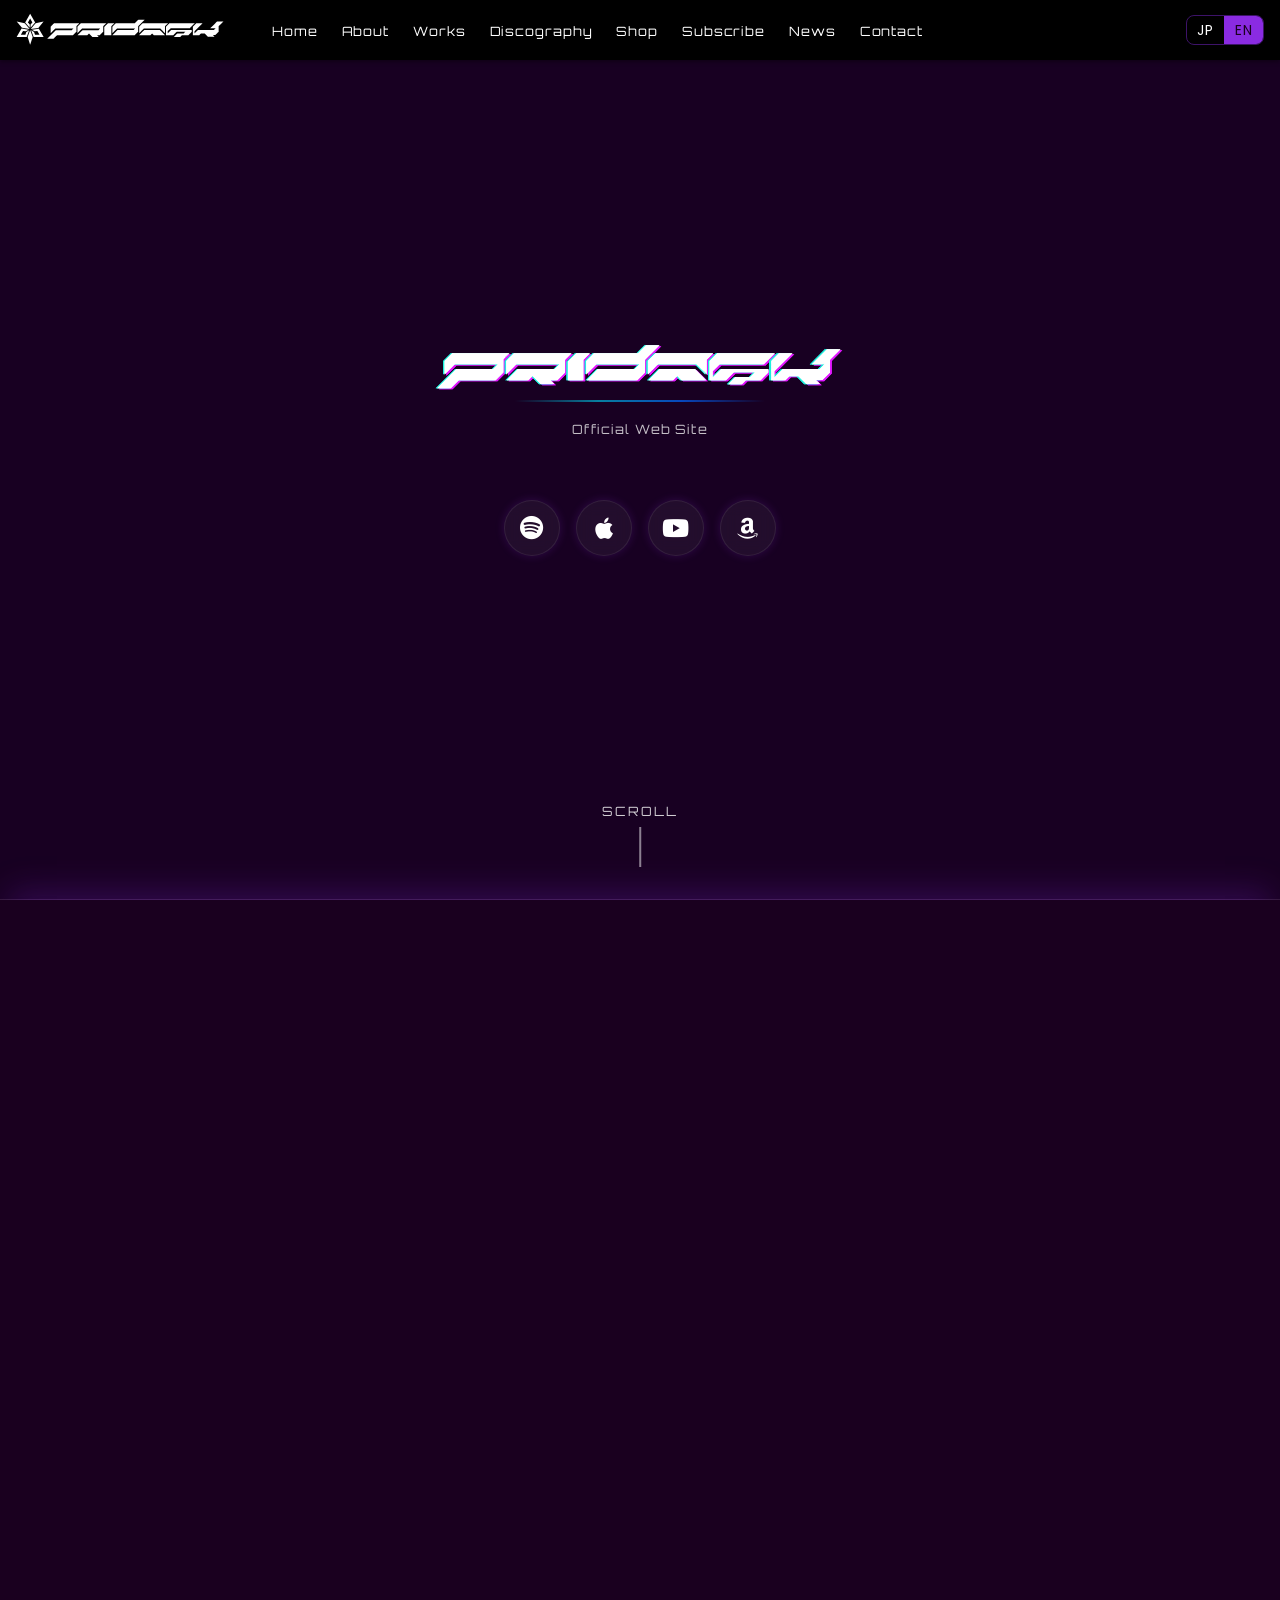
==== en/index.html @ 4b3d3b61 "Initial commit" ====
<!DOCTYPE html>
<html lang="en">
<head>
  <!-- Basic -->
  <meta charset="utf-8">
  <meta http-equiv="X-UA-Compatible" content="IE=edge">
  <meta name="viewport" content="width=device-width, initial-scale=1.0">

  <!-- SEO -->
  <title>PRIDASK | Official Site</title>
  <meta name="description" content="Creating everything themselves: music, 3DCG visuals, and games. The official website of PRIDASK, an independent cyber-music duo from Japan.">
  <meta name="robots" content="index,follow">
  <link rel="canonical" href="https://pridask.com/en/">

  <!-- Multilingual -->
  <link rel="alternate" hreflang="ja" href="https://pridask.com/">
  <link rel="alternate" hreflang="en" href="https://pridask.com/en/">
  <link rel="alternate" hreflang="x-default" href="https://pridask.com/">

  <!-- RSS -->
  <link rel="alternate" type="application/rss+xml" href="https://pridask.tumblr.com/rss">

	
  <!-- Open Graph -->
<meta property="og:type"                content="website"> <!-- article 等に変更可 -->
<meta property="og:site_name"           content="PRIDASK">
<meta property="og:title"               content="PRIDASK | Official Web Site">
<meta property="og:description"         content="Creating everything themselves: music, 3DCG visuals, and games. The official website of PRIDASK, an independent cyber-music duo.">
<meta property="og:url"                 content="https://pridask.com/">
<meta property="og:image"               content="https://pridask.com/assets/og-image.jpg">
<!-- 画像の追加情報（推奨） -->
<meta property="og:image:width"         content="1200">
<meta property="og:image:height"        content="630">
<meta property="og:image:alt"           content="PRIDASK logo Image">
<meta property="og:locale"              content="ja_JP">
<meta property="og:locale:alternate"    content="en_US">

<!-- ——— X (Twitter) Card ――――――――――――――――――――――――――――――― -->
<meta name="twitter:card"        content="summary_large_image">
<meta name="twitter:title"       content="PRIDASK｜Official Web Site">
<meta name="twitter:description" content="Creating everything themselves: music, 3DCG visuals, and games. The official website of PRIDASK, an independent cyber-music duo.">
<meta name="twitter:image"       content="https://pridask.com/assets/og-image.jpg">
<meta name="twitter:image:alt"   content="PRIDASK Cyber-Visual OGP Image">	
	

  <!-- PWA / Theme -->
  <meta name="theme-color" content="#1b0b44">
  <meta name="apple-mobile-web-app-capable" content="yes">
  <meta name="apple-mobile-web-app-status-bar-style" content="black">

  <!-- Icons -->
  <link rel="icon" type="image/png" href="../assets/favicon.png">

  <!-- Privacy / Security -->
  <meta name="referrer" content="no-referrer-when-downgrade">
  <meta name="format-detection" content="telephone=no,email=no,address=no">

  <!-- Performance Hints -->
<link rel="preconnect" href="https://fonts.googleapis.com">
<link rel="preconnect" href="https://fonts.gstatic.com" crossorigin>
<link rel="dns-prefetch" href="//fonts.googleapis.com">

  <!-- Stylesheets -->
  <link rel="stylesheet" href="../css/main.css?v=5.0">
<!-- 主要 CSS を先読み -->
<link rel="preload" href="../css/main.css?v=5.0" as="style" onload="this.rel='stylesheet'">
<noscript><link rel="stylesheet" href="../css/main.css?v=5.0"></noscript>

  <!-- Icon Font: Font Awesome（ストリーミングアイコン用） -->
  <link
    rel="stylesheet"
    href="https://cdnjs.cloudflare.com/ajax/libs/font-awesome/6.2.1/css/all.min.css"
    crossorigin="anonymous"
    referrerpolicy="no-referrer"
  />

  <!-- Web Fonts -->
  <link href="https://fonts.googleapis.com/css2?family=Orbitron:wght@400;700&display=swap" rel="stylesheet">
  <link href="https://fonts.googleapis.com/css2?family=Poppins:wght@300;400;600&display=swap" rel="stylesheet">
</head>

<body>
	
<header>
  <nav class="navbar">
    <a href="index.html" class="logo">
      <img src="../assets/logo.svg" alt="PRIDASK">
    </a>
    <input type="checkbox" id="nav-toggle" class="nav-toggle">
    <label for="nav-toggle" class="nav-toggle-label"><span></span></label>
    <ul class="nav-menu">
      <li><a href="index.html">Home</a></li>
      <li><a href="about.html">About</a></li>
      <li><a href="works.html">Works</a></li>
		<li><a href="https://pridask.bandcamp.com/" target="_blank">Discography</a></li>	
      <li><a href="https://pridask.booth.pm/" target="_blank">Shop</a></li>
	   <li><a href="https://pridask.fanbox.cc/" target="_blank">Subscribe</a></li>
	  <li><a href="https://www.tumblr.com/pridask" target="_blank">News</a></li>
      <li><a href="index.html#contact">Contact</a></li>
    </ul>
    <div class="lang-switch segmented">
      <a href="../index.html">JP</a>
      <a href="index.html" class="active">EN</a>
    </div>
  </nav>
</header>
	
  <section class="hero">
     <video
      id="heroVideo"
      class="hero-bg"
      autoplay
      muted
      loop
      playsinline
      preload="none"
      poster="assets/hero-fallback.webp"
    >
      <!-- ソースはJavaScriptで動的に追加 -->
    </video>
    <div class="hero-content">
      <h1 class="hero-logo-heading">
        <img src="../assets/h1logo.svg" alt="PRIDASK Logo">
      </h1>
      <p class="hero-subtitle">Official Web Site</p>
     
      <div class="streaming-icons">
        <a href="https://open.spotify.com/intl-ja/artist/74riMUdIaFwuAa4f6ITDlO?si=RN3rFYS3QCWPOHnpwjuWKg" aria-label="Spotify" target="_blank"><i class="fab fa-spotify"></i></a>
        <a href="https://music.apple.com/jp/artist/pridask/1217020004" aria-label="Apple Music" target="_blank"><i class="fab fa-apple"></i></a>
        <a href="https://www.youtube.com/@PRIDASK" aria-label="YouTube Music" target="_blank"><i class="fab fa-youtube"></i></a>
        <a href="https://music.amazon.co.jp/artists/B06XQM4Z35/pridask?marketplaceId=A1VC38T7YXB528&musicTerritory=JP&ref=dm_sh_Q0ofk1fM9u1hCtIrHrpxaJR6Y" aria-label="Amazon Music"><i class="fab fa-amazon" target="_blank"></i></a>
      </div>
    </div>
	 
  <!-- ここから追記 -->
  <div class="scroll-indicator">
    <span class="scroll-text">Scroll</span>
    <div class="scroll-line"></div>
  </div>
  <!-- ここまで追記 -->
  </section>
	

<section class="latest-info" id="latest-info">
  <div class="container">
    <h2 class="section-title" id="latest-info-title">Latest Updates</h2>

    <!-- タブ切替ボタン -->
    <div class="info-tabs" role="tablist" aria-labelledby="latest-info-title">
      <button id="tab-music" type="button" role="tab" aria-controls="music" aria-selected="true" class="tab-button active" data-tab="music">Music</button>
      <button id="tab-game" type="button" role="tab" aria-controls="game" aria-selected="false" class="tab-button" data-tab="game">Game</button>
      <button id="tab-video" type="button" role="tab" aria-controls="video" aria-selected="false" class="tab-button" data-tab="video">Video</button>
      <button id="tab-goods" type="button" role="tab" aria-controls="goods" aria-selected="false" class="tab-button" data-tab="goods">Goods</button>
    </div>

    <!-- 各タブのパネル -->
<div class="info-panels">

  <!-- Music Panel -->
  <div id="music" class="info-panel active" role="tabpanel" aria-labelledby="tab-music">
    <div class="info-slider">
      <article class="info-item">
        <img src="https://f4.bcbits.com/img/a0774144128_10.jpg" alt="Doomsday EP Cover">
        <div class="info-item-content">
          <h3>NEW EP『Doomsday』</h3>
              <p class="info-date">Released&nbsp;on&nbsp;April&nbsp;27,&nbsp;2025</p>
           <p class="info-desc">
                    Fantasy, collapse, and rebirth.<br>
                    A 3-track concept EP where ’80s nostalgia intersects modern emotion.<br>
                    PRIDASK’s latest work weaves powerful, emotive vocals with expansively dreamy synthwave sound.
                  </p>
          <div class="release-buttons">
            <a href="https://youtu.be/0MIF5DDwJRA?si=7XxVsACZaUc4lxN4" class="btn" target="_blank"> <i class="fas fa-play"></i>Play</a>
            <a href="https://pridask.com/doomsday/" class="btn-outline">More</a>
          </div>
        </div>
      </article>
    </div>
  </div>

  <!-- Game Panel -->
  <div id="game" class="info-panel" role="tabpanel" aria-labelledby="tab-game" hidden>

    <div class="info-slider">
      <article class="info-item">
        <img src="../assets/new_game.webp" alt="PRIDASK New Game" loading="lazy" >
        <div class="info-item-content">
          <h3>MUSIC MEGAVERSE</h3>
           <p class="info-date">Nominated for The&nbsp;Game&nbsp;Awards&nbsp;2023 – UEFN&nbsp;Category</p>
          <p class="info-desc">
                    Experience a next-dimension live show right now!<br>
                    PRIDASK&rsquo;s first music-experience scavenger-hunt adventure game.<br>
                    Find seven essential items and lead the live show to success!<br><br>
                     <strong>Island code : 3632-2839-9780</strong>
                  </p>
          <a href="#" class="btn-outline" target="_blank">Play Now</a>
        </div>
      </article>
    </div>
  </div>

  <!-- Video Panel -->
  <div id="video" class="info-panel" role="tabpanel" aria-labelledby="tab-video" hidden>
    <div class="info-slider">
      <article class="info-item">
		 <div class="video-wrapper" data-video-id="UG2ybnchGWo" data-inline></div>
        <div class="info-item-content">
          <h3>Never Die / PRIDASK</h3>
          <p class="info-date">New Music Video</p>
          <p class="info-desc">
                    No compromises, even in the smallest details. Every frame, crafted by our own hands.
PRIDASK’s latest music video is a fully self-produced work—filmed, edited, and rendered in 3DCG entirely by us. Immerse yourself in a cyber-visual world shaped by our distinct aesthetic.
                  </p>
          <a href="https://youtu.be/UG2ybnchGWo?si=DPHAXny8h0bVy3TB" class="btn-outline" target="_blank">More</a>
        </div>
      </article>
    </div>
  </div>

  <!-- Goods Panel -->
  <div id="goods" class="info-panel" role="tabpanel" aria-labelledby="tab-goods" hidden>
    <div class="info-slider">
      <article class="info-item">
        <img src="../assets/new_goods.jpg" alt="PRIDASK New Goods"  loading="lazy" >
        <div class="info-item-content">
           <h3>4th&nbsp;Album&nbsp;&ldquo;Humanism&rdquo; (Limited&nbsp;Deluxe&nbsp;Edition)</h3>
                  <p class="info-date">Now&nbsp;Available</p>
                  <p class="info-desc">
                    Limited deluxe booklet edition (B5&nbsp;size, 60&nbsp;pages) including CD-R, poster, download card, postcard, and stickers.<br>
                    Every page is designed by vocalist&nbsp;Aikapin, delivering a luxurious package that lets you savor PRIDASK&rsquo;s cyber-punk dystopian visuals alongside the music!
                  </p>
          <a href="https://booth.pm/en/items/5676474" class="btn-outline" target="_blank">More</a>
        </div>
      </article>
    </div>
  </div>

</div>

  </div>
</section>


<!-- ================= Media Gallery Section ================= -->
<section class="media-gallery" id="gallery">
  <canvas id="gallery-particles"></canvas>
  <div class="container">
    <h2 class="section-title" id="gallery-title">Media Gallery</h2>

    <!-- タブ切替ボタン -->
    <div class="gallery-tabs" role="tablist" aria-labelledby="gallery-title">
      <button id="tab-videos"      type="button" role="tab" aria-selected="true"  class="tab-button active"   data-tab="videos">Movie</button>
      <button id="tab-wallpapers"  type="button" role="tab" aria-selected="false" class="tab-button"          data-tab="wallpapers">Wallpaper</button>
      <button id="tab-screenshots" type="button" role="tab" aria-selected="false" class="tab-button"          data-tab="screenshots">Screenshot</button>
    </div>
  </div>

  <!-- Videos Panel -->
  <div id="videos" class="gallery-panel active" role="tabpanel" aria-labelledby="tab-videos">
    <div class="gallery-frame">
      <div class="media-slider-container">
        <div class="media-slider-track">
         <!-- 動画スライド（5件） -->
          <div class="media-slide" data-caption="PRIDASK - Cybernetics (Music Video)">
            <div class="video-wrapper" data-video-id="bX37BYzof2c"></div>
          </div>
          <div class="media-slide" data-caption="PRIDASK - Virtual Escape (Music Video)">
            <div class="video-wrapper" data-video-id="DrgmwUTTqDg"></div>
          </div>
          <div class="media-slide" data-caption="PRIDASK - Akatsuki (Music Video)">
            <div class="video-wrapper" data-video-id="9eoRNutVUbs"></div>
          </div>
		  <div class="media-slide" data-caption="PRIDASK - Reimei (Music Video)">
            <div class="video-wrapper" data-video-id="SkI8hGJD6ow"></div>
          </div>	
          <div class="media-slide" data-caption="PRIDASK - Never Die (Music Video)">
            <div class="video-wrapper" data-video-id="UG2ybnchGWo"></div>
          </div>
          
        </div>
        <div class="media-slider-button-group">
          <button class="slider-btn prev" aria-label="前へ移動">
            <i class="fas fa-chevron-left"></i>
          </button>
          <span class="media-slider-counter">1/5</span>
          <button class="slider-btn next" aria-label="次へ移動">
            <i class="fas fa-chevron-right"></i>
          </button>
        </div>
      </div>
    </div>
  </div>

  <!-- Wallpapers Panel -->
  <div id="wallpapers" class="gallery-panel" role="tabpanel" aria-labelledby="tab-wallpapers" hidden>
    <div class="gallery-frame">
      <div class="media-slider-container">
        <div class="media-slider-track">
           <!-- 壁紙スライド（5件） -->
          <div class="media-slide" data-full="../assets/Wallpaper01.webp" data-caption="Wallpaper 1">
            <img src="../assets/Wallpaper01_thumb.webp" alt="Wallpaper 1">
          </div>
          <div class="media-slide" data-full="../assets/Wallpaper02.webp" data-caption="Wallpaper 2">
            <img src="../assets/Wallpaper02_thumb.webp" alt="Wallpaper 2" loading="lazy">
          </div>
          <div class="media-slide" data-full="../assets/Wallpaper03.webp" data-caption="Wallpaper 3">
            <img src="../assets/Wallpaper03_thumb.webp" alt="Wallpaper 3" loading="lazy">
          </div>
          <div class="media-slide" data-full="../assets/Wallpaper04.webp" data-caption="Wallpaper 4">
            <img src="../assets/Wallpaper04_thumb.webp" alt="Wallpaper 4" loading="lazy">
          </div>
          <div class="media-slide" data-full="../assets/Wallpaper05.webp" data-caption="Wallpaper 5">
            <img src="../assets/Wallpaper05_thumb.webp" alt="Wallpaper 5" loading="lazy">
          </div>
        </div>
        <div class="media-slider-button-group">
          <button class="slider-btn prev" aria-label="前へ移動">
            <i class="fas fa-chevron-left"></i>
          </button>
          <span class="media-slider-counter">1/5</span>
          <button class="slider-btn next" aria-label="次へ移動">
            <i class="fas fa-chevron-right"></i>
          </button>
        </div>
      </div>
    </div>
  </div>

  <!-- Screenshots Panel -->
  <div id="screenshots" class="gallery-panel" role="tabpanel" aria-labelledby="tab-screenshots" hidden>
    <div class="gallery-frame">
      <div class="media-slider-container">
        <div class="media-slider-track">
           <!-- スクリーンショットスライド（5件） -->
          <div class="media-slide" data-full="../assets/Screenshot01.webp" data-caption="Screenshot 1">
            <img src="../assets/Screenshot01_thumb.webp" alt="Screenshot 1">
          </div>
          <div class="media-slide" data-full="../assets/Screenshot02.webp" data-caption="Screenshot 2">
            <img src="../assets/Screenshot02_thumb.webp" alt="Screenshot 2" loading="lazy">
          </div>
          <div class="media-slide" data-full="../assets/Screenshot03.webp" data-caption="Screenshot 3">
            <img src="../assets/Screenshot03_thumb.webp" alt="Screenshot 3" loading="lazy">
          </div>
          <div class="media-slide" data-full="../assets/Screenshot04.webp" data-caption="Screenshot 4">
            <img src="../assets/Screenshot04_thumb.webp" alt="Screenshot 4" loading="lazy">
          </div>
          <div class="media-slide" data-full="../assets/Screenshot05.webp" data-caption="Screenshot 5">
            <img src="../assets/Screenshot05_thumb.webp" alt="Screenshot 5" loading="lazy">
          </div>
        </div>
        <div class="media-slider-button-group">
          <button class="slider-btn prev" aria-label="前へ移動">
            <i class="fas fa-chevron-left"></i>
          </button>
          <span class="media-slider-counter">1/5</span>
          <button class="slider-btn next" aria-label="次へ移動">
            <i class="fas fa-chevron-right"></i>
          </button>
        </div>
      </div>
    </div>
  </div>

  <!-- Lightbox Overlay -->
  <div id="lightbox-overlay">
    <div id="lightbox-content"></div>
    <span id="lightbox-close">&times;</span>
  </div>
</section>



	
	
<!-- ================= about Section ================= -->
<section class="about-overview" id="about">
  <div class="about-bg-overlay"></div>
  <div class="container about-grid">
    <div class="about-text-block">
      <h2 class="section-title">Profile</h2>
      <p class="about-description">
        PRIDASK is a cyber-music duo formed by vocalist <strong>Aikapin</strong> and producer/DJ <strong>Tomoyuki Sakakida</strong>.<br>
        Blending electronic and game-music roots with a cyber-punk worldview, they combine 3DCG visuals and original game titles to create truly cross-media experiences.<br>
        Operating without any record label or management agency, they remain a fully independent unit—writing, recording, designing, and coding every work themselves.
      </p>
      <a href="about.html" class="btn-outline">View Full Profile</a>
    </div>
    <div class="about-image-block">
      <img src="../assets/about-visual.webp" alt="PRIDASK Visual"/>
    </div>
  </div>
</section>




  <!-- ===== Works Section ===== -->
<section class="about-works" id="works">
  <canvas id="works-particles"></canvas>
  <div class="container">
    <h2 class="section-title">Works</h2>

    <div class="slider-wrapper">
      <!-- Prev button -->
      <button class="slider-btn prev" aria-label="Previous">
        <i class="fas fa-chevron-left"></i>
      </button>

      <!-- Slider -->
      <div class="works-slider">
		  
		   <div class="work-card">
          <i class="fas fa-gamepad work-icon" aria-hidden="true"></i>
          <h3 class="work-title">Netflix Drama Feature</h3>
          <p class="work-desc">
           <p class="work-desc">A track by PRIDASK was featured as an insert song in the Netflix original drama<em>"BET"</em>.</p>
          </p>
        </div>
		  
        <div class="work-card">
          <i class="fas fa-gamepad work-icon" aria-hidden="true"></i>
          <h3 class="work-title">Nominated – The Game Awards</h3>
          <p class="work-desc">
            PRIDASK's debut game <em>“MUSIC MEGAVERSE”</em> was nominated in the UEFN category at <em>The Game Awards</em>, the most prestigious ceremony in the gaming industry.
          </p>
        </div>

        <div class="work-card">
          <i class="fas fa-music work-icon" aria-hidden="true"></i>
          <h3 class="work-title">Music-Game Contributions</h3>
          <p class="work-desc">
            Original tracks featured in “beatmania IIDX,” “DanceDanceRevolution,” “DANCERUSH STARDOM,” “DANCE aROUND,” and more.
          </p>
        </div>

        <div class="work-card">
          <i class="fas fa-tv work-icon" aria-hidden="true"></i>
          <h3 class="work-title">Television Features</h3>
          <p class="work-desc">
            Music videos introduced on NHK E-Tele’s “One-Room Music” and NTV’s prime-time show “The Most Useful School in the World.”
          </p>
        </div>

        <div class="work-card">
          <i class="fas fa-microphone-alt work-icon" aria-hidden="true"></i>
          <h3 class="work-title">Live Performances</h3>
          <p class="work-desc">
            Appeared at the esports × EDM festival <em>BEMANI PRO LEAGUE SEASON 4 FINAL × EDP 2024</em>.
          </p>
        </div>

        <div class="work-card">
          <i class="fas fa-book-open work-icon" aria-hidden="true"></i>
          <h3 class="work-title">Magazine Interview</h3>
          <p class="work-desc">
            In-depth feature published in Japan’s leading CG magazine <em>CG WORLD</em>.
          </p>
        </div>

        <div class="work-card">
          <i class="fas fa-chalkboard-teacher work-icon" aria-hidden="true"></i>
          <h3 class="work-title">Conference Speaker</h3>
          <p class="work-desc">
            Presented at Epic Games Japan’s official conference <em>UNREAL FEST WEST '22</em>.
          </p>
        </div>

        <div class="work-card">
          <i class="fas fa-music work-icon" aria-hidden="true"></i>
          <h3 class="work-title">Songwriting for Artists</h3>
          <p class="work-desc">
            Composed tracks for artists including La Prière, Sennzai, Tsugu, and others.
          </p>
        </div>
        <!-- Add additional cards here if needed -->
      </div><!-- /.works-slider -->

      <!-- Next button -->
      <button class="slider-btn next" aria-label="Next">
        <i class="fas fa-chevron-right"></i>
      </button>
    </div>

    <div class="work-button">
      <a href="works.html" class="btn-outline">View Activity History</a>
    </div>
  </div>
</section>

	
<!-- Discography Section -->
<section class="discography" id="discography">
  <div class="container">
    <!-- セクションタイトル -->
    <h2 class="section-title">Discography</h2>

    <div class="slider-wrapper">
      <!-- 左矢印ボタン -->
      <button class="slider-btn prev" aria-label="左へ移動">
        <i class="fas fa-chevron-left"></i>
      </button>
      
      <!-- スライダー本体 -->
      <div class="works-slider discography-slider">
      
        <!-- Doomsday (EP) -->
        <!-- cover: https://f4.bcbits.com/img/a0774144128_10.jpg  -->
        <article class="discography-item" tabindex="0">
          <img src="https://f4.bcbits.com/img/a0774144128_10.jpg" alt="Doomsday EP Cover">
          <div class="discography-info">
            <h3>Doomsday</h3><p class="discography-type">EP</p>
            <a href="https://pridask.bandcamp.com/album/doomsday-ep" target="_blank" class="btn"> <i class="fas fa-play" ></i>Play</a>
          </div>
        </article>

        <!-- Humanism (Album) -->
        <!-- cover: https://f4.bcbits.com/img/a0366641617_10.jpg  -->
        <article class="discography-item" tabindex="0">
          <img src="https://f4.bcbits.com/img/a0366641617_10.jpg" alt="Humanism Cover" loading="lazy" >
          <div class="discography-info">
            <h3>Humanism </h3><p class="discography-type">4th Album</p>
            <a href="https://pridask.bandcamp.com/album/humanism" target="_blank" class="btn"> <i class="fas fa-play"></i>Play</a>
          </div>
        </article>

        <article class="discography-item" tabindex="0">
          <img src="https://f4.bcbits.com/img/a1102216133_16.jpg" alt="Akatsuki Cover" loading="lazy" >
          <div class="discography-info">
            <h3>Akatsuki (c/w Into the Light)</h3><p class="discography-type">Single</p>
            <a href="https://pridask.bandcamp.com/album/akatsuki-c-w-into-the-light-single" target="_blank" class="btn"> <i class="fas fa-play"></i>Play</a>
          </div>
        </article> 
		<article class="discography-item" tabindex="0">
          <img src="https://f4.bcbits.com/img/a1402451305_16.jpg" alt="Reimei Cover" loading="lazy" >
          <div class="discography-info">
            <h3>Reimei (c/w We Do)</h3><p class="discography-type">Single</p>
            <a href="https://pridask.bandcamp.com/album/reimei-c-w-we-do-single" target="_blank" class="btn"> <i class="fas fa-play"></i>Play</a>
          </div>
        </article>   
		  
        <!-- Dystopian 2 (EP) -->
        <!-- cover: https://f4.bcbits.com/img/a3048387813_10.jpg  -->
        <article class="discography-item" tabindex="0">
          <img src="https://f4.bcbits.com/img/a3048387813_10.jpg" alt="Dystopian 2 Cover" loading="lazy" >
          <div class="discography-info">
            <h3>Dystopian 2</h3><p class="discography-type">No Copyright Album</p>
            <a href="https://pridask.bandcamp.com/album/dystopian-2-sci-fi-future-music-no-copyright-album" target="_blank" class="btn"> <i class="fas fa-play"></i>Play</a>
          </div>
        </article>

        <!-- Dystopian (Album) -->
        <!-- cover: https://f4.bcbits.com/img/a4099187285_10.jpg  -->
        <article class="discography-item" tabindex="0">
          <img src="https://f4.bcbits.com/img/a4099187285_10.jpg" alt="Dystopian Cover" loading="lazy" >
          <div class="discography-info">
            <h3>Dystopian</h3><p class="discography-type">No Copyright Album</p>
            <a href="https://pridask.bandcamp.com/album/dystopian-sci-fi-future-music-no-copyright-album" target="_blank" class="btn"> <i class="fas fa-play"></i>Play</a>
          </div>
        </article>
		<article class="discography-item" tabindex="0">
          <img src="https://f4.bcbits.com/img/a0240494215_16.jpg" alt="Sequence 81 Cover" loading="lazy" >
          <div class="discography-info">
            <h3>Virtual Escape</h3><p class="discography-type">Single</p>
            <a href="https://pridask.bandcamp.com/album/virtual-escape-single" target="_blank" class="btn"> <i class="fas fa-play"></i>Play</a>
          </div>
        </article>
        <!-- MOON SHOT (Album) -->
        <!-- cover: https://f4.bcbits.com/img/a2849639254_10.jpg  -->
        <article class="discography-item" tabindex="0">
          <img src="https://f4.bcbits.com/img/a2849639254_10.jpg" alt="MOON SHOT Cover" loading="lazy" >
          <div class="discography-info">
            <h3>MOON SHOT </h3><p class="discography-type">3rd Album</p>
            <a href="https://pridask.bandcamp.com/album/moon-shot" target="_blank" class="btn"> <i class="fas fa-play"></i>Play</a>
          </div>
        </article>

        <!-- Sequence 81 (EP) -->
        <!-- cover: https://f4.bcbits.com/img/a3923206582_10.jpg  -->
        <article class="discography-item" tabindex="0">
          <img src="https://f4.bcbits.com/img/a3923206582_10.jpg" alt="Sequence 81 Cover" loading="lazy" >
          <div class="discography-info">
            <h3>Sequence 81 </h3><p class="discography-type">EP</p>
            <a href="https://pridask.bandcamp.com/album/sequence-81" target="_blank" class="btn"> <i class="fas fa-play"></i>Play</a>
          </div>
        </article>
  		<!-- Zipangu (EP) -->
        <!-- cover: https://f4.bcbits.com/img/a2237709869_10.jpg  -->
        <article class="discography-item" tabindex="0">
          <img src="https://f4.bcbits.com/img/a2237709869_10.jpg" alt="Zipangu Cover" loading="lazy" >
          <div class="discography-info">
            <h3>Zipangu </h3><p class="discography-type">EP</p>
            <a href="https://pridask.bandcamp.com/album/zipangu-ep" target="_blank" class="btn"> <i class="fas fa-play"></i>Play</a>
          </div>
        </article>
		  
        <!-- 347 Days Later (Album) -->
        <!-- cover: https://f4.bcbits.com/img/a0870371665_10.jpg  -->
        <article class="discography-item" tabindex="0">
          <img src="https://f4.bcbits.com/img/a0870371665_10.jpg" alt="347 Days Later Cover" loading="lazy" >
          <div class="discography-info">
            <h3>347 Days Later </h3><p class="discography-type">2nd Album</p>
            <a href="https://pridask.bandcamp.com/album/347-days-later" target="_blank" class="btn"> <i class="fas fa-play"></i>Play</a>
          </div>
        </article>

        <!-- 20’s (Album) -->
        <!-- cover: https://f4.bcbits.com/img/a0799763893_10.jpg  -->
        <article class="discography-item" tabindex="0">
          <img src="https://f4.bcbits.com/img/a0799763893_10.jpg" alt="20’s Cover" loading="lazy" >
          <div class="discography-info">
            <h3>20’s </h3>  <p class="discography-type">1st Album</p>
            <a href="https://pridask.bandcamp.com/album/20s" target="_blank" class="btn"> <i class="fas fa-play"></i>Play</a>
          </div>
        </article>

      </div><!-- /.works-slider -->

      <!-- 右矢印ボタン -->
      <button class="slider-btn next" aria-label="右へ移動">
        <i class="fas fa-chevron-right"></i>
      </button>
    </div><!-- /.slider-wrapper -->
	   <a href="https://pridask.bandcamp.com/" class="btn-outline" target="_blank">View&nbsp;All&nbsp;Music</a>
  </div><!-- /.container -->
</section>



	
<!-- Merchandise／グッズ紹介セクション -->
<section class="merchandise" id="merchandise">
  <div class="container">
    <!-- セクションタイトル -->
    <h2 class="section-title">Goods</h2>

    <!-- グッズカードグリッド -->
    <div class="goods-grid">
      <!-- Tシャツ -->
      <article class="goods-item">
        <img src="https://booth.pximg.net/59c2d72c-bf43-4514-ab54-0be7a2eda187/i/6926031/c27fc87a-dc02-4f56-b5e9-287b94edaf2d_base_resized.jpg" alt="Logo T-Shirt">
        <h3>Logo T-Shirt</h3>
        <p class="price">¥3,300</p>
        <a href="https://pridask.booth.pm/items/6926031" class="btn" target="_blank">Buy</a>
      </article>
		
	      <!-- Tシャツ -->
      <article class="goods-item">
        <img src="https://booth.pximg.net/59c2d72c-bf43-4514-ab54-0be7a2eda187/i/4969563/5cb44f2f-cb8b-4d32-b3fd-b27a8a680ce3_base_resized.jpg" alt="Sci-Fi T-Shirt(Sale!)">
        <h3>Sci-Fi T-Shirt</h3>
        <p class="price">¥3,300</p>
        <a href="https://pridask.booth.pm/items/4969563
" class="btn" target="_blank">Buy</a>
      </article>
	
 
      <article class="goods-item">
        <img src="https://booth.pximg.net/59c2d72c-bf43-4514-ab54-0be7a2eda187/i/6926108/86686664-8d91-44b3-9f3a-dec7c7eb343a_base_resized.jpg" alt="Logo Towel">
        <h3>Key Case</h3>
        <p class="price">¥2,200</p>
        <a href="https://pridask.booth.pm/items/6926108r" class="btn" target="_blank">Buy</a>
      </article>

      <!-- アクリルスタンド -->
      <article class="goods-item">
        <img src="https://booth.pximg.net/59c2d72c-bf43-4514-ab54-0be7a2eda187/i/6822148/77d72313-2e5a-4c6e-8fbf-5996ccd9ee1e_base_resized.jpg" alt="Doomsday Booklet">
        <h3>Doomsday Booklet</h3>
        <p class="price">¥2,290</p>
        <a href="https://pridask.booth.pm/items/6822148" class="btn" target="_blank">Buy</a>
      </article>

      <!-- ビジュアルブックレット -->
      <article class="goods-item">
        <img src="https://booth.pximg.net/59c2d72c-bf43-4514-ab54-0be7a2eda187/i/5676474/503cc038-c66c-4924-93df-a58ce87899fb_base_resized.jpg" alt="PRIDASK Visual Booklet">
        <h3>Humanism Booklet</h3>
        <p class="price">¥4,000</p>
        <a href="https://booth.pm/en/items/5676474" class="btn" target="_blank">Buy</a>
      </article>
		
	<article class="goods-item">
        <img src="https://booth.pximg.net/59c2d72c-bf43-4514-ab54-0be7a2eda187/i/5218638/16ca886d-d9ce-4a94-8022-6fcc70d1dd0a_base_resized.jpg" alt="Akatsuki + Reimei Set">
        <h3>Akatsuki + Reimei Set</h3>
        <p class="price">¥1,185</p>
        <a href="https://pridask.booth.pm/items/5218638" class="btn" target="_blank">Buy</a>
      </article>
		
    </div>

    <!-- 全商品ページへのリンク -->
     <a href="https://pridask.booth.pm/" class="btn-outline" target="_blank">View&nbsp;All&nbsp;Goods</a>
  </div>
</section>
	
<section class="subscribe" id="subscribe">
  <canvas id="subscribe-particles"></canvas>
  <div class="container subscribe-inner">
    <!-- セクションタイトル -->
    <h2 class="section-title">Subscribe</h2>

    <!-- プラン一覧 -->
    <ul class="plan-list">
      <!-- Explorer Plan -->
      <li class="plan-item">
        <i class="fas fa-moon plan-icon" aria-hidden="true"></i>
        <h3 class="plan-name">Moon&nbsp;Pearl</h3>
        <p class="plan-price">¥100&nbsp;/&nbsp;month</p>
        <ul class="plan-benefits">
          <li>Access to a supporters-only Discord server</li>
          <li>Read subscriber-only blog posts</li>
        </ul>
        <a href="https://pridask.fanbox.cc/" class="btn" target="_blank">Join&nbsp;Now</a>
      </li>

      <!-- Adventurer Plan -->
      <li class="plan-item">
        <i class="fas fa-sun plan-icon" aria-hidden="true"></i>
        <h3 class="plan-name">Sun&nbsp;Ruby</h3>
        <p class="plan-price">¥1,000&nbsp;/&nbsp;month</p>
        <ul class="plan-benefits">
          <li>Download the entire PRIDASK music catalog</li>
          <li>Get live-edit versions, remixes, and unreleased tracks</li>
        </ul>
        <a href="https://pridask.fanbox.cc/" class="btn" target="_blank">Join&nbsp;Now</a>
      </li>

      <!-- Visionary Plan -->
      <li class="plan-item">
        <i class="fas fa-gem plan-icon" aria-hidden="true"></i>
        <h3 class="plan-name">Future&nbsp;Diamond</h3>
        <p class="plan-price">¥5,000&nbsp;/&nbsp;month</p>
        <ul class="plan-benefits">
          <li>Receive exclusive merch&nbsp;+ signed photo every month</li>
          <li>Join our monthly online meet-up</li>
        </ul>
        <a href="https://pridask.fanbox.cc/" class="btn" target="_blank">Join&nbsp;Now</a>
      </li>
    </ul>

    <!-- おまけCTA -->
    <p class="subscribe-note">…and many more perks await you!</p>
    <a href="https://fantbox.com/pridask" class="btn-outline" target="_blank">Visit PRIDASK FANBOX</a>
  </div>
</section>


<!-- Newsセクション -->
<section class="news-feed" id="news">
  <div class="container">
    <h2 class="section-title">News</h2>
    <ul id="news-list" class="news-list"></ul>
  </div>
</section>
		
	
	
<!-- Contact Section -->
<section class="contact" id="contact">
  <div class="container">
    <!-- セクションタイトル -->
    <h2 class="section-title">Contact</h2>
    <p>
      Considering a collaboration or commission?&nbsp;<br>
      Please read the following guidelines before reaching out.
    </p>

    <!-- 注意事項リスト -->
    <ul class="contact-guidelines">
      <li>We welcome inquiries about music production, media interviews, and live bookings.</li>
      <li>When requesting production work, include your project outline, schedule, and budget.</li>
      <li>We are currently not accepting video-production or UEFN-related requests.</li>
      <li>Depending on the inquiry, we may be unable to respond to every message.</li>
      <li>If you understand the above, contact us at the email address below.</li>
    </ul>

    <!-- メールアドレス表示 -->
    <p class="contact-email">
      <a href="mailto:info.pridask@gmail.com">
        <i class="fas fa-envelope contact-email-icon" aria-hidden="true"></i><br>
        info.pridask@gmail.com
      </a>
    </p>
  </div>
</section>
	
	
<footer class="site-footer">
  <div class="footer-inner">
    <!-- フッター上部：サイトマップやコピーライト -->
    <div class="footer-links">
	  <a href="index.html">Home</a>	
	  <a href="about.html">About</a>
      <a href="works.html">Works</a>
	  <a href="https://pridask.bandcamp.com/" target="_blank">Discography</a>
      <a href="https://pridask.booth.pm/" target="_blank">Shop</a>
	  <a href="https://pridask.fanbox.cc/" target="_blank">Subscribe</a>
       <a href="https://www.tumblr.com/pridask" target="_blank">News</a>
      <a href="index.html#contact">Contact</a>
    </div>

    <!-- フッター下部：SNSリンク -->
    <div class="footer-social">
      <a href="https://x.com/aikapin" aria-label="Twitter" target="_blank"><i class="fab fa-twitter"></i></a>
      <a href="https://www.instagram.com/tmykskkd/" aria-label="Instagram" target="_blank"><i class="fab fa-instagram"></i></a>
      <a href="https://www.youtube.com/@PRIDASK" aria-label="YouTube" target="_blank"><i class="fab fa-youtube"></i></a>
      <a href="https://www.facebook.com/pridaskofficial/" aria-label="Facebook" target="_blank"><i class="fab fa-facebook-f"></i></a>
    </div>

    <!-- コピーライト -->
    <small class="footer-copy">© PRIDASK 2016–2025. All Rights Reserved.</small>
  </div>
</footer>
	 
<script>
document.addEventListener("DOMContentLoaded", () => {
  const rssUrl = "https://pridask.tumblr.com/rss";
  // CORS プロキシ経由で RSS XML を生データで取ってくる
  const proxyUrl = "https://api.allorigins.win/raw?url=" + encodeURIComponent(rssUrl);

  fetch(proxyUrl)
    .then(res => {
      if (!res.ok) throw new Error("Network response was not ok: " + res.status);
      return res.text();
    })
    .then(xmlText => {
      // XML を DOM に変換
      const parser = new DOMParser();
      const xml   = parser.parseFromString(xmlText, "application/xml");
      const items = Array.from(xml.querySelectorAll("item")).slice(0, 5);

      const list = document.getElementById("news-list");
      if (!list) return;
      list.innerHTML = "";

      items.forEach(item => {
        const title   = item.querySelector("title")   ?.textContent || "";
        const link    = item.querySelector("link")    ?.textContent || "#";
        const pubDate = item.querySelector("pubDate") ?.textContent || "";
        const d       = new Date(pubDate);
        const dateStr = `${d.getFullYear()}/${String(d.getMonth()+1).padStart(2,"0")}/${String(d.getDate()).padStart(2,"0")}`;

        const li = document.createElement("li");
        li.className = "news-item";
        li.innerHTML = `
          <time class="news-date">${dateStr}</time>
          <a href="${link}" target="_blank" class="news-title">${title}</a>
          <hr class="news-separator">
        `;
        list.appendChild(li);
      });
    })
    .catch(err => console.error('ニュース取得エラー:', err));


// 動的に動画ソースを切り替える
const video = document.getElementById("heroVideo");
const source = document.createElement("source");

const isMobile = window.innerWidth <= 768;
source.src = isMobile
  ? "../videos/hero-720p.mp4"
  : "../videos/hero-1080p.mp4";
source.type = "video/mp4";

video.appendChild(source);

// ポスター表示の余地を与えるため、少し遅延させて load()
setTimeout(() => {
  video.load();
}, 50);

// 再生できるようになったら class 追加してフェードイン
video.addEventListener("canplay", () => {
  video.classList.add("loaded");
});

function setHeroHeight() {
  const vh = window.innerHeight * 0.01;
  document.documentElement.style.setProperty('--vh', `${vh}px`);
}
setHeroHeight();
window.addEventListener('resize', setHeroHeight);


  // ── Latest Updates タブ切替 ──
  {
    const latest = document.querySelector('.latest-info');
    latest.querySelectorAll('.tab-button').forEach(btn => {
      btn.addEventListener('click', () => {
        const target = btn.dataset.tab;
        latest.querySelectorAll('.tab-button')
              .forEach(b => b.classList.toggle('active', b === btn));
        latest.querySelectorAll('.info-panel')
              .forEach(p => {
                const isActive = p.id === target;
                p.hidden = !isActive;
                p.classList.toggle('active', isActive);
              });
      });
    });
  }

  // ── Media Gallery タブ切替 ──
  {
    const gallery = document.querySelector('.media-gallery');
    gallery.querySelectorAll('.gallery-tabs .tab-button').forEach(btn => {
      btn.addEventListener('click', () => {
        const target = btn.dataset.tab;
        gallery.querySelectorAll('.gallery-tabs .tab-button')
               .forEach(b => b.classList.toggle('active', b === btn));
        gallery.querySelectorAll('.gallery-panel')
               .forEach(p => {
                 const isActive = p.id === target;
                 p.hidden = !isActive;
                 p.classList.toggle('active', isActive);
               });
      });
    });
  }

 // ── Latst info動画再生 ──
document.querySelectorAll('.video-wrapper[data-video-id][data-inline]').forEach(wrapper => {
  const id = wrapper.dataset.videoId.trim();

  wrapper.style.backgroundImage = `url('https://img.youtube.com/vi/${id}/hqdefault.jpg')`;
  wrapper.style.backgroundSize = 'cover';
  wrapper.style.backgroundPosition = 'center';
  wrapper.style.cursor = 'pointer';

  wrapper.addEventListener('click', (e) => {
    e.preventDefault();
    e.stopPropagation();

    if (wrapper.querySelector('iframe')) return;

    const iframe = document.createElement('iframe');
    iframe.src = `https://www.youtube.com/embed/${id}?autoplay=1&rel=0`;
    iframe.frameBorder = '0';
    iframe.allow = 'accelerometer; autoplay; clipboard-write; encrypted-media; gyroscope; picture-in-picture';
    iframe.allowFullscreen = true;
    iframe.style.width = '100%';
    iframe.style.height = '100%';

    wrapper.innerHTML = '';
    wrapper.appendChild(iframe);
	wrapper.classList.add('playing');  // ← この行を追加	  
  });
});

	
 // ── 粒子アニメーション初期化 ── 
function initParticles(canvasId, num) {
  const canvas = document.getElementById(canvasId);
  if (!canvas) return;

  const ctx = canvas.getContext('2d');
  const particles = [];

  function resizeCanvas() {
    canvas.width = canvas.clientWidth;
    canvas.height = canvas.clientHeight;
  }

  function createParticle() {
    return {
      x: Math.random() * canvas.width,
      y: Math.random() * canvas.height,
      size: Math.random() * 3 + 1,
      speedY: Math.random() * 2 + 1,
      alpha: Math.random() * 0.7 + 0.1
    };
  }

  function animate() {
    ctx.clearRect(0, 0, canvas.width, canvas.height);
    ctx.fillStyle = '#8a2be2';

    if (particles.length < num) {
      particles.push(createParticle());
    }

    particles.forEach(p => {
      ctx.globalAlpha = p.alpha;
      ctx.beginPath();
      ctx.arc(p.x, p.y, p.size, 0, Math.PI * 2);
      ctx.fill();
      p.y -= p.speedY;
      if (p.y + p.size < 0) {
        Object.assign(p, createParticle(), { y: canvas.height + p.size });
      }
    });

    requestAnimationFrame(animate);
  }

  resizeCanvas();
  animate();
  window.addEventListener('resize', () => {
    resizeCanvas();
  });
}

// 粒子アニメーション初期化
window.addEventListener('load', () => {
  initParticles('subscribe-particles', 150);
  initParticles('works-particles', 200);
  initParticles('gallery-particles', 200);
});


  // ── ギャラリー Lightbox (動画) ──
  document.querySelectorAll('.media-slide .video-wrapper[data-video-id]').forEach(wrapper => {
    const id = wrapper.dataset.videoId.trim();
    wrapper.style.backgroundImage = `url('https://img.youtube.com/vi/${id}/hqdefault.jpg')`;
    wrapper.addEventListener('click', () => {
      const overlay = document.getElementById('lightbox-overlay');
      const content = document.getElementById('lightbox-content');
      content.innerHTML = `
        <iframe
          src="https://www.youtube.com/embed/${id}?autoplay=1&rel=0"
          frameborder="0"
          allow="accelerometer; autoplay; clipboard-write; encrypted-media; gyroscope; picture-in-picture"
          allowfullscreen>
        </iframe>
      `;
      const slide = wrapper.closest('.media-slide');
      const captionText = slide.dataset.caption;
      if (captionText) {
        const capEl = document.createElement('div');
        capEl.className = 'lightbox-caption';
        capEl.textContent = captionText;
        content.appendChild(capEl);
      }
      overlay.classList.add('active');
    });
  });
  document.getElementById('lightbox-overlay')
    .addEventListener('click', e => {
      if (e.target.id === 'lightbox-overlay' || e.target.id === 'lightbox-close') {
        e.currentTarget.classList.remove('active');
        document.getElementById('lightbox-content').innerHTML = '';
      }
    });

  // ── ギャラリー Lightbox (画像) ──
  document.querySelectorAll('.media-slide img').forEach(img => {
    img.style.cursor = 'pointer';
    img.addEventListener('click', () => {
      const overlay = document.getElementById('lightbox-overlay');
      const content = document.getElementById('lightbox-content');
      content.innerHTML = `
        <img
          src="${img.src}"
          alt="${img.alt || ''}"
          style="max-width:90vw; max-height:90vh; display:block; margin:0 auto;"
        />
      `;
      overlay.classList.add('active');
    });
  });
document.querySelectorAll('.media-slide').forEach(slide => {
  slide.addEventListener('click', () => {
    const overlay = document.getElementById('lightbox-overlay');
    const content = document.getElementById('lightbox-content');
    // 1) 動画か画像かを判別
    const videoId = slide.dataset.videoId;
    const fullImg = slide.dataset.full;
    if (videoId) {
      // 動画用ライトボックス
      content.innerHTML = `
        <iframe
          src="https://www.youtube.com/embed/${videoId}?autoplay=1&rel=0"
          frameborder="0"
          allow="autoplay; encrypted-media; picture-in-picture"
          allowfullscreen
          style="width:90vw; height:90vh; display:block; margin:0 auto;"
        ></iframe>
      `;
    } else if (fullImg) {
      // 画像用ライトボックス
      content.innerHTML = `
        <img
          src="${fullImg}"
          alt=""
          style="max-width:90vw; max-height:90vh; display:block; margin:0 auto;"
        />
      `;
    }
    overlay.classList.add('active');
  });
});


  // ── Works スライダー ──
  {
    const slider = document.querySelector('.about-works .works-slider');
    const prev   = document.querySelector('.about-works .slider-btn.prev');
    const next   = document.querySelector('.about-works .slider-btn.next');
    if (slider && prev && next) {
      const amt = slider.clientWidth * 0.8;
      prev.addEventListener('click', () => slider.scrollBy({ left: -amt, behavior: 'smooth' }));
      next.addEventListener('click', () => slider.scrollBy({ left:  amt, behavior: 'smooth' }));
      slider.addEventListener('wheel', e => {
        e.preventDefault();
        slider.scrollBy({ left: e.deltaY, behavior: 'auto' });
      }, { passive: false });
      const update = () => {
        prev.style.display = slider.scrollLeft <= 5 ? 'none' : '';
        next.style.display = slider.scrollLeft + slider.clientWidth >= slider.scrollWidth - 5 ? 'none' : '';
      };
      slider.addEventListener('scroll', update);
      update();
    }
  }
  // ── Discography スライダー ──
  {
    const slider = document.querySelector('.discography .discography-slider');
    const prev   = document.querySelector('.discography .slider-btn.prev');
    const next   = document.querySelector('.discography .slider-btn.next');
    if (slider && prev && next) {
      const amt = slider.clientWidth * 0.8;
      prev.addEventListener('click', () => slider.scrollBy({ left: -amt, behavior: 'smooth' }));
      next.addEventListener('click', () => slider.scrollBy({ left:  amt, behavior: 'smooth' }));
      slider.addEventListener('wheel', e => {
        e.preventDefault();
        slider.scrollBy({ left: e.deltaY, behavior: 'auto' });
      }, { passive: false });
      function updateDisc() {
        prev.style.display = slider.scrollLeft <= 5                                ? 'none' : '';
        next.style.display = slider.scrollLeft + slider.clientWidth >= slider.scrollWidth - 5 ? 'none' : '';
      }
      slider.addEventListener('scroll', updateDisc);
      updateDisc();
    }
  }

  // ── Media Gallery スライダー（修正済み） ──
document.querySelectorAll('.media-gallery .media-slider-container').forEach(container => {
  const track     = container.querySelector('.media-slider-track');
  const prev      = container.querySelector('.slider-btn.prev');
  const next      = container.querySelector('.slider-btn.next');
  const counterEl = container.querySelector('.media-slider-counter');
  const slides    = container.querySelectorAll('.media-slide');
  const total     = slides.length;
  let currentIdx  = 0;
  let suppressScrollUpdate = false; // ← スクロール中の再計算防止

  function updateButtons() {
    prev.disabled = currentIdx <= 0;
    next.disabled = currentIdx >= total - 1;
  }

  function updateCounter() {
    if (counterEl) counterEl.textContent = `${currentIdx + 1}/${total}`;
  }

  prev.addEventListener('click', () => {
    if (currentIdx > 0) {
      currentIdx--;
      suppressScrollUpdate = true;
      const amt = slides[0].offsetWidth;
      track.scrollBy({ left: -amt, behavior: 'smooth' });
      updateButtons();
      updateCounter();
      setTimeout(() => suppressScrollUpdate = false, 300);
    }
  });

  next.addEventListener('click', () => {
    if (currentIdx < total - 1) {
      currentIdx++;
      suppressScrollUpdate = true;
      const amt = slides[0].offsetWidth;
      track.scrollBy({ left: amt, behavior: 'smooth' });
      updateButtons();
      updateCounter();
      setTimeout(() => suppressScrollUpdate = false, 300);
    }
  });

  track.addEventListener('scroll', () => {
    if (suppressScrollUpdate) return;

    updateButtons();
    const centerPos = track.scrollLeft + track.clientWidth / 2;
    let closest = 0;
    slides.forEach((slide, idx) => {
      const slideCenter = slide.offsetLeft + slide.clientWidth / 2;
      if (Math.abs(slideCenter - centerPos) <
          Math.abs((slides[closest].offsetLeft + slides[closest].clientWidth / 2) - centerPos)) {
        closest = idx;
      }
    });
    if (closest !== currentIdx) {
      currentIdx = closest;
      updateCounter();
    }
  }, { passive: true });

  updateButtons();
  updateCounter();
});

});  // ← DOMContentLoaded のコールバックを閉じる
</script>



<svg style="display: none;">
  <filter id="glitch">
    <!-- 元画像を保持 -->
    <feColorMatrix in="SourceGraphic"
      type="matrix"
      values="1 0 0 0 0
              0 1 0 0 0
              0 0 1 0 0
              0 0 0 1 0" result="original"/>

    <!-- RGBズレ -->
    <feOffset in="original" dx="-12" dy="0" result="r"/>
    <feOffset in="original" dx="12" dy="0" result="g"/>

    <!-- 合成：R・Gずれ＋元画像 -->
    <feMerge result="glitchRGB">
      <feMergeNode in="r"/>
      <feMergeNode in="g"/>
      <feMergeNode in="original"/>
    </feMerge>

    <!-- ノイズ生成 -->
    <feTurbulence type="fractalNoise" baseFrequency="0.01 0.02" numOctaves="1" result="noise" seed="2"/>

    <!-- 歪ませる -->
    <feDisplacementMap in="glitchRGB" in2="noise"
      scale="35"
      xChannelSelector="R"
      yChannelSelector="G" />
  </filter>
</svg>

</body>
</html>
---- css/main.css ----
@charset "utf-8";

/* ---------- 0. Variables & Reset ------------------------- */
:root {                                  /* カラーパレット */
  --color-bg:             #1a001f;       /* 深いパープル背景 */
  --color-deep-purple:    #3d1369;       /* ディープパープル */
  --color-electric-purple:#8a2be2;       /* エレクトリックパープル */
  --color-text:           #ffffff;       /* 基本文字色 */
  --color-overlay:        rgba(0,0,0,.4);/* ヒーローの暗幕 */
}

* { margin: 0; padding: 0; box-sizing: border-box; }

html,
body {
  font-family: "Poppins","Montserrat",sans-serif;
  background: var(--color-bg);
  color: var(--color-text);
  overflow-x: hidden;
  letter-spacing: 0.05em;
}

p{font-size: 1rem}	


html, body {
  height: 100%;
  margin: 0;
 overflow-y: auto;     /* または overflow: visible; */
overflow-x: hidden;	
}


/* ==========================================================
   1. NAVBAR  (desktop first)
   ========================================================== */
.navbar {
  position: fixed;
  inset: 0 0 auto 0;              /* top:0; left:0 */
  z-index: 100;
  height: 60px;
  width: 100%;
  padding: 0 1rem;
  display: flex;
  align-items: center;
  justify-content: flex-start;
  background:#000000;
  box-shadow: 0 2px 4px rgba(0,0,0,.35);
}

/* 1‑a  Logo ---------------------------------------------- */
.navbar .logo img {
  width: 13rem;
  max-width: 42vw;
  height: auto;
  transition: transform .2s, filter .2s;
  margin-top: 7px;
}
.navbar .logo:hover img {
  transform: scale(1.05);
  filter: drop-shadow(0 0 2px var(--color-electric-purple))
          drop-shadow(0 0 4px var(--color-electric-purple));
}

/* 1‑b  Menu (desktop row) -------------------------------- */
.nav-menu {
  display: flex;
  gap: 1.5rem;
  margin-left: 3rem;
  list-style: none;
}
.nav-menu a {
  font-family: "Orbitron",sans-serif;
  font-size: .80rem;
  letter-spacing: .07em;
  color: var(--color-text);
  text-decoration: none;
  transition: color .2s;
}
.nav-menu a:hover { color: var(--color-electric-purple); }

/* 1‑c  Language switch ----------------------------------- */
.lang-switch.segmented {
  display: inline-flex;
  border: 1px solid var(--color-deep-purple);
  border-radius: .5rem;
  overflow: hidden;
  font-size: .875rem;
  margin-left: auto;
}
.lang-switch.segmented a {
  padding: .25em .75em;
  color: var(--color-text);
  text-decoration: none;
  transition: background .2s, color .2s;
}
.lang-switch.segmented a.active {
  background: var(--color-electric-purple);
  color: var(--color-bg);
}
.lang-switch.segmented a:not(.active):hover {
  background: var(--color-deep-purple);
}

/* 1‑d  Hamburger toggle ---------------------------------- */
#nav-toggle {          /* keep focusable for a11y */
  position: absolute;
  opacity: 0;
  pointer-events: none;
}

.nav-toggle-label {
  display: none;      /* visible ≤768 px */
  width: 24px;
  height: 20px;
  cursor: pointer;
  position: relative;
  z-index: 110;
}
.nav-toggle-label span,
.nav-toggle-label span::before,
.nav-toggle-label span::after {
  content: "";
  position: absolute;
  width: 100%;
  height: 2px;
  border-radius: 2px;
  background: var(--color-text);
  transition: transform .3s, background .3s;
}
.nav-toggle-label span        { top: 50%; transform: translateY(-50%); }
.nav-toggle-label span::before{ top: -6px; }
.nav-toggle-label span::after { top:  6px; }


/* 各セクションの下に超細いボーダーを入れる */
section:not(:last-child) {
  border-bottom: 1px solid rgba(255,255,255,0.1);
}

/* ==========================================================
   2. HERO SECTION
   ========================================================== */


.hero {
 position: relative;
  width: 100%;
  height: calc(var(--vh, 1vh) * 100); /* 動的に上書きされる */
  min-height: 100vh; /* ← 初期描画時のフォールバック高さ */
  overflow: hidden;
}

.hero-bg {
  position: absolute;
  top: 0;               /* 上端に揃えて */
  left: 0;              /* 左端に揃えて */
  width: 100%;          /* 親コンテナ幅いっぱい */
  height: 100%;   
	min-height: 100%; 
  object-fit: cover;    /* アスペクト比を保ったまま切り抜き拡大 */
  z-index: 1;
  opacity: 0;                    /* 動画読み込み後にfadeイン */
  transition: opacity 0.8s ease;
 overflow: hidden;
  	
}
.hero::before {                      /* 暗幕 */
  content: "";
  position: absolute;
  inset:0;
  background: rgba(20, 0, 40, 0.3);
 height: 100%;  	
  z-index:2;
}

.hero-bg.loaded {
  opacity: 1;
}

/* モバイル・モーション低減時の静止画フォールバック */
.hero-bg-static {
  position: absolute;
  top: 0;
  left: 0;
  width: 100%;
  height: 100%;
  background-image: url("../assets/hero-fallback.webp");
  background-size: cover;
  background-position: center;
  z-index: 1;
  opacity: 0;
  transition: opacity 0.5s ease;
}
.hero-bg-static.visible {
  opacity: 1;
}

.hero-content {
  position: relative;
  z-index: 3;
  height: 100%;
  padding: 0 1.5rem;
  display: flex;
  flex-direction: column;
  align-items: center;
  justify-content: center;
  text-align: center;
  gap: 1.2rem;
}


/* ロゴ & サブタイトル ------------------------------------ */

/* ▼ PRIDASK ロゴ：グリッチ演出
   初回 → glitchIntro（激しいRGBズレ）
   常時 → glitchPulse（SVGフィルター使用、軽いズレ）
*/
@keyframes glitchIntro {
  0%   { opacity: 1; filter: none; transform: none; }
  10%  { opacity: 0.3; filter: url(#glitch); transform: translate(-4px, 1px) scale(1.05); }
  20%  { opacity: 1; filter: none; transform: translate(1px, -2px); }
  30%  { opacity: 0.4; filter: url(#glitch); transform: translate(-4px, 3px) rotate(0.5deg); }
  40%, 100% { opacity: 1; filter: none; transform: none; }
}

@keyframes glitchPulse {
  0%, 96%, 100% {
    filter: none;
    transform: none;
  }
  97%, 98%, 99% {
    filter: url(#glitch);
    transform: translateX(-4px) rotate(0.2deg);
  }
}

.hero-logo-heading img {
  width: 26rem;
  height: auto;	
  animation:
    glitchIntro 0.7s ease-out 0s 1,
    glitchPulse 2.0s steps(1) 1s infinite;
}

.hero-logo-heading{text-shadow:
    2px 2px 0   rgba(255, 0, 200, 0.8),  /* pink */
   -2px -2px 0  rgba(0, 255, 255, 0.8); /* cyan */
}

.hero-logo-heading::after {
  content: "";
  display: block;
  height: 2px;
  margin: 0rem auto 0;
  width: 60%;
  background: linear-gradient(to right, transparent, #00b6d6, #0065ff, transparent);
  opacity: 0.7;
  animation: pulseLine 2s infinite ease-in-out;
}



@keyframes pulseLine {
  0%, 100% { opacity: 0.3; transform: scaleX(1); }
  50%      { opacity: 1; transform: scaleX(1.05); }
}





.hero-subtitle {
  font-family: "Orbitron",sans-serif;
  font-size: 0.8rem;
  font-weight: 300;
  color: rgba(255,255,255,.75);
  letter-spacing: .09em;
  margin: 0 0 1.2rem;
}



/* ==========================================================
   3. BUTTONS & ICONS
   ========================================================== */

/* a. CTA 基本ボタン ---------------------------------------- */
.btn {
  gap: 0.5rem;	
  display: inline-flex;
  align-items: center;
  justify-content: center;
  padding: 0.75rem 1.5rem;
  border-radius: 999px;
  background: rgba(255, 255, 255, 0.05);
  backdrop-filter: blur(8px);
  border: 1px solid rgba(255, 255, 255, 0.08);
  color: var(--color-text);
  font-size: 0.8rem;
  font-weight: 600;
  text-decoration: none;
  position: relative;
  z-index: 1;
  transition: transform 0.3s ease, box-shadow 0.3s ease, color 0.3s ease;
  box-shadow: 0 0 10px rgba(138, 43, 226, 0.2);
}

.btn::after {
  content: '';
  position: absolute;
  inset: 0;
  border-radius: 999px;
  background: radial-gradient(circle at center, var(--color-electric-purple) 0%, transparent 70%);
  opacity: 0;
  transition: opacity 0.4s ease;
  z-index: -1;
}

.btn:hover {
  transform: translateY(-4px) scale(1.1);
  box-shadow: 0 0 10px var(--color-electric-purple), 0 0 30px var(--color-electric-purple);
}

.btn:hover::after {
  opacity: 0.3;
}

.hero-content .btn i {
  margin-right: 1rem;
  font-size: 0.85em;
  vertical-align: middle;
}

/* b. アウトラインボタン ------------------------------------ */
.btn-outline {
  display: inline-flex;
  align-items: center;
  justify-content: center;
  padding: 0.75rem 1.5rem;
  border-radius: 999px;
  background-color: #8a2be2;
  color: #fff;
  font-size: 0.8rem;
  font-weight: 600;
  text-decoration: none;
  position: relative;
  z-index: 1;
  transition: transform 0.3s ease, box-shadow 0.3s ease;
  box-shadow: 0 0 8px rgba(138, 43, 226, 0.4);
  border: none;
}

.btn-outline::after {
  content: '';
  position: absolute;
  inset: 0;
  border-radius: 999px;
  background: radial-gradient(circle at center, rgba(138, 43, 226, 0.6) 0%, transparent 70%);
  opacity: 0;
  transition: opacity 0.3s ease;
  z-index: -1;
}

.btn-outline:hover {
  transform: scale(1.08);
  box-shadow: 0 0 10px #8a2be2, 0 0 30px rgba(138, 43, 226, 0.6);
}

.btn-outline:hover::after {
  opacity: 0.25;
}

/* c. “今すぐ聴く” グラデボタン ------------------------------ */
.btn-listen {
  display: inline-block;
  padding: 0.75em 2em;
  font-size: 1.1rem;
  font-weight: 700;
  color: #fff;
  background: linear-gradient(90deg, #8A2BE2, #00FFFF);
  border-radius: 0.5rem;
  position: relative;
  text-decoration: none;
  overflow: hidden;
  transition: box-shadow .3s;
}


.btn-listen::before {
  content: '\f144'; /* Font Awesomeの再生アイコン */
  font-family: 'Font Awesome 6 Free';
  font-weight: 900;
  margin-right: 0.5em;
}

.btn-listen::after {
  content: "";
  position: absolute;
  inset: 0;
  background: inherit;
  filter: blur(8px);
  opacity: .6;
  z-index: -1;
}


.btn-listen:hover {
  box-shadow: 0 0 20px #00FFFF,
              0 0 40px var(--color-electric-purple);
}

/* d. Streaming service icons ------------------------------- */
.streaming-icons {
  display: flex;
  flex-wrap: wrap;
  justify-content: center;
  gap: 1rem;
  margin-top: 1.5rem;
}

.streaming-icons a {
  width: 3.5rem;
  height: 3.5rem;
  flex: 0 0 3.5rem; /* アイコン1個分の固定幅 */
  max-width: 25%;   /* 画面幅の25%まで */
  display: flex;
  align-items: center;
  justify-content: center;
  font-size: 1.5rem;
  color: var(--color-text);
  text-decoration: none;
  border-radius: 50%;
  background: rgba(255, 255, 255, 0.05);
  backdrop-filter: blur(8px);
  border: 1px solid rgba(255, 255, 255, 0.08);
  box-shadow: 0 0 10px rgba(138, 43, 226, 0.2);
  transition: transform 0.3s ease, box-shadow 0.3s ease, color 0.3s ease;
  position: relative;
  z-index: 1;
}

.streaming-icons a::after {
  content: '';
  position: absolute;
  inset: 0;
  border-radius: 50%;
  background: radial-gradient(circle at center, var(--color-electric-purple) 0%, transparent 70%);
  opacity: 0;
  transition: opacity 0.4s ease;
  z-index: -1;
}

.streaming-icons a:hover {
  transform: translateY(-4px) scale(1.1);
  box-shadow: 0 0 20px var(--color-electric-purple), 0 0 30px var(--color-electric-purple);
  color: var(--color-electric-purple);
}

.streaming-icons a:hover::after {
  opacity: 0.3;
}

/* e. scroll ------------------------------- */

.scroll-indicator {
  position: absolute;
  bottom: 2rem;
  left: 50%;
  transform: translateX(-50%);
  z-index: 10;               /* hero-content の上に表示 */
  display: flex;
  flex-direction: column;
  align-items: center;
  pointer-events: none;      /* 下のボタン操作を邪魔しない */
}

.scroll-indicator .scroll-text {
  font-family: "Orbitron", sans-serif;
  font-size: 0.8rem;
  color: #fff;
  letter-spacing: 0.15em;
  text-transform: uppercase;
  margin-bottom: 0.5rem;
  opacity: 0.8;
}

.scroll-indicator .scroll-line {
  position: relative;
  width: 2px;
  height: 40px;
  background: rgba(255,255,255,0.5);
  overflow: hidden;
}

.scroll-indicator .scroll-line::before {
  content: "";
  position: absolute;
  top: -10px;
  left: 0;
  width: 100%;
  height: 10px;
  background: #fff;
  animation: scrollLine 2s infinite ease-in-out;
}

@keyframes scrollLine {
  0%, 100% { top: -10px; opacity: 0; }
  10%, 90% { opacity: 1; }
  50%      { top: 40px; opacity: 1; }
}

/* モバイル用微調整 */
@media (max-width: 768px) {
  .scroll-indicator {
    bottom: 1.5rem;
  }
  .scroll-indicator .scroll-text {
    font-size: 0.7rem;
  }
  .scroll-indicator .scroll-line {
    height: 30px;
  }
}
/* ==========================================================
   4. LATEST Updates
   ========================================================== */

.latest-info {
box-shadow:
    0 20px 30px -10px rgba(138,43,226,0.3),
    0 -20px 30px -10px rgba(138,43,226,0.3);	
  text-align: center;	 	
   display: flex;
  justify-content: center;
  align-items: center;
  flex-direction: column; /* ← 縦並びが前提なら必要 */
  min-height: 100vh;      /* ← 画面中央にしたいなら高さが必要 */
  padding: 6rem 1rem;        /* padding-top/bottom はなくす */
  position: relative;
  background: url("../assets/background01.svg") center center/cover no-repeat;
  overflow: hidden;
	
}


.latest-info::after {
  content: "";
  position: absolute;
  inset: 0;
  z-index: 1;
  background: rgba(0, 0, 0, 0.3);
  pointer-events: none;
}

.latest-info .container {
  position: relative;
  z-index: 2;
  border-radius: 1rem;
  height: auto;
  display: flex;              /* ← これを足す */
  flex-direction: column;
  justify-content: center;   /* ← 中身の縦揃えにも有効 */
  align-items: center;
  text-align: center;
}


@media (min-width: 769px) {
  /* 各タブパネルの高さを揃える */
  .latest-info{
    height: 100% ;
	  overflow: hidden;
  }
	.media-gallery .container{
		padding: 0 6rem;
	}

}

.section-title {
  font-family: "Orbitron", sans-serif;
  letter-spacing: 0.04em;
font-size:2rem;
  display: inline-block;
  margin: 0 0 4rem;
  position: relative;
  border-radius: 0.5rem;
  z-index: 1;
    color: #fff;
  /* ピンクを右下、ブルーを左上にずらしたシャドウ */
  text-shadow:
    1.3px 1.3px 0   rgba(255, 0, 200, 0.8),  /* pink */
   -1.3px -1.3px 0  rgba(0, 255, 255, 0.8); /* cyan */
}


/* ② 下揃いの白い点滅ラインを疑似要素で */
.section-title::after {
  content: "";
  position: absolute;
  bottom: 2px;                     /* 親要素の下端に揃える */
  width: 1rem;                 /* 線の長さ */
  height: 2px;                   /* 線の太さ */
  background-color: #fff;        /* 線は白 */
  animation: blinkLine 1s steps(1) infinite;
}

/* ③ 点滅アニメーション（変更不要） */
@keyframes blinkLine {
  0%, 50%   { opacity: 1; }
  51%, 100% { opacity: 0; }
}


@keyframes underlineExpand {
  to { transform: translateX(-50%) scaleX(1); }
}



.video-wrapper.playing::after {
  display: none;
}

/* === タブ切替ボタン === */
.info-tabs {
  display: flex;
  justify-content: center;
  gap: 2rem;
  flex-wrap: wrap;
  margin-bottom: 2.5rem;
}


.tab-button {
  background: none;
  border: none;
  padding: 0.5em 1.2em;
  font-family: "Orbitron", sans-serif;
  font-size: 1rem;
  color: var(--color-text);
  cursor: pointer;
  border-radius: 0.5rem;
  transition: transform 0.2s ease, background 0.3s ease;
}

.tab-button.active,
.tab-button:hover {
  background: var(--color-electric-purple);
  color: var(--color-bg);
  box-shadow: 0 0 10px rgba(138, 43, 226, 0.5);
  transform: translateY(-3px) scale(1.03);
}

.tab-button:focus {
  outline: 2px solid var(--color-electric-purple);
  outline-offset: 2px;
}



.info-slider {
  display: flex;
  flex-direction: column;
  align-items: center;
  gap: 2rem;
  overflow-x: auto;
  scroll-snap-type: x mandatory;
  -webkit-overflow-scrolling: touch;
  padding-bottom: 2rem;
  scrollbar-width: none;
  overflow: visible; /* auto → visible */
	
}
.info-slider::-webkit-scrollbar {
  display: none;
}

/* --- カード全体 --- */
.info-item {
  display: flex;
  flex-direction: row;
  gap: 1.5rem;
  width: 100%;
  max-width: 1000px;
  background: rgba(0, 0, 0, 0.2);
  padding: 2rem;
  border: 1px solid rgba(255, 255, 255, 0.1);
  border-radius: 1rem;
  backdrop-filter: blur(3px);
  box-shadow: 0 0 20px rgba(138, 43, 226, 0.3);
  transition: transform 0.3s ease, box-shadow 0.3s ease;
  scroll-snap-align: center;
  text-align: left;
  align-items: flex-start;
}



/* --- ホバー時の効果 --- */
.info-item:hover {
  transform: translateY(-4px);
  box-shadow: 0 0 20px rgba(138, 43, 226, 0.5);
}

/* --- 画像 or iframe ラップ --- */
.info-item img,
.info-item .video-wrapper {
  width: 320px;
  max-width: 50%;
  border-radius: 0.75rem;
  flex-shrink: 0;
}

/* --- テキスト側コンテンツ --- */
.info-item-content {
  flex: 1;
  display: flex;
  flex-direction: column;
  justify-content: space-between;
}

/* --- 見出しと本文 --- */
.info-item-content h3 {
  font-family: "Orbitron", sans-serif;
  font-size: 1.3rem;
  margin-bottom: 0.5rem;
}
.info-date {
  font-size: 0.9rem;
  color: #aaa;
  margin-bottom: 1rem;
}
.info-desc {
  line-height: 1.6;
  margin-bottom: 1rem;
}

/* --- ボタン群 --- */
.release-buttons {
  display: flex;
  gap: 1rem;
  flex-wrap: wrap;
  justify-content: flex-start;
  margin-top: 1rem;
}

/* --- Video wrapper (16:9対応) --- */
.video-wrapper {
  position: relative;
  width: 100%;
  height: 100%;
  max-width: 1000px;   /* お好みで調整 */
  aspect-ratio: 16/9;     /* 縦横比を固定 */
  background-color: #000; /* サムネ背景 */
  background-size: cover;
  background-position: center;
  cursor: pointer;
  border-radius: .75rem;
  box-shadow: 0 0 20px rgba(0,0,0,0.3);
}

/* 再生アイコン */
.video-wrapper::after {
  content: "\f144"; /* Font Awesome の再生マーク */
  font-family: "Font Awesome 6 Free";
  font-weight: 900;
  position: absolute;
  top: 50%; left: 50%;
  transform: translate(-50%, -50%);
  font-size: 3rem;
  color: rgba(255,255,255,0.85);
  pointer-events: none;
  text-shadow: 0 0 8px rgba(0,0,0,0.7);
}
.video-wrapper iframe {
  position: absolute;
  top: 0;
  left: 0;
  width: 100%;
  height: 100%;
  border: 0;
}
/* === 追記：Video Panel の動画枠横幅拡張=== */
.info-panel#video .video-wrapper {
  aspect-ratio: 16 / 9;
  width: 100%;
  max-width: 50%;
  height: auto;
  padding-bottom: 0;
  margin: 0 auto;
}




/* --- スマホレイアウト --- */
@media (max-width: 768px) {
  .info-item {
    flex-direction: column;
   
  }
  .info-item img,
  .info-item .video-wrapper {
    max-width: 100%;
    width: 100%;
  }
  .release-buttons {
    justify-content: center;
  }

  .info-item img,
  .info-item .video-wrapper {
    max-width: 100%;
    width: 100%;
  }

  .info-panel#video .video-wrapper {
    width: 100% !important;
    max-width: 100%;
  }
	
	
}




/* ================= About Section ================= */

.about-overview {
  position: relative;
  padding: 4rem 1rem;
  background: radial-gradient(ellipse at center, #0a001f, #000);
  color: #fff;
  overflow: hidden;
}


/* グリッチを断続的に発動させるアニメーション定義 */
@keyframes glitchToggle {
  0%, 5%, 3%   { filter: none; }
  3%, 1%         { filter: url('#glitch'); }
  3%, 1%        { filter: url('#glitch'); }
}


/* セクション直下のラッパー要素にフィルターをかける */
.about-overview {
  animation: glitchToggle 4s infinite;
}

.about-bg-overlay {
  position: absolute;
  inset: 0;
  background: url("../assets/scanlines.svg") repeat;
	 background-size: 15px 15px;  /* ← 2倍に拡大 */
  opacity: 0.5;
  pointer-events: none;
  z-index: 0;
}

.about-overview .about-grid {
  width: 100%;       /* 横幅は親コンテナいっぱいまで */
  max-width: 1500px; /* 最大幅を1200pxに */
  margin: 0 auto;    /* 左右中央寄せ */
}

.about-grid {
  display: grid;
  grid-template-columns: 1fr 1fr;
  gap: 3rem;
  align-items: center;
  position: relative;
  z-index: 1;
  max-width: 900px;
}

.about-text-block {
  line-height: 1.8;
}

.about-text-block .tagline {
  display: block;
  margin-top: 1.5rem;
  color: #8a2be2;
  font-weight: bold;
}

.about-image-block img {
  max-width: 100%;
  border-radius: 1rem;
  box-shadow: 0 0 20px rgba(138, 43, 226, 0.3);
}

.about-description{
	margin-bottom: 30px;
}



/* =====================  Works Section ===================== */


/* セクション本体 */
.about-works {
  position: relative;
  padding: 6rem 0rem;
 background: radial-gradient(ellipse at center, #0a001f, #000);
  color: var(--color-text);
  border-top: 1px solid rgba(255,255,255,0.05);
	overflow: hidden;
  isolation: isolate; /* ← Safari描画安定化に有効 */	
}

/* ① 粒子キャンバスを最背面 */
#works-particles {
  position: absolute;
  top: 0; left: 0;
  width: 100%;
  height: 100%;
  z-index: 0;
}

/* ② ビネット（周辺暗転） */
.about-works::before {
  content: "";
  position: absolute;
  inset: 0;
  background: radial-gradient(
    ellipse at center,
    rgba(0, 0, 0, 0) 50%,
    rgba(0, 0, 0, 0.8) 100%
  );
  pointer-events: none;
  z-index: 1;
}


/* コンテナ：中央揃え */
.about-works .container {
	width: 100%;
  margin: 0 auto;
  text-align: center;
	 z-index: 2;
}

/* スライダーラッパー */
.slider-wrapper {
  position: relative;
  overflow: visible;    /* 矢印を隠さない */
}

/* スライダー本体 */
.works-slider {
  display: flex;
  gap: 1.5rem;            /* カード間のギャップ */
  overflow-x: auto;
  scroll-snap-type: x mandatory;
  -webkit-overflow-scrolling: touch;
  padding: 1rem 0 1rem 20px;      /* 上下余白 */
	z-index: 2;
  scroll-behavior: smooth;
	
}
.works-slider::-webkit-scrollbar {
  display: none;
}


.about-works p{
	font-size: 0.8rem;}


/* カード：幅を(全体幅 − ギャップ3×2rem)/3.5 に */
.work-card {
  flex: 0 0 calc((100% - 6rem) / 4.5);
  max-width: calc((100% - 6rem) / 4.5);
  position: relative;   /* 追加：カードを新しいスタッキングコンテキスト化 */
  z-index: 4;           /* 追加：親オーバーレイ(z-index:2)より前面に配置 */
  border: 1px solid rgba(138,43,226,0.4);
  border-radius: 0.75rem;
  padding: 2rem 1.5rem;
  scroll-snap-align: center;
  backdrop-filter: blur(3px);
-webkit-backdrop-filter: blur(3px); /* ← これがiOS必須 */
  box-shadow: 0 0 20px rgba(138,43,226,0.3);
  transition: transform 0.3s ease, box-shadow 0.3s ease;
  overflow: hidden;	
}
.work-card:hover {	
  box-shadow: 0 0 20px rgba(138,43,226,0.5);
  transform: translateY(-4px);	
}

/* 矢印ボタン */
.slider-btn {
  position: absolute;
  top: 45%;
   background: rgba(0,0,0,0.8);
  border: 2px solid var(--color-electric-purple);
  border-radius: 0.5rem;
  padding: 0.5rem 0.8rem;
  font-size: 1.5rem;
  color: var(--color-electric-purple);
  cursor: pointer;
  transition: background 0.2s, color 0.2s, transform 0.2s;
}
.slider-btn:hover {
  background: var(--color-electric-purple);
  color: #fff;
}

.slider-btn:disabled {
  border-color: #999;
  color: #999;
  cursor: default;
  pointer-events: none;
}

.slider-btn.prev {
  left: 0;
  margin-left: 1rem;
	z-index: 6;
}
.slider-btn.next {
  right: 0;
  margin-right: 1rem;
	z-index: 5;
}





/* 「全ての制作事例を見る」ボタン */
.work-button {
  margin-top: 2rem;
  text-align: center;
}

.work-icon {
  font-size: 2rem;
  margin-bottom: 1.5rem;    /* ← ここを変更 */
  color: var(--color-electric-purple);
}

.work-title {
  font-family: "Orbitron", sans-serif;
  font-size: 1.1rem;
  margin-bottom: 1rem;      /* 必要に応じて1.2remなどに調整 */
}

/* モバイル時調整 */
@media (max-width: 1024px) {
		
	.slider-wrapper {
    padding: 0 1rem;
  }
  .work-card {
    flex: 0 0 70vw;
    max-width: 70vw;
  }
}

@media (min-width: 768px) {
	.about-works{
		height:100%;
display: flex;             /* フレックスレイアウトに */
  flex-direction: column;    /* 子要素を縦方向に積む */
  justify-content: center;   /* 縦方向の中央揃え */
	}
	
}

/* ================= Media Gallery Section ================= */
.media-gallery {
  padding: 6rem 0;
  color: var(--color-text);
  position: relative;
  background: radial-gradient(
    ellipse at center,
    #0a001f 0%,
    #000 100%
  );
  overflow-x: hidden;   /* 横スクロールは隠すが */
  overflow-y: visible;  /* 縦方向のはみ出しは表示 */
	
}	

/* ③ 既存コンテンツを最前面に */
.media-gallery .container {
  position: relative;
  z-index: 3;
  margin: 0 auto;        /* 中央寄せ */
  text-align: center;	
}


/* ② ビネット（周辺暗転） */
.media-gallery::before {
  content: "";
  position: absolute;
  inset: 0;
  background: radial-gradient(
    ellipse at center,
    rgba(0, 0, 0, 0) 50%,
    rgba(0, 0, 0, 0.8) 100%
  );
  pointer-events: none;
  z-index: 3;
}


/*  粒子キャンバス：最背面 */
#gallery-particles {
  position: absolute;
  top: 0; left: 0;
  width: 100%;
  height: 100%;
  z-index: 1;
}


/* ── Media Gallery：タブレイアウト ── */
.media-gallery .gallery-tabs {
  display: flex;
  justify-content: center;
  gap: 2.5rem;              /* ボタン同士の間隔 */
  margin-bottom: 2rem;
}

/* タブボタン共通 */
.media-gallery .gallery-tabs .tab-button {
  font-family: "Orbitron", sans-serif;
  padding: 0.5em 1.2em;
  background: transparent;
  border: none;
  border-radius: 0.5rem;
  color: var(--color-text);
  cursor: pointer;
  transition: transform 0.2s ease, background 0.3s ease, color 0.3s ease;
  white-space: nowrap;
}

/* アクティブ／ホバー時 */
.media-gallery .gallery-tabs .tab-button.active,
.media-gallery .gallery-tabs .tab-button:hover {
  background: var(--color-electric-purple);
  color: var(--color-bg);
}

.media-gallery .gallery-frame {
  position: relative;  /* スライダー本体も同様に */
  z-index: 3;  
  overflow: visible;	
	
}

.media-slider-button-group {
  display: flex;             
  justify-content: center;   /* ← ここで横中央に */
  align-items: center;       /* ← 高さ方向も中央に */
  gap: 1.5rem;               
  margin-top: 3rem;         
}


/* ── 最初・最後で無効化されたときのグレー表示 ── */
.media-slider-container .slider-btn:disabled {
	border-color: #999;      /* グレーボーダー */
  color: #999;             /* グレーアイコン */
   background: rgba(0,0,0,0.8);
  cursor: default;         /* ポインタを通常に */
  pointer-events: none;    /* クリック無効 */
  transform: none;         /* 拡大などを解除 */
}

/* スライドトラック */
.media-slider-track {
	width: 100%;   
  grid-area: track; 	
  display: flex;
  gap: 1.5rem;
  overflow-x: auto;
  scroll-snap-type: x mandatory;
  -webkit-overflow-scrolling: touch;
  margin-left: 30px;
	margin-right: 30px;
	padding: 10px;
  overflow-y: visible !important;/* 縦方向のはみ出しを可視化 */
	
}
.media-slider-track::-webkit-scrollbar {
  display: none;
}

/* 各スライド */
.media-slide {
  flex: 0 0 80%;
  max-width: 700px;
	  overflow: hidden; 
  scroll-snap-align: center;
  display: flex;
  justify-content: center;
  align-items: center;
  transition: transform 0.3s ease, box-shadow 0.3s ease;
  position: relative;	
	box-shadow:rgba(138, 43, 226, 0.3) 0px 0px 20px;
	
}

.media-slider-counter {
  margin: 0 0.75rem;
  font-family: "Orbitron", sans-serif;
  font-size: 1rem;
  color: var(--color-electric-purple);
}

.media-slide:hover {
  transform: translateY(-3px);
	box-shadow:rgba(138, 43, 226, 0.5) 0px 0px 20px;
	border-radius: 0.75rem;
	
}


.media-slide:hover img,
.media-slide:hover .video-wrapper {
  box-shadow: 0 0 20px rgba(138, 43, 226, 0.3);
	z-index: 5;
}


/* 矢印ボタン */
.media-slider-container .slider-btn {
  position: static;          /* 絶対位置を解除 */
  transform: none;           /* translateY 解除 */
  border: 2px solid var(--color-electric-purple);
  border-radius: 0.5rem;
  padding: 0.5rem 1rem;
  font-size: 1.5rem;
  color: var(--color-electric-purple);
  cursor: pointer;
  transition: background 0.2s, color 0.2s, transform 0.2s;
	background: rgba(0,0,0,0.8);
	
}


.media-slider-container .slider-btn.prev {
  grid-area: prev;      
  justify-self: start;  /* 左セルの左寄せ */
  left: auto;           /* グローバルな left 指定を解除 */
  margin-left: 0;       /* 同じくマージンをリセット */                    /* 左下に配置 */
}
.media-slider-container .slider-btn.next {
  grid-area: next;
  justify-self: end;    /* 右セルの右寄せ */
  right: auto;          /* グローバルな right 指定を解除 */
  margin-right: 0;      /* 同じくマージンをリセット */
 }


.media-slider-container .slider-btn:hover {
  background: var(--color-electric-purple);
  color: #fff;
  transform: scale(1.2);
}

/* スライド内メディア */
.media-slide img,
.media-slide iframe,
.media-slide .video-wrapper {
  width: 100%;
  height: auto;
  border-radius: 0.75rem;
  box-shadow: 0 0 20px rgba(138,43,226,0.3);
	border: 1px solid rgba(138,43,226,0.4);
  backdrop-filter: blur(10px);}

/* 動画ラッパー */
.media-slide .video-wrapper {
  position: relative;
  width: 100%;
  padding-bottom: 56.25%; /* 16:9 */
  height: 0;
  overflow: hidden;
  background-color: #000;
  background-size: cover;
  background-position: center;
}
.media-slide .video-wrapper iframe {
  position: absolute;
  top: 0;
  left: 0;
  width: 100%;
  height: 100%;
  border: 0;
}


.media-slide .video-wrapper::after {
  content: "\f144";                  /* Font Awesome 再生アイコン */
  font-family: "Font Awesome 6 Free";
  font-weight: 900;
  position: absolute;
  top: 50%; left: 50%;
  transform: translate(-50%, -50%);
  font-size: 3rem;
  color: rgba(255,255,255,0.85);
  pointer-events: none;
  text-shadow: 0 0 8px rgba(0,0,0,0.7);
}

/* ── Lightbox Overlay ── */
#lightbox-overlay {
  position: fixed;
  inset: 0;
  display: none;
  align-items: center;
  justify-content: center;
  background: rgba(0,0,0,0.8);
  z-index: 10000;
}
#lightbox-overlay.active {
  display: flex;
}

/* Lightbox コンテンツ */
#lightbox-content {
  position: relative;
  width: 70vw;
  max-width: 90vw;
  aspect-ratio: 16 / 9;
	
	
}
#lightbox-content img,
#lightbox-content iframe {
  width: 100%;
  height: 100%;
}

/* 閉じるボタン */
#lightbox-close {
  position: absolute;
  top: 5%;
  right: 2%;
  font-size: 2.5rem;
  color: #fff;
  cursor: pointer;
  z-index: 10001;
}

.lightbox-caption {
  margin-top: 1rem;
  color: #fff;
  font-size: 1rem;
  text-align: center;
  line-height: 1.4;
}



@media (min-width: 1024px) {
  .media-slide {
    flex: 0 0 40%;}
}


@media (min-width: 768px) {

	.about-overview{
	height:100%;
display: flex;             /* フレックスレイアウトに */
  flex-direction: column;    /* 子要素を縦方向に積む */
  justify-content: center;   /* 縦方向の中央揃え */
	}
}



/* ================= Subscribe Section ================= */

.subscribe {
  position: relative;
  overflow: hidden;
  /* ラジアルグラデ：中心から深いパープル→黒 */
  background: radial-gradient(
    ellipse at center,
    #0a001f 0%,
    #000      100%
  );  
  color: var(--color-text);
  padding: 6rem 1rem; /* 必要に応じて調整 */
}
.subscribe {
  position: relative;
  overflow: hidden;
  /* ラジアルグラデ：中心から深いパープル→黒 */
  background: radial-gradient(
    ellipse at center,
    #0a001f 0%,
    #000      100%
  );  
  color: var(--color-text);
  padding: 6rem 1rem; /* 必要に応じて調整 */
}

/* ① 粒子キャンバスを最背面に */
#subscribe-particles {
  position: absolute;
  top: 0; left: 0;
  width: 100%; height: 100%;
  z-index: 1;
}

/* ② ビネット（周辺暗転） */
.subscribe::before {
  content: "";
  position: absolute;
  inset: 0;
  background: radial-gradient(
    ellipse at center,
    rgba(0, 0, 0, 0)  50%,
    rgba(0, 0, 0, 0.7) 100%
  );
  pointer-events: none;
  z-index: 2;
}


.subscribe-inner {
  max-width: 1100px;
  margin: 0 auto;
  text-align: center;
  position: relative; 
	z-index: 3;	
}
.subscribe-title {
  font-family: 'Orbitron', sans-serif;
  font-size: 2.5rem;
  margin-bottom: 0.5rem;
}
.subscribe-subtitle {
  font-size: 1rem;
  margin-bottom: 2rem;
  opacity: 0.8;
}

/* ---------- Plan List (Cards) ---------- */
.plan-list {
  display: grid;
  grid-template-columns: repeat(auto-fit, minmax(240px, 1fr));
  gap: 2rem;
  margin-bottom: 2rem;
  padding: 0;
  list-style: none;
}
.plan-item {
  backdrop-filter: blur(3px);
  border: 1px solid rgba(138, 43, 226, 0.5);
  border-radius: 0.75rem;
  padding: 2rem 1.5rem;
  display: flex;
  flex-direction: column;
  align-items: center;
  transition: transform 0.3s ease, box-shadow 0.3s ease;
  box-shadow:0 0 20px rgba(138, 43, 226, 0.3);
}
.plan-item:hover {
  transform: translateY(-5px);
  box-shadow: 0 0 20px rgba(138, 43, 226, 0.5);
}
.plan-icon {
  font-size: 3rem;
  color: var(--color-electric-purple);
  margin-bottom: 1rem;
}
.plan-name {
  font-family: 'Orbitron', sans-serif;
  font-size: 1.25rem;
  margin: 0.5rem 0;
}
.plan-price {
  font-size: 1rem;
  margin-bottom: 1rem;
  color: var(--color-electric-purple);
}
.plan-benefits {
  font-size: 0.8rem;
  text-align: left;
  margin-bottom: 1.5rem;
  padding-left: 1rem;
}
.plan-benefits li {
  margin-bottom: 0.5rem;
}
.plan-item .btn {
  margin-top: auto;
}

/* ---------- CTA Note & Button ---------- */
.subscribe-note {
  font-size: 0.875rem;
  margin-bottom: 1rem;
  opacity: 0.7;
 text-align: center;
}
.btn-cta {
  display: inline-block;
  padding: 0.75em 2em;
  font-size: 1rem;
  font-weight: 700;
  text-decoration: none;
  background: linear-gradient(90deg, #00FFFF, #FF00C8);
  color: var(--color-text);
  border-radius: 0.5rem;
  box-shadow: 0 0 15px rgba(255, 0, 200, 0.4);
  transition: box-shadow 0.3s ease, transform 0.3s ease;
}
.btn-cta:hover {
  transform: translateY(-2px);
  box-shadow: 0 0 25px rgba(255, 0, 200, 0.6);
}

/* ================= Responsive: Mobile ================= */
@media (max-width: 768px) {
  .plan-list {
    grid-template-columns: 1fr;
  }
  .subscribe-title {
    font-size: 2rem;
  }
  .subscribe-subtitle {
    font-size: 0.9rem;
  }
}


@media (min-width: 768px) {
  .subscribe {
    height: 100%;
    display: flex;
    flex-direction: column;
    justify-content: center;
  }

 /* ── Subscribe 内のカードを横3列に固定 ── */
 .plan-list {
   display: grid;                         /* グリッドレイアウト */
   grid-template-columns: repeat(3, 1fr); /* 3列固定 */
   gap: 2rem;                           /* カード間の隙間 */
 }
}
/* ================= Discography Section ================= */
.discography {
  padding: 6rem 0rem;
  position: relative;
  overflow: hidden;
    background: radial-gradient(ellipse at center, #0a001f, #000);
}


.discography::before {
  content: "";
  position: absolute;
  inset: 0;
  background-image:
    repeating-radial-gradient(
      circle at 0 0,
      rgba(138, 43, 226, 0.2) 0,
      rgba(138, 43, 226, 0.2) 1px,
      transparent 5px,
      transparent 10px
    );
  pointer-events: none;
  z-index: 0;
}

.discography .container {
	width: 100%;
  margin: 0 auto;
  text-align: center;
  z-index: 2;
	position: relative;  /* これで z-index が効くように */
	
}


/* ── Discography Slider ── */
/* スライダーコンテナ */
.discography .slider-wrapper {
  position: relative;
  overflow: visible;
}
/* スライダートラック */
.discography-slider {
  display: flex;
  gap: 1.5rem;
  overflow-x: auto;
	margin-bottom: 1.5rem;
  scroll-snap-type: x mandatory;
  -webkit-overflow-scrolling: touch;
}
.discography-slider::-webkit-scrollbar {
  display: none;
}

/* ── Card Design （Works と統一） ── */
.discography-slider .discography-item {
  flex: 0 0 calc((100% - 10rem) / 4.5);
  min-width: calc((100% - 10rem) / 4.5);
  background: rgba(20,0,40,0.6);
  border: 1px solid rgba(138,43,226,0.4);
  border-radius: 1rem;
  scroll-snap-align: center;
  backdrop-filter: blur(12px);
  box-shadow: 0 0 20px rgba(138,43,226,0.3);
  transition: transform 0.3s ease, box-shadow 0.3s ease;
}
.discography-slider .discography-item:hover {
  box-shadow: 0 0 20px rgba(138,43,226,0.5);
  transform: translateY(-4px);

}

/* カバー画像 */
.discography-slider .discography-item img {
  display: block;
  width: 100%;
  height: auto;
  border-top-left-radius: 1rem;
  border-top-right-radius: 1rem;
}

/* Infoブロック */
.discography-slider .discography-info {
  padding: 1rem 0 1.5rem 0;
  text-align: center;
}
.discography-slider .discography-info h3 {
  font-family: 'Orbitron', sans-serif;
  font-size: 1rem;
}
.discography-slider .discography-type {
  font-size: 1rem;
  color: var(--color-electric-purple);
	margin-bottom: 15px;
	margin-top: 2px;
	text-align: center;
}
.discography-slider .discography-date {
  font-size: 0.875rem;
  color: rgba(255, 255, 255, 0.7);
  margin-top: 0.5rem;
}

@media (max-width: 1024px) {
	.discography-slider .discography-item {
  flex: 0 0 calc((100% - 4rem) / 3);
	}}

/* ── モバイル時：矢印を内側に ── */
@media (max-width: 768px) {
  .discography .slider-wrapper {
    padding: 0 0.1rem;
  }
  .discography .slider-wrapper .slider-btn.prev {
    left: 1rem !important;
    margin-left: 10px;
  }
  .discography .slider-wrapper .slider-btn.next {
    right: 1rem !important;
    margin-right: 0px;
  }
  .discography-slider .discography-item {
    flex: 0 0 75vw;
    max-width: 75vw;
  }
	.discography-slider .discography-type{
		font-size: 0.8rem;}	
}

@media (min-width: 768px) {

.discography{
height:100%;
display: flex;  
  flex-direction: column;    /* 子要素を縦方向に積む */
  justify-content: center;   /* 縦方向の中央揃え */
	}
}

/* ================= Merchandise Section ================= */
.merchandise {
  /* 背景にサブtleなグラデーション */
  position: relative;
  overflow: hidden;
  background: linear-gradient(
    45deg,
    rgba(148, 0, 255, 0.3),
    rgba(0, 182, 255, 0.3)
  );
  padding: 6rem 1rem;
  color: var(--color-text);
	
}

.merchandise .container {
  max-width: 1800px;
  margin: 0 auto;
  text-align: center;
    position: relative;	
   z-index: 1;
}

.merchandise::before {
  content: "";
  position: absolute;
  top:    0;
  left:   0;
  width:  200%;   /* 幅は200%のまま */
  height: 100%;
  background: linear-gradient(
    120deg,
    transparent 30%,
    rgba(255,255,255,0.15) 50%,
    transparent 70%
  );
  /* 初期状態で左外へ完全にオフセット */
  transform: translateX(-100%);
  animation: shimmer 4s infinite;
  pointer-events: none;
  z-index: 0;
}

@keyframes shimmer {
  0%   { transform: translateX(-100%); }  /* 画面外（左） */
  100% { transform: translateX(100%); }   /* 画面外（右） */
}
/* ---------- Goods Grid ---------- */
.goods-grid {
  display: grid;
  grid-template-columns: repeat(6, 1fr);
  gap: 1.5rem;
  margin-bottom: 2rem;
  padding: 0;
  list-style: none;
}

/* 横幅1024px以下：3列 */
@media (max-width: 1024px) {
  .goods-grid {
    grid-template-columns: repeat(3, 1fr);
  gap: 1rem;
	  
  }
}

/* スマホ版768px以下：2列 */
@media (max-width: 768px) {
  .goods-grid {
    grid-template-columns: repeat(2, 1fr);
  }
}

/* ---------- Goods Item Card ---------- */
.goods-item {
  background: rgba(0, 0, 0, 0.4);
  border: 1px solid rgba(138, 43, 226, 0.5);
  border-radius: 0.75rem;
  overflow: hidden;
  display: flex;
  flex-direction: column;
  align-items: center;
  transition: transform 0.3s ease, box-shadow 0.3s ease;
	padding-bottom: 20px;
}
.goods-item:hover {
  transform: translateY(-5px);
  box-shadow: 0 8px 20px rgba(0, 0, 0, 0.4);
}

/* ---------- Cover Image ---------- */
.goods-item img {
  width: 100%;
  height: auto;
  display: block;
  border-top-left-radius: 0.75rem;
  border-top-right-radius: 0.75rem;
}

/* ---------- Info Block ---------- */
.goods-item h3 {
  font-family: 'Orbitron', sans-serif;
  font-size: 0.8rem;
  margin: 1rem 0 0.3rem;
}
.price {
  font-size: 1rem;
  color: var(--color-electric-purple);
  margin-bottom: 1rem;
}

/* ---------- Buttons ---------- */
.goods-item .btn-outline {
  margin-bottom: 1rem;
}
.merchandise .btn {
  display: inline-block;
}



/* ================= Responsive: Mobile ================= */
@media (max-width: 768px) {
  .merchandise .section-subtitle {
    font-size: 0.9rem;
  }
	.price {
	font-size: 0.8rem; 	
	}}


@media (min-width: 768px) {

.merchandise{
height:100%;
display: flex;             /* フレックスレイアウトに */
  flex-direction: column;    /* 子要素を縦方向に積む */
  justify-content: center;   /* 縦方向の中央揃え */	
	}
}

/* ================= News Feed: シンプルリストデザイン ================= */
#news-list {
  text-align: left;      /* 本文は左揃え */
	list-style: none;
	margin-top: 40px;
	box-shadow:0 0 20px rgba(138, 43, 226, 0.3);
	
}


.news-feed .container {
  margin: 0 auto;
  text-align: center;    /* タイトルを中央に */
  position: relative;   /* 追加：擬似要素より上に表示 */
 z-index: 1;           /* 追加：擬似要素(z-index:0)の上面へ */	
}

.news-feed .section-title {
  display: inline-block !important;  /* タイトル幅に合わせる */
  margin: 0 auto 2rem;               /* 下に余白をキープ */
  padding: 0 1rem;                    /* グラデーション余白を同じに */
  position: relative;                 /* ::before を正しく相対位置に */
}
.news-feed{
	box-shadow:
    0 20px 30px -10px rgba(138,43,226,0.7),
    0 -20px 30px -10px rgba(138,43,226,0.7);
 background: url("../assets/background02.svg") center center/cover no-repeat;
  padding: 6rem 0rem;
  color: var(--color-text);
   position: relative;
  overflow: hidden;
}

.news-feed::after {
  content: "";
  position: absolute;
  inset: 0;
  z-index: 0;   
  background: rgba(0, 0, 0, 0.5); /* ← これが全体を覆う */
  pointer-events: none;
}

.news-list {
  flex-direction: row;
  gap: 2rem;
  width: 100%;
  max-width: 1000px;
  padding: 2rem;
  border: 1px solid rgba(255, 255, 255, 0.1);
  border-radius: 1rem;
  backdrop-filter: blur(6px);
  box-shadow: 0 0 20px rgba(138, 43, 226, 0.3);
  transition: transform 0.3s ease, box-shadow 0.3s ease;
  scroll-snap-align: center;
  text-align: left;
  align-items: flex-start;
  margin: 0 auto;
	
}

.news-date {
  display: block;
  font-size: 0.8rem;
  color: rgba(255, 255, 255, 0.7);
  margin-bottom: 0.3rem;
}

.news-title {
  display: block;
  font-size: 1rem;
  color: #FFF;
  text-decoration: none;
  margin-bottom: 0.5rem;
}

.news-title:hover {
  text-decoration: underline;
}

.news-separator {
  border: none;
  border-top: 1px solid rgba(255, 255, 255, 0.2);
  margin: 0.5rem 0;
}

.news-list a {
 font-size: 0.95rem;	
  color: #FFFFFF;    /* リンクテキストを白に */
}
.news-list a:hover {
  color: #8a2be2;;    /* ホバー時も白に */
}




/* ================= Contact Section ================= */



.contact {
  position: relative;
  /* 他セクションと揃えたパディング */
  padding: 6rem 1rem;
  background: radial-gradient(circle at center, #110022 0%, #000000 100%);
  color: var(--color-text);
  text-align: center;
  overflow: hidden;
}

.contact .container {
  max-width: 800px;
  margin: 0 auto;
  position: relative;
  z-index: 2;
}

.contact p {
  font-size: 1rem;
  line-height: 1.6;
  margin-bottom: 2.5rem;
}

/* メールアドレス＆コピーボタンコンテナ */
.contact-email {
  display: inline-flex;
  align-items: center;
  justify-content: center;
  gap: 1rem;
  background: rgba(255, 255, 255, 0.03);
  border: 1px solid rgba(138, 43, 226, 0.3);
  padding: 0.75rem 1.5rem;
  border-radius: 50px;
  margin-bottom: 3rem;
  box-shadow: 0 0 20px rgba(138, 43, 226, 0.15);
  transition: border-color 0.3s, box-shadow 0.3s;
}

.contact-email:hover {
  border-color: #00FFFF;
  box-shadow: 0 0 25px rgba(0, 255, 255, 0.25);
}

.contact-email a {
  font-family: 'Orbitron', sans-serif;
  font-size: 1.3rem;
  color: var(--color-electric-purple);
  text-decoration: none;
  transition: color 0.2s ease, text-shadow 0.2s ease;
}

.contact-email a:hover {
  color: #00FFFF;
  text-shadow: 0 0 8px #00FFFF;
}

/* コピーボタンのスタイリング */
.copy-btn {
  background: rgba(138, 43, 226, 0.2);
  border: 1px solid var(--color-electric-purple);
  color: #fff;
  padding: 0.4rem 0.9rem;
  border-radius: 20px;
  font-family: 'Poppins', sans-serif;
  font-size: 0.8rem;
  cursor: pointer;
  display: inline-flex;
  align-items: center;
  gap: 0.4rem;
  transition: all 0.2s ease;
}

.copy-btn:hover {
  background: var(--color-electric-purple);
  box-shadow: 0 0 10px var(--color-electric-purple);
  transform: scale(1.05);
}

.copy-btn:active {
  transform: scale(0.95);
}

/* ガイドライン枠 */
.contact-guidelines {
  background-color: #111111;
  padding: 2rem;
  border-radius: 1rem;
  max-width: 800px;
  margin: 0 auto;
  box-sizing: border-box;
  border: 1px solid rgba(255, 255, 255, 0.05);
}

#contact-particles {
  position: absolute;
  top: 0;
  left: 0;
  display: block;
  width: 100%;
  height: 100%;
  z-index: 1;
  pointer-events: none;
}

/* ==========================================================
   Responsive: Mobile / Tablet Adjustments
   ========================================================== */
/* タブレット（中画面）以下で2カラムに、1000px以下でもボタンを保持 */
@media (max-width: 1024px) {
  .social-grid {
    grid-template-columns: repeat(2, 1fr);
    gap: 1.25rem;
  }
}

/* スマートフォン（小画面）では1カラム化 */
@media (max-width: 768px) {
  .social-section, .contact {
    padding: 4rem 1rem; /* スマホ用に上下パディングを若干タイトに調整 */
  }
  
  .social-grid {
    grid-template-columns: 1fr;
    gap: 1.5rem;
  }
  
  .contact-email {
    flex-direction: column;
    border-radius: 20px;
    padding: 1rem;
    width: 100%;
    max-width: 400px;
  }
  
  .contact-email a {
    font-size: 1.1rem;
  }
  
  .contact-guidelines {
    padding: 1.5rem;
    border-radius: 0.75rem;
  }
}

#contact-particles {
  position: absolute;
  top: 0;
  left: 0;
  display: block;
  width: 100%;
  height: 100%;
  z-index: 0;
  pointer-events: none;
}



/* ================= Responsive: Mobile ================= */
@media (max-width: 768px) {
 .contact p{
	text-align:center;
	 }	
	
  .contact-email a {
    font-size: 1rem;
  }
	
#news-list {
	margin: 40px 20px 0 20px;
	
}
	
.news-list{
		width: auto; 
	}	
	
}


/* ================= Footer Section ================= */
.site-footer {
  background: var(--color-deep-purple);
  color: var(--color-text);
  padding: 2rem 1rem;
}

/* フッター 内部コンテナ */
.footer-inner {
  max-width: 1100px;
  margin: 0 auto;
  text-align: center;
  display: flex;
  flex-direction: column;
  gap: 1.4rem;
}

/* サイトマップリンク */
.footer-links {
  display: flex;
  justify-content: center;
  gap: 1rem;
}
.footer-links a {
  color: var(--color-text);
  text-decoration: none;
  font-size: 0.9rem;
  transition: color 0.2s;
  
}
.footer-links a:hover {
  color: var(--color-electric-purple);
}

/* SNSリンク */
.footer-social {
  display: flex;
  justify-content: center;
  gap: 1rem;
}
.footer-social a {
  font-size: 1.25rem;
  color: var(--color-text);
  transition: color 0.2s;
}
.footer-social a:hover {
  color: var(--color-electric-purple);
}

/* コピーライト */
.footer-copy {
  font-size: 0.6rem;
  opacity: 0.7;
}

/* Mobile 調整 */
@media (max-width: 768px) {
  .footer-inner {
    gap: 1rem;
  }
  .footer-links a {
    font-size: 0.7rem;
  }
  .footer-social a {
    font-size: 1rem;
  }
	  .footer-links {
    flex-wrap: wrap;
    justify-content: center;
    row-gap: 0.5rem;
    column-gap: 1rem;
  }
}



/* ================= About Page ================= */

main#aboutMain {
  position: relative;    /* canvas を絶対位置で敷くため */
  isolation: isolate;
}

main#aboutMain > canvas#gallery-particles {
  position: absolute;
  inset: 0;
  width: 100%;
  height: 100%;
  z-index: -1;           /* コンテンツより背面に */
  pointer-events: none;
}

/* 必要に応じてビネット（周辺暗転）を追加 */
main#aboutMain::before {
  content: "";
  position: absolute;
  inset: 0;
  background: radial-gradient(
    ellipse at center,
    rgba(0,0,0,0) 60%,
    rgba(0,0,0,0.8) 100%
  );
   background-color: rgba(0, 0, 0, 0.3);	
  z-index: 0;
  pointer-events: none;
}

canvas {
  position: absolute;
  top: 0;
  left: 0;
  display: block;
  width: 100%;
  height: 100%;
  z-index: 0;
  pointer-events: none;
}

/* -------------------------------------------------------------------- */
/* 3. HERO  (.about-hero)                                               */
/* -------------------------------------------------------------------- */
.about-hero{
  position:relative;
     height: 40vh;
  margin:3.8rem 0 0 0;
  display:flex;align-items:center;justify-content:center;
  background:url("../assets/about-banner.webp") center/cover no-repeat;
  text-align:center;
	border-bottom:none !important;
}
.about-hero::before {
  content: "";
  position: absolute;
  inset: 0;
  background: rgba(0, 0, 0, 0.3); /* 透過率はお好みで調整（0.6＝60%黒） */
  z-index: 1;
}


/* -------------------------------------------------------------------- */
/* 4. ABOUT OVERVIEW  (.about-overview)                                 */
/* -------------------------------------------------------------------- */
.sub-about {
  position: relative;    /* 擬似要素を相対基準に */
  margin: 0 auto;
  padding: 4rem 1rem;
  
  overflow: hidden;
  animation: glitchToggle 4s infinite;
  /* z-index は省略または auto */
}

/* ----- レイアウト：画像 → テキスト の縦並び ----- */
.sub-about .grid-two{
  display:grid;
  grid-template-columns:1fr;
  gap:2.5rem;
  max-width:800px;
  margin:0 auto;
  position:relative;
  z-index:1;
	padding-bottom: 4rem;
}
.sub-about .image-block{order:-1}
.image-block img{
  width:100%;border-radius:1rem;
  box-shadow:0 0 20px rgba(138,43,226,.3);
}
.text-block{line-height:1.8;font-size:1rem}

.sub-about p{
	margin-bottom: 2rem;
}

/* -------------------------------------------------------------------- */
/* 6. TEAM SECTION (.about-team)                                        */
/* -------------------------------------------------------------------- */

.about-team {
  position: relative;                                             /* 疑似要素の基準 */
  overflow: hidden;                                               /* はみ出しを隠す */
  background: radial-gradient(ellipse at center, #0a001f 0%, #000 100%);
  padding: 4rem 1rem;                                           /* 既存の padding を保持 */
  animation: glitchToggle 4s infinite;                            /* グリッチアニメーション */
  z-index: 1;                                                     /* コンテンツより前面に */
}

/* スキャンラインのオーバーレイ（グリッド模様） */
.about-team::before {
  content: "";
  position: absolute;
  inset: 0;
  background: url("../assets/scanlines.svg") repeat;
  background-size: 15px 15px;
  opacity: 0.7;
  pointer-events: none;
  z-index: 0;                                                     /* 背景のさらに後ろ */
}

/* 中のコンテナを前面に */
.about-team .container {
  max-width:1200px;
  margin:0 auto;
  display:grid;
  grid-template-columns:repeat(auto-fit,minmax(280px,1fr));
  gap:2rem;	
  position: relative;
  z-index: 2;
}
/* ----- PROFILE CARD 基本 ----- */
.profile-card{
  background:rgba(255,255,255,.05);
  backdrop-filter:blur(8px);
  border-radius:1.5rem;
  padding:2rem 1.5rem;
  text-align:center;
  color:#eee;
  transition:transform .3s,box-shadow .3s;
  box-shadow:0 10px 25px rgba(0,0,0,.4);
}
.profile-card:hover{
  transform:translateY(-6px);
  box-shadow:0 15px 30px rgba(138,43,226,.45);
}
.profile-card img{
  width:100%;
	 border-radius:1.5rem;
}
.profile-card h3{
  font-size:1.2rem;margin:1rem 0;color:#fff
}
.profile-card h3 span{
  display:block;font-size:1rem;font-weight:400;color:#ccc
}
.profile-card p{font-size:.95rem;
	line-height:1.6;
	color:#ddd}

/* ----- SNS LINKS ----- */
.social-links{
  list-style:none;padding:0;
  display:flex;justify-content:center;gap:1rem;margin-top:1rem;
}
.social-links a{color:#fff;font-size:1.4rem;transition:color .3s}


/* Aikapin  ─ purple accent
   （カード要素に data-role="aikapin" を付与しておくと分かりやすい） */
.profile-card[data-role="aikapin"],
.profile-card:nth-of-type(1){
  --accent:#8a2be2;
  border:0.5px solid var(--accent);
}
.profile-card[data-role="aikapin"] h3,
.profile-card[data-role="aikapin"] span,
.profile-card[data-role="aikapin"] .social-links a,
.profile-card:nth-of-type(1) h3,
.profile-card:nth-of-type(1) span,
.profile-card:nth-of-type(1) .social-links a{
  color:var(--accent);
}
.profile-card[data-role="aikapin"] .social-links a:hover,
.profile-card:nth-of-type(1) .social-links a:hover{
  color:#fff;
  text-shadow:0 0 6px var(--accent);
}

/* Sakakida ─ cyan accent (rgba 0,255,255,0.7) */
.profile-card[data-role="sakakida"],
.profile-card:nth-of-type(2){
  --accent:rgba(0,255,255,0.7);
  border:0.5px solid var(--accent);
}
.profile-card[data-role="sakakida"] h3,
.profile-card[data-role="sakakida"] span,
.profile-card[data-role="sakakida"] .social-links a,
.profile-card:nth-of-type(2) h3,
.profile-card:nth-of-type(2) span,
.profile-card:nth-of-type(2) .social-links a{
  color:var(--accent);
}
.profile-card[data-role="sakakida"] .social-links a:hover,
.profile-card:nth-of-type(2) .social-links a:hover{
  color:#fff;
  text-shadow:0 0 6px var(--accent);
}
/* -------------------------------------------------------------------- */
/* 7. RESPONSIVE ADJUSTMENTS                                            */
/* -------------------------------------------------------------------- */
@media(max-width:768px){
  .text-block{font-size:.9rem}
	.profile-card h2{font-size:1.3rem}
  .profile-card h3{font-size:1.3rem}
  .profile-card p{font-size:.9rem}
}


/* ================= Works Page ================= */


/* Works Main 背景（about.html の #aboutMain と同じ） */
main#worksMain {
  position: relative;
  isolation: isolate;
}
main#worksMain::before {
  content: "";
  position: absolute;
  inset: 0;
  background: radial-gradient(ellipse at center,
             rgba(255, 0, 200, 0.8) 0%,
             rgba(0, 255, 255, 0.6) 45%,
             transparent 100%);
  animation: aboutBgPulse 12s linear infinite; /* about.html と同じアニメーション名 */
  z-index: -2;
  pointer-events: none;
}

/* Works Hero（.about-hero とまったく同じデザイン） */
.works-hero {
  position: relative;
  height: 40vh;
 margin:3.8rem 0 0 0;
  display: flex;
  align-items: center;
  justify-content: center;
  background: url("../assets/works-banner.webp") center/cover no-repeat;
  text-align: center;
  border-bottom: none !important;
   z-index: 3;	
}
.works-hero::before {
  content: "";
  position: absolute;
  inset: 0;
  background: rgba(0, 0, 0, 0.3);
  z-index: 1;
}
/* Sub-Works セクション */
.sub-works {
  position: relative;
  padding: 4rem 1rem;
  background: radial-gradient(ellipse at center,
             #0a001f 0%, #000 100%);
  overflow: hidden;
}
.sub-works::before {
  content: "";
  position: absolute;
  inset: 0;
  background: url("./assets/background02.svg") center/cover no-repeat;
  opacity: 0.3;
  pointer-events: none;
  z-index: 0;
}
.sub-works .container {
  position: relative;
  z-index: 1;
  max-width: 1200px;
  margin: 0 auto;
}

/* タイムラインレイアウト */
.works-timeline {
  display: grid;
  grid-template-columns: 1fr;
  gap: 2rem;
}
@media (min-width: 768px) {
  .works-timeline {
    grid-template-columns: repeat(2, 1fr);
    gap: 3rem;
  }
}

/* 年ブロック */
.works-year-block {
  background: rgba(0, 0, 0, 0.2);
  border-left: 4px solid var(--color-electric-purple);
  padding: 1rem 1.5rem;
  border-radius: 0.5rem;
  backdrop-filter: blur(3px);	
  box-shadow:0 15px 30px rgba(138,43,226,.3);
}
.works-year {
  font-family: 'Orbitron', sans-serif;
  font-size: 1.5rem;
  color: var(--color-electric-purple);
  margin-bottom: 1.5rem;
}

/* リスト装飾 */
.works-timeline ul {
  list-style: none;
  padding: 0;
  margin: 0;
}
.works-timeline li {
  margin-bottom: 0.7rem;
  font-size: 0.85rem;
  color: var(--color-text);
    /* 既存のスタイルの下に追加 */
  border-bottom: 0.5px solid rgba(200, 200, 200, 0.2);  /* 灰色の薄い下線 */
  padding-bottom: 0.5rem;                             /* 下線とテキストの間隔 */
}
.works-timeline li a {
  color: var(--color-electric-purple);
  text-decoration: none;
	font-weight: 700;
}
.works-timeline li a:hover {
  text-decoration: underline;
}

/* ==========================================================
   6. RESPONSIVE  ≤ 768 px
   ========================================================== */
@media (max-width: 1024px) {

  .about-overview .about-text-block{
    text-align: center;
  }	
	p{text-align: left;
	font-size: 0.85rem}	
	
	 /* —— 6‑a: Mobile Navbar Layout Override —— */
  .navbar {
    justify-content: flex-start !important;
  }
  .navbar .logo {
    order: 1 !important;
  }
  .nav-toggle-label {
    order: 2 !important;
    margin-left: auto !important;
	height: 24px !important;  
  }
  .lang-switch.segmented {
    order: 3 !important;
    margin-left: 1rem !important;
  }
	
  /* 6‑a  Navbar (hamburger) ------------------------------- */
  .nav-toggle-label {display: block;}
	
  /* ── Full‑width overlay ── */
  .nav-menu {
    display: none;
    position: fixed !important;           /* ビューポート基準に */
    top: 60px;
    left: 0 !important;
    right: 0 !important;
    width: 100vw !important;              /* 横いっぱい */
    flex-direction: column;
    align-items: center;
    gap: 1rem;
    margin: 0 !important;                 /* 余白リセット */
    padding: 1.25rem 0 2rem;              /* 上下パディングのみ */
    background: #000000;
    box-shadow: 0 6px 12px rgba(0,0,0,.4);
  }
	
  #nav-toggle:checked + .nav-toggle-label + .nav-menu { display: flex; }

  /* hamburger → close icon animation */
   /* ── Close icon: 中央で交差 ── */
  .nav-toggle-label span,
  .nav-toggle-label span::before,
  .nav-toggle-label span::after {
    transform-origin: center center;     /* 回転の中心を中央に */
  }
  #nav-toggle:checked + .nav-toggle-label span {
    background: transparent !important;
  }
  #nav-toggle:checked + .nav-toggle-label span::before {
    top: 50% !important;                /* 真ん中に寄せ */
    transform: rotate(45deg) !important;
  }
  #nav-toggle:checked + .nav-toggle-label span::after {
    top: 50% !important;
    transform: rotate(-45deg) !important;
  }
	.section-title{
		font-size:1.5rem;
	}	
#lightbox-content {
  width: 95vw;}	
	
	.streaming-icons a	{
		font-size: 1.2rem;
	}
	

 .merchandise::before {
    animation-duration: 3s; /* スマホは少し速めでも自然 */
  }	
	
}


@media (max-width: 768px) {
  /* 6‑b  Hero -------------------------------------------- */
  .hero-content       { gap: 1rem;}
  .hero-logo-heading img { width: 60vw; }
  .hero-subtitle {
    font-size: clamp(0.5rem, 2vw, 0.9rem) !important;
  }
	
	/* streaming-icons size */ 
   .streaming-icons {
    display: flex;
    flex-wrap: wrap;
    justify-content: center;
    gap: 0.7rem;
    margin-top: 1rem;
	 font-size: 1rem;
  }

  .streaming-icons a {
    flex: 0 0 auto;
    width: clamp(28px, 12vw, 36px);     /* ← 小さめに調整 */
    height: clamp(28px, 12vw, 36px);    /* ← 高さも一致させて正円維持 */
    display: flex;
    align-items: center;
    justify-content: center;
    border-radius: 50%;
    padding: 0;
    background: rgba(255,255,255,0.05);
    transition: transform 0.2s ease;
  }

  .streaming-icons a:hover {
    transform: scale(1.15);
    background: rgba(255, 0, 255, 0.15);
  }

  .streaming-icons img {
    width: 50%;
    height: auto;
  }
	
	.btn,.btn-outline {
    padding: 0.6rem 1rem;
    font-size: 0.7rem;
  }
	

  /* 6‑c  Latest Release ---------------------------------- */
  .latest-release .container { flex-direction: column; }
  .release-buttons           { flex-direction: column; }
  .release-image img         { max-width: 100%; }
	
  .latest-info .info-slider {
    padding: 0 5px !important;
  }

  /* --- 6‑e: Mobile Info Tabs - force 4 columns --- */
  .info-tabs {
    display: flex;             /* 横並び固定 */
    gap: 1rem;               /* ボタン間の隙間 */
  }
  .info-tabs .tab-button {
    flex: 1;                   /* 均等幅 */
    font-size: clamp(0.7rem, 3.5vw, 0.9rem); /* 小さく可変 */
    padding: 0.4em 0.5rem;     /* 高さをコンパクトに */
    white-space: nowrap;       /* 改行させず */
  }	
	
	.media-gallery .gallery-tabs {
    display: flex;             /* 横並び固定 */
    gap: 1rem;               /* ボタン間の隙間 */
	margin: 0 30px 2.5rem 30px;
  }
.gallery-tabs .tab-button {
    flex: 1;                   /* 均等幅 */
    font-size: clamp(0.7rem, 3.5vw, 0.9rem); /* 小さく可変 */
    padding: 0.4em 0.5rem;     /* 高さをコンパクトに */
    white-space: nowrap;       /* 改行させず */
  }	
		
	
	/* 6‑f  about ------------------------------------- */
  .about-grid {
    grid-template-columns: 1fr;
    gap: 3rem;
    text-align: left;
  }

  .about-text-block {
    font-size: 1rem;
  }

  .about-text-block .tagline {
    font-size: 0.95rem;
	
  }	
	
/* 6‑g  gallery------------------------------------- */
     .gallery-frame {
    margin-top: 1.5rem;
  }
  .audio-embeds {
    grid-template-columns: 1fr;
  }
  .video-thumbs {
    flex-direction: column;
    gap: 1.5rem;
  }
  .image-grid {
    grid-template-columns: repeat(auto-fit, minmax(150px, 1fr));
    gap: 1rem;
  }


.about-works .container {
		 padding: 0rem;
}	
.discography .container {
		 padding: 0px;
}

	.contact-guidelines li {
		font-size: 0.8rem;
}
	
.about-works .slider-btn.prev {
  left: 0;
  margin-left: 1.5rem;
	z-index: 6;
}
.about-works  .slider-btn.next {
  right: 0;
  margin-right: 1.5rem;
	z-index: 5;
}
	
	
	.news-list a{
		font-size: 0.8rem;}
		
}
@media (min-width: 769px) {

  .about-description {
    font-size: 0.95rem; /* ← デフォルトより少し小さく */
    line-height: 1.8;
  }
}

/* ==========================================================
   PERFORMANCE: font-display & resource hints (追加最適化)
   ========================================================== */

/* ── 画像の遅延読み込みをCSS側でサポート ── */
img {
  content-visibility: auto;
}

/* ── アニメーション：モーション低減設定を尊重 ── */
@media (prefers-reduced-motion: reduce) {
  *,
  *::before,
  *::after {
    animation-duration: 0.01ms !important;
    animation-iteration-count: 1 !important;
    transition-duration: 0.01ms !important;
  }
}


/* ==========================================================
   SPOTIFY SECTION
   ========================================================== */

.spotify-section {
  padding: 6rem 1rem;
  background: linear-gradient(180deg, #0a001f 0%, #050010 100%);
  text-align: center;
}

.spotify-embed {
  max-width: 700px;
  margin: 0 auto 2rem;
  border-radius: 12px;
  overflow: hidden;
  box-shadow: 0 0 30px rgba(138, 43, 226, 0.25);
}

.streaming-links {
  display: flex;
  flex-wrap: wrap;
  justify-content: center;
  gap: 0.75rem;
  margin-top: 1.5rem;
}

.stream-btn {
  display: inline-flex;
  align-items: center;
  gap: 0.5rem;
  padding: 0.55rem 1.2rem;
  border-radius: 999px;
  font-size: 0.8rem;
  font-weight: 600;
  letter-spacing: 0.04em;
  text-decoration: none;
  border: 1px solid rgba(255,255,255,0.12);
  background: rgba(255,255,255,0.04);
  color: var(--color-text);
  transition: all 0.25s ease;
}

.stream-btn:hover        { transform: translateY(-2px); }
.stream-btn.spotify:hover  { background: #1DB954; border-color: #1DB954; color: #000; }
.stream-btn.apple:hover    { background: #fc3c44; border-color: #fc3c44; color: #fff; }
.stream-btn.youtube:hover  { background: #FF0000; border-color: #FF0000; color: #fff; }
.stream-btn.bandcamp:hover { background: #1da0c3; border-color: #1da0c3; color: #fff; }
.stream-btn.amazon:hover   { background: #FF9900; border-color: #FF9900; color: #000; }

/* ==========================================================
   SHORTS GRID
   ========================================================== */

.shorts-grid {
  display: flex;
  justify-content: center;
  gap: 1rem;
  flex-wrap: wrap;
  padding: 1.5rem 1rem;
}

.short-item {
  width: 220px;
  flex-shrink: 0;
}

.short-wrapper {
  aspect-ratio: 9 / 16;
  width: 100%;
  border-radius: 12px;
  overflow: hidden;
  background: #0a001f;
  box-shadow: 0 0 20px rgba(138, 43, 226, 0.2);
}

.shorts-more {
  display: flex;
  flex-wrap: wrap;
  justify-content: center;
  gap: 1rem;
  margin-top: 1.5rem;
  padding-bottom: 1rem;
}

.shorts-more .btn-outline {
  display: inline-flex;
  align-items: center;
  gap: 0.5rem;
}

/* ==========================================================
   DISCORD CTA
   ========================================================== */

.discord-cta {
  margin-top: 3rem;
  padding: 0 1rem;
}

.discord-cta-inner {
  display: flex;
  align-items: center;
  gap: 1.5rem;
  background: linear-gradient(135deg, rgba(88, 101, 242, 0.15) 0%, rgba(88, 101, 242, 0.05) 100%);
  border: 1px solid rgba(88, 101, 242, 0.35);
  border-radius: 16px;
  padding: 2rem 2.5rem;
  max-width: 800px;
  margin: 0 auto;
  flex-wrap: wrap;
}

.discord-cta-icon {
  font-size: 3rem;
  color: #5865F2;
  flex-shrink: 0;
}

.discord-cta-text {
  flex: 1;
  min-width: 200px;
}

.discord-cta-text h3 {
  font-family: 'Orbitron', sans-serif;
  font-size: 1.1rem;
  color: #5865F2;
  margin: 0 0 0.4rem;
}

.discord-cta-text p {
  font-size: 0.875rem;
  color: rgba(255, 255, 255, 0.65);
  margin: 0;
  line-height: 1.6;
}

.discord-btn {
  background: #5865F2;
  border-color: #5865F2;
  color: #fff;
  flex-shrink: 0;
  display: inline-flex;
  align-items: center;
  gap: 0.5rem;
}

.discord-btn:hover {
  background: #4752c4;
  border-color: #4752c4;
  box-shadow: 0 0 20px rgba(88, 101, 242, 0.4);
}

/* モバイル対応 */
@media (max-width: 768px) {
  .discord-cta-inner {
    flex-direction: column;
    text-align: center;
    padding: 1.5rem;
  }

  .short-item {
    width: 160px;
  }

  .streaming-links {
    gap: 0.5rem;
  }

  .stream-btn {
    font-size: 0.75rem;
    padding: 0.45rem 0.9rem;
  }

  .ticker-item {
    font-size: 0.65rem;
    padding: 0 1.2rem;
  }
}

/* ==========================================================
   SNS SECTION
   ========================================================== */

.sns-section {
  padding: 5rem 1rem;
  background: linear-gradient(180deg, #050010 0%, #0a001f 100%);
	
}

.sns-tabs {
  display: flex;
  justify-content: center;
  gap: 0.75rem;
  margin-bottom: 2.5rem;
  flex-wrap: wrap;
}

.sns-panel {
  max-width: 560px;
  margin: 0 auto;
}

.sns-embed-wrap {
  background: rgba(255,255,255,0.02);
  border: 1px solid rgba(138,43,226,0.2);
  border-radius: 16px;
  overflow: hidden;
  min-height: 400px;
  display: flex;
  align-items: flex-start;
  justify-content: center;
  padding: 1rem;
}

.tiktok-wrap {
  min-height: 500px;
}

.sns-link {
  text-align: center;
  margin-top: 1.5rem;
}

.sns-link .btn-outline {
  display: inline-flex;
  align-items: center;
  gap: 0.5rem;
}

/* Twitter dark override */
.twitter-timeline {
  color-scheme: dark;
}

@media (max-width: 768px) {
  .sns-embed-wrap {
    min-height: 320px;
    padding: 0.5rem;
  }
}

/* ==========================================================
   SOCIAL SECTION
   ========================================================== */

.social-section {
  position: relative;
  overflow: hidden;
  text-align: center;
  /* 各セクション共通の上下パディングに統一 */
  padding: 6rem 1rem;
}

/* 背景演出 */
.social-bg {
  position: absolute;
  inset: 0;
  z-index: 0;
  background: radial-gradient(ellipse 120% 80% at 10% 20%, rgba(88,101,242,0.22) 0%, transparent 55%),
              radial-gradient(ellipse 100% 70% at 90% 80%, rgba(138,43,226,0.28) 0%, transparent 50%),
              radial-gradient(ellipse 80% 60% at 50% 50%, rgba(0,200,255,0.06) 0%, transparent 60%),
              #03000e;
}

.social-bg-grid {
  position: absolute;
  inset: 0;
  background-image: linear-gradient(rgba(255,255,255,0.015) 1px, transparent 1px),
                    linear-gradient(90deg, rgba(255,255,255,0.015) 1px, transparent 1px);
  background-size: 40px 40px;
}

.social-section .container {
  max-width: 1400px;
  margin: 0 auto;
  position: relative;
  z-index: 2;
}

.section-subtitle {
  font-size: 1rem;
  color: rgba(255,255,255,0.7);
  margin-bottom: 3rem;
}

/* 4カラム表示のグリッドシステム（縦幅も自動で揃います） */
.social-grid {
  display: grid;
  grid-template-columns: repeat(4, 1fr);
  gap: 1.5rem;
  align-items: stretch; /* 子要素（カード）の縦幅を揃える */
}

/* ソーシャルカード基本設定 */
.social-card {
  background: rgba(12, 5, 28, 0.65);
  backdrop-filter: blur(16px);
  -webkit-backdrop-filter: blur(16px);
  border: 1px solid rgba(138, 43, 226, 0.25);
  border-radius: 1rem;
  overflow: hidden;
  display: flex;
  flex-direction: column;
  height: 100%; /* 高さをグリッドいっぱいに引き伸ばす */
  box-shadow: 0 8px 32px rgba(0,0,0,0.4),
              0 0 20px rgba(138,43,226,0.1);
  transition: transform 0.3s ease, border-color 0.3s ease, box-shadow 0.3s ease;
}

.social-card:hover {
  transform: translateY(-5px);
  border-color: var(--color-electric-purple);
  box-shadow: 0 12px 40px rgba(0,0,0,0.5),
              0 0 25px rgba(138,43,226,0.25);
}

/* ヘッダー：1000px以下でも崩れずボタンを維持する設定 */
.social-card-header {
  display: flex;
  align-items: center;
  justify-content: space-between;
  padding: 1rem 1.25rem;
  background: rgba(255,255,255,0.03);
  border-bottom: 1px solid rgba(255,255,255,0.05);
  gap: 0.5rem;
}

.social-icon {
  font-size: 1.5rem;
  flex-shrink: 0;
}

.social-card-name {
  font-family: "Orbitron", sans-serif;
  font-weight: 700;
  font-size: 1rem;
  letter-spacing: 0.05em;
  margin-right: auto;
  white-space: nowrap;
  overflow: hidden;
  text-overflow: ellipsis;
}

/* フォローボタン：縮小に耐えられるようインラインブロック・可変幅に調整 */
.social-follow-btn {
  font-family: "Poppins", sans-serif;
  font-size: 0.75rem;
  font-weight: 600;
  padding: 0.4rem 0.8rem;
  border-radius: 4px;
  border: 1px solid rgba(255,255,255,0.3);
  background: transparent;
  color: var(--color-text);
  text-decoration: none;
  transition: all 0.25s ease;
  white-space: nowrap;
  flex-shrink: 0;
}

.social-follow-btn:hover {
  background: var(--color-electric-purple);
  border-color: var(--color-electric-purple);
  box-shadow: 0 0 10px var(--color-electric-purple);
}

/* 各ブランドカラー */
.x-color { color: #ffffff; }
.youtube-color { color: #ff0000; }
.instagram-color { color: #e1306c; }
.tiktok-color { color: #00f2fe; }

/* 埋め込みエリア設定 */
.social-embed {
  padding: 0;
  flex-grow: 1; /* 残りの高さをすべて埋める */
  background: #000;
  min-height: 450px;
  overflow-y: auto;
}

/* YouTube専用の高さ調整 */
.social-youtube-embed {
  background: #000;
  display: flex;
  align-items: center;
}
.social-youtube-embed iframe {
  display: block;
  width: 100%;
  height: 100%;
  min-height: 450px;
  border: none;
}

.social-tiktok-embed {
  display: flex;
  align-items: flex-start;
  justify-content: center;
  padding: 0.5rem;
}

/* タブレット（中画面）以下で2カラムに、1000px以下でもボタンを保持 */
@media (max-width: 1024px) {
  .social-grid {
    grid-template-columns: repeat(2, 1fr);
    gap: 1.25rem;
  }
}

/* スマートフォン（小画面）では1カラム化 */
@media (max-width: 768px) {
  .social-section, .contact {
    padding: 4rem 1rem; /* スマホ用に上下パディングを若干タイトに調整 */
  }
  
  .social-grid {
    grid-template-columns: 1fr;
    gap: 1.5rem;
  }
｝
---- css/main.css ----
@charset "utf-8";

/* ---------- 0. Variables & Reset ------------------------- */
:root {                                  /* カラーパレット */
  --color-bg:             #1a001f;       /* 深いパープル背景 */
  --color-deep-purple:    #3d1369;       /* ディープパープル */
  --color-electric-purple:#8a2be2;       /* エレクトリックパープル */
  --color-text:           #ffffff;       /* 基本文字色 */
  --color-overlay:        rgba(0,0,0,.4);/* ヒーローの暗幕 */
}

* { margin: 0; padding: 0; box-sizing: border-box; }

html,
body {
  font-family: "Poppins","Montserrat",sans-serif;
  background: var(--color-bg);
  color: var(--color-text);
  overflow-x: hidden;
  letter-spacing: 0.05em;
}

p{font-size: 1rem}	


html, body {
  height: 100%;
  margin: 0;
 overflow-y: auto;     /* または overflow: visible; */
overflow-x: hidden;	
}


/* ==========================================================
   1. NAVBAR  (desktop first)
   ========================================================== */
.navbar {
  position: fixed;
  inset: 0 0 auto 0;              /* top:0; left:0 */
  z-index: 100;
  height: 60px;
  width: 100%;
  padding: 0 1rem;
  display: flex;
  align-items: center;
  justify-content: flex-start;
  background:#000000;
  box-shadow: 0 2px 4px rgba(0,0,0,.35);
}

/* 1‑a  Logo ---------------------------------------------- */
.navbar .logo img {
  width: 13rem;
  max-width: 42vw;
  height: auto;
  transition: transform .2s, filter .2s;
  margin-top: 7px;
}
.navbar .logo:hover img {
  transform: scale(1.05);
  filter: drop-shadow(0 0 2px var(--color-electric-purple))
          drop-shadow(0 0 4px var(--color-electric-purple));
}

/* 1‑b  Menu (desktop row) -------------------------------- */
.nav-menu {
  display: flex;
  gap: 1.5rem;
  margin-left: 3rem;
  list-style: none;
}
.nav-menu a {
  font-family: "Orbitron",sans-serif;
  font-size: .80rem;
  letter-spacing: .07em;
  color: var(--color-text);
  text-decoration: none;
  transition: color .2s;
}
.nav-menu a:hover { color: var(--color-electric-purple); }

/* 1‑c  Language switch ----------------------------------- */
.lang-switch.segmented {
  display: inline-flex;
  border: 1px solid var(--color-deep-purple);
  border-radius: .5rem;
  overflow: hidden;
  font-size: .875rem;
  margin-left: auto;
}
.lang-switch.segmented a {
  padding: .25em .75em;
  color: var(--color-text);
  text-decoration: none;
  transition: background .2s, color .2s;
}
.lang-switch.segmented a.active {
  background: var(--color-electric-purple);
  color: var(--color-bg);
}
.lang-switch.segmented a:not(.active):hover {
  background: var(--color-deep-purple);
}

/* 1‑d  Hamburger toggle ---------------------------------- */
#nav-toggle {          /* keep focusable for a11y */
  position: absolute;
  opacity: 0;
  pointer-events: none;
}

.nav-toggle-label {
  display: none;      /* visible ≤768 px */
  width: 24px;
  height: 20px;
  cursor: pointer;
  position: relative;
  z-index: 110;
}
.nav-toggle-label span,
.nav-toggle-label span::before,
.nav-toggle-label span::after {
  content: "";
  position: absolute;
  width: 100%;
  height: 2px;
  border-radius: 2px;
  background: var(--color-text);
  transition: transform .3s, background .3s;
}
.nav-toggle-label span        { top: 50%; transform: translateY(-50%); }
.nav-toggle-label span::before{ top: -6px; }
.nav-toggle-label span::after { top:  6px; }


/* 各セクションの下に超細いボーダーを入れる */
section:not(:last-child) {
  border-bottom: 1px solid rgba(255,255,255,0.1);
}

/* ==========================================================
   2. HERO SECTION
   ========================================================== */


.hero {
 position: relative;
  width: 100%;
  height: calc(var(--vh, 1vh) * 100); /* 動的に上書きされる */
  min-height: 100vh; /* ← 初期描画時のフォールバック高さ */
  overflow: hidden;
}

.hero-bg {
  position: absolute;
  top: 0;               /* 上端に揃えて */
  left: 0;              /* 左端に揃えて */
  width: 100%;          /* 親コンテナ幅いっぱい */
  height: 100%;   
	min-height: 100%; 
  object-fit: cover;    /* アスペクト比を保ったまま切り抜き拡大 */
  z-index: 1;
  opacity: 0;                    /* 動画読み込み後にfadeイン */
  transition: opacity 0.8s ease;
 overflow: hidden;
  	
}
.hero::before {                      /* 暗幕 */
  content: "";
  position: absolute;
  inset:0;
  background: rgba(20, 0, 40, 0.3);
 height: 100%;  	
  z-index:2;
}

.hero-bg.loaded {
  opacity: 1;
}

/* モバイル・モーション低減時の静止画フォールバック */
.hero-bg-static {
  position: absolute;
  top: 0;
  left: 0;
  width: 100%;
  height: 100%;
  background-image: url("../assets/hero-fallback.webp");
  background-size: cover;
  background-position: center;
  z-index: 1;
  opacity: 0;
  transition: opacity 0.5s ease;
}
.hero-bg-static.visible {
  opacity: 1;
}

.hero-content {
  position: relative;
  z-index: 3;
  height: 100%;
  padding: 0 1.5rem;
  display: flex;
  flex-direction: column;
  align-items: center;
  justify-content: center;
  text-align: center;
  gap: 1.2rem;
}


/* ロゴ & サブタイトル ------------------------------------ */

/* ▼ PRIDASK ロゴ：グリッチ演出
   初回 → glitchIntro（激しいRGBズレ）
   常時 → glitchPulse（SVGフィルター使用、軽いズレ）
*/
@keyframes glitchIntro {
  0%   { opacity: 1; filter: none; transform: none; }
  10%  { opacity: 0.3; filter: url(#glitch); transform: translate(-4px, 1px) scale(1.05); }
  20%  { opacity: 1; filter: none; transform: translate(1px, -2px); }
  30%  { opacity: 0.4; filter: url(#glitch); transform: translate(-4px, 3px) rotate(0.5deg); }
  40%, 100% { opacity: 1; filter: none; transform: none; }
}

@keyframes glitchPulse {
  0%, 96%, 100% {
    filter: none;
    transform: none;
  }
  97%, 98%, 99% {
    filter: url(#glitch);
    transform: translateX(-4px) rotate(0.2deg);
  }
}

.hero-logo-heading img {
  width: 26rem;
  height: auto;	
  animation:
    glitchIntro 0.7s ease-out 0s 1,
    glitchPulse 2.0s steps(1) 1s infinite;
}

.hero-logo-heading{text-shadow:
    2px 2px 0   rgba(255, 0, 200, 0.8),  /* pink */
   -2px -2px 0  rgba(0, 255, 255, 0.8); /* cyan */
}

.hero-logo-heading::after {
  content: "";
  display: block;
  height: 2px;
  margin: 0rem auto 0;
  width: 60%;
  background: linear-gradient(to right, transparent, #00b6d6, #0065ff, transparent);
  opacity: 0.7;
  animation: pulseLine 2s infinite ease-in-out;
}



@keyframes pulseLine {
  0%, 100% { opacity: 0.3; transform: scaleX(1); }
  50%      { opacity: 1; transform: scaleX(1.05); }
}





.hero-subtitle {
  font-family: "Orbitron",sans-serif;
  font-size: 0.8rem;
  font-weight: 300;
  color: rgba(255,255,255,.75);
  letter-spacing: .09em;
  margin: 0 0 1.2rem;
}



/* ==========================================================
   3. BUTTONS & ICONS
   ========================================================== */

/* a. CTA 基本ボタン ---------------------------------------- */
.btn {
  gap: 0.5rem;	
  display: inline-flex;
  align-items: center;
  justify-content: center;
  padding: 0.75rem 1.5rem;
  border-radius: 999px;
  background: rgba(255, 255, 255, 0.05);
  backdrop-filter: blur(8px);
  border: 1px solid rgba(255, 255, 255, 0.08);
  color: var(--color-text);
  font-size: 0.8rem;
  font-weight: 600;
  text-decoration: none;
  position: relative;
  z-index: 1;
  transition: transform 0.3s ease, box-shadow 0.3s ease, color 0.3s ease;
  box-shadow: 0 0 10px rgba(138, 43, 226, 0.2);
}

.btn::after {
  content: '';
  position: absolute;
  inset: 0;
  border-radius: 999px;
  background: radial-gradient(circle at center, var(--color-electric-purple) 0%, transparent 70%);
  opacity: 0;
  transition: opacity 0.4s ease;
  z-index: -1;
}

.btn:hover {
  transform: translateY(-4px) scale(1.1);
  box-shadow: 0 0 10px var(--color-electric-purple), 0 0 30px var(--color-electric-purple);
}

.btn:hover::after {
  opacity: 0.3;
}

.hero-content .btn i {
  margin-right: 1rem;
  font-size: 0.85em;
  vertical-align: middle;
}

/* b. アウトラインボタン ------------------------------------ */
.btn-outline {
  display: inline-flex;
  align-items: center;
  justify-content: center;
  padding: 0.75rem 1.5rem;
  border-radius: 999px;
  background-color: #8a2be2;
  color: #fff;
  font-size: 0.8rem;
  font-weight: 600;
  text-decoration: none;
  position: relative;
  z-index: 1;
  transition: transform 0.3s ease, box-shadow 0.3s ease;
  box-shadow: 0 0 8px rgba(138, 43, 226, 0.4);
  border: none;
}

.btn-outline::after {
  content: '';
  position: absolute;
  inset: 0;
  border-radius: 999px;
  background: radial-gradient(circle at center, rgba(138, 43, 226, 0.6) 0%, transparent 70%);
  opacity: 0;
  transition: opacity 0.3s ease;
  z-index: -1;
}

.btn-outline:hover {
  transform: scale(1.08);
  box-shadow: 0 0 10px #8a2be2, 0 0 30px rgba(138, 43, 226, 0.6);
}

.btn-outline:hover::after {
  opacity: 0.25;
}

/* c. “今すぐ聴く” グラデボタン ------------------------------ */
.btn-listen {
  display: inline-block;
  padding: 0.75em 2em;
  font-size: 1.1rem;
  font-weight: 700;
  color: #fff;
  background: linear-gradient(90deg, #8A2BE2, #00FFFF);
  border-radius: 0.5rem;
  position: relative;
  text-decoration: none;
  overflow: hidden;
  transition: box-shadow .3s;
}


.btn-listen::before {
  content: '\f144'; /* Font Awesomeの再生アイコン */
  font-family: 'Font Awesome 6 Free';
  font-weight: 900;
  margin-right: 0.5em;
}

.btn-listen::after {
  content: "";
  position: absolute;
  inset: 0;
  background: inherit;
  filter: blur(8px);
  opacity: .6;
  z-index: -1;
}


.btn-listen:hover {
  box-shadow: 0 0 20px #00FFFF,
              0 0 40px var(--color-electric-purple);
}

/* d. Streaming service icons ------------------------------- */
.streaming-icons {
  display: flex;
  flex-wrap: wrap;
  justify-content: center;
  gap: 1rem;
  margin-top: 1.5rem;
}

.streaming-icons a {
  width: 3.5rem;
  height: 3.5rem;
  flex: 0 0 3.5rem; /* アイコン1個分の固定幅 */
  max-width: 25%;   /* 画面幅の25%まで */
  display: flex;
  align-items: center;
  justify-content: center;
  font-size: 1.5rem;
  color: var(--color-text);
  text-decoration: none;
  border-radius: 50%;
  background: rgba(255, 255, 255, 0.05);
  backdrop-filter: blur(8px);
  border: 1px solid rgba(255, 255, 255, 0.08);
  box-shadow: 0 0 10px rgba(138, 43, 226, 0.2);
  transition: transform 0.3s ease, box-shadow 0.3s ease, color 0.3s ease;
  position: relative;
  z-index: 1;
}

.streaming-icons a::after {
  content: '';
  position: absolute;
  inset: 0;
  border-radius: 50%;
  background: radial-gradient(circle at center, var(--color-electric-purple) 0%, transparent 70%);
  opacity: 0;
  transition: opacity 0.4s ease;
  z-index: -1;
}

.streaming-icons a:hover {
  transform: translateY(-4px) scale(1.1);
  box-shadow: 0 0 20px var(--color-electric-purple), 0 0 30px var(--color-electric-purple);
  color: var(--color-electric-purple);
}

.streaming-icons a:hover::after {
  opacity: 0.3;
}

/* e. scroll ------------------------------- */

.scroll-indicator {
  position: absolute;
  bottom: 2rem;
  left: 50%;
  transform: translateX(-50%);
  z-index: 10;               /* hero-content の上に表示 */
  display: flex;
  flex-direction: column;
  align-items: center;
  pointer-events: none;      /* 下のボタン操作を邪魔しない */
}

.scroll-indicator .scroll-text {
  font-family: "Orbitron", sans-serif;
  font-size: 0.8rem;
  color: #fff;
  letter-spacing: 0.15em;
  text-transform: uppercase;
  margin-bottom: 0.5rem;
  opacity: 0.8;
}

.scroll-indicator .scroll-line {
  position: relative;
  width: 2px;
  height: 40px;
  background: rgba(255,255,255,0.5);
  overflow: hidden;
}

.scroll-indicator .scroll-line::before {
  content: "";
  position: absolute;
  top: -10px;
  left: 0;
  width: 100%;
  height: 10px;
  background: #fff;
  animation: scrollLine 2s infinite ease-in-out;
}

@keyframes scrollLine {
  0%, 100% { top: -10px; opacity: 0; }
  10%, 90% { opacity: 1; }
  50%      { top: 40px; opacity: 1; }
}

/* モバイル用微調整 */
@media (max-width: 768px) {
  .scroll-indicator {
    bottom: 1.5rem;
  }
  .scroll-indicator .scroll-text {
    font-size: 0.7rem;
  }
  .scroll-indicator .scroll-line {
    height: 30px;
  }
}
/* ==========================================================
   4. LATEST Updates
   ========================================================== */

.latest-info {
box-shadow:
    0 20px 30px -10px rgba(138,43,226,0.3),
    0 -20px 30px -10px rgba(138,43,226,0.3);	
  text-align: center;	 	
   display: flex;
  justify-content: center;
  align-items: center;
  flex-direction: column; /* ← 縦並びが前提なら必要 */
  min-height: 100vh;      /* ← 画面中央にしたいなら高さが必要 */
  padding: 6rem 1rem;        /* padding-top/bottom はなくす */
  position: relative;
  background: url("../assets/background01.svg") center center/cover no-repeat;
  overflow: hidden;
	
}


.latest-info::after {
  content: "";
  position: absolute;
  inset: 0;
  z-index: 1;
  background: rgba(0, 0, 0, 0.3);
  pointer-events: none;
}

.latest-info .container {
  position: relative;
  z-index: 2;
  border-radius: 1rem;
  height: auto;
  display: flex;              /* ← これを足す */
  flex-direction: column;
  justify-content: center;   /* ← 中身の縦揃えにも有効 */
  align-items: center;
  text-align: center;
}


@media (min-width: 769px) {
  /* 各タブパネルの高さを揃える */
  .latest-info{
    height: 100% ;
	  overflow: hidden;
  }
	.media-gallery .container{
		padding: 0 6rem;
	}

}

.section-title {
  font-family: "Orbitron", sans-serif;
  letter-spacing: 0.04em;
font-size:2rem;
  display: inline-block;
  margin: 0 0 4rem;
  position: relative;
  border-radius: 0.5rem;
  z-index: 1;
    color: #fff;
  /* ピンクを右下、ブルーを左上にずらしたシャドウ */
  text-shadow:
    1.3px 1.3px 0   rgba(255, 0, 200, 0.8),  /* pink */
   -1.3px -1.3px 0  rgba(0, 255, 255, 0.8); /* cyan */
}


/* ② 下揃いの白い点滅ラインを疑似要素で */
.section-title::after {
  content: "";
  position: absolute;
  bottom: 2px;                     /* 親要素の下端に揃える */
  width: 1rem;                 /* 線の長さ */
  height: 2px;                   /* 線の太さ */
  background-color: #fff;        /* 線は白 */
  animation: blinkLine 1s steps(1) infinite;
}

/* ③ 点滅アニメーション（変更不要） */
@keyframes blinkLine {
  0%, 50%   { opacity: 1; }
  51%, 100% { opacity: 0; }
}


@keyframes underlineExpand {
  to { transform: translateX(-50%) scaleX(1); }
}



.video-wrapper.playing::after {
  display: none;
}

/* === タブ切替ボタン === */
.info-tabs {
  display: flex;
  justify-content: center;
  gap: 2rem;
  flex-wrap: wrap;
  margin-bottom: 2.5rem;
}


.tab-button {
  background: none;
  border: none;
  padding: 0.5em 1.2em;
  font-family: "Orbitron", sans-serif;
  font-size: 1rem;
  color: var(--color-text);
  cursor: pointer;
  border-radius: 0.5rem;
  transition: transform 0.2s ease, background 0.3s ease;
}

.tab-button.active,
.tab-button:hover {
  background: var(--color-electric-purple);
  color: var(--color-bg);
  box-shadow: 0 0 10px rgba(138, 43, 226, 0.5);
  transform: translateY(-3px) scale(1.03);
}

.tab-button:focus {
  outline: 2px solid var(--color-electric-purple);
  outline-offset: 2px;
}



.info-slider {
  display: flex;
  flex-direction: column;
  align-items: center;
  gap: 2rem;
  overflow-x: auto;
  scroll-snap-type: x mandatory;
  -webkit-overflow-scrolling: touch;
  padding-bottom: 2rem;
  scrollbar-width: none;
  overflow: visible; /* auto → visible */
	
}
.info-slider::-webkit-scrollbar {
  display: none;
}

/* --- カード全体 --- */
.info-item {
  display: flex;
  flex-direction: row;
  gap: 1.5rem;
  width: 100%;
  max-width: 1000px;
  background: rgba(0, 0, 0, 0.2);
  padding: 2rem;
  border: 1px solid rgba(255, 255, 255, 0.1);
  border-radius: 1rem;
  backdrop-filter: blur(3px);
  box-shadow: 0 0 20px rgba(138, 43, 226, 0.3);
  transition: transform 0.3s ease, box-shadow 0.3s ease;
  scroll-snap-align: center;
  text-align: left;
  align-items: flex-start;
}



/* --- ホバー時の効果 --- */
.info-item:hover {
  transform: translateY(-4px);
  box-shadow: 0 0 20px rgba(138, 43, 226, 0.5);
}

/* --- 画像 or iframe ラップ --- */
.info-item img,
.info-item .video-wrapper {
  width: 320px;
  max-width: 50%;
  border-radius: 0.75rem;
  flex-shrink: 0;
}

/* --- テキスト側コンテンツ --- */
.info-item-content {
  flex: 1;
  display: flex;
  flex-direction: column;
  justify-content: space-between;
}

/* --- 見出しと本文 --- */
.info-item-content h3 {
  font-family: "Orbitron", sans-serif;
  font-size: 1.3rem;
  margin-bottom: 0.5rem;
}
.info-date {
  font-size: 0.9rem;
  color: #aaa;
  margin-bottom: 1rem;
}
.info-desc {
  line-height: 1.6;
  margin-bottom: 1rem;
}

/* --- ボタン群 --- */
.release-buttons {
  display: flex;
  gap: 1rem;
  flex-wrap: wrap;
  justify-content: flex-start;
  margin-top: 1rem;
}

/* --- Video wrapper (16:9対応) --- */
.video-wrapper {
  position: relative;
  width: 100%;
  height: 100%;
  max-width: 1000px;   /* お好みで調整 */
  aspect-ratio: 16/9;     /* 縦横比を固定 */
  background-color: #000; /* サムネ背景 */
  background-size: cover;
  background-position: center;
  cursor: pointer;
  border-radius: .75rem;
  box-shadow: 0 0 20px rgba(0,0,0,0.3);
}

/* 再生アイコン */
.video-wrapper::after {
  content: "\f144"; /* Font Awesome の再生マーク */
  font-family: "Font Awesome 6 Free";
  font-weight: 900;
  position: absolute;
  top: 50%; left: 50%;
  transform: translate(-50%, -50%);
  font-size: 3rem;
  color: rgba(255,255,255,0.85);
  pointer-events: none;
  text-shadow: 0 0 8px rgba(0,0,0,0.7);
}
.video-wrapper iframe {
  position: absolute;
  top: 0;
  left: 0;
  width: 100%;
  height: 100%;
  border: 0;
}
/* === 追記：Video Panel の動画枠横幅拡張=== */
.info-panel#video .video-wrapper {
  aspect-ratio: 16 / 9;
  width: 100%;
  max-width: 50%;
  height: auto;
  padding-bottom: 0;
  margin: 0 auto;
}




/* --- スマホレイアウト --- */
@media (max-width: 768px) {
  .info-item {
    flex-direction: column;
   
  }
  .info-item img,
  .info-item .video-wrapper {
    max-width: 100%;
    width: 100%;
  }
  .release-buttons {
    justify-content: center;
  }

  .info-item img,
  .info-item .video-wrapper {
    max-width: 100%;
    width: 100%;
  }

  .info-panel#video .video-wrapper {
    width: 100% !important;
    max-width: 100%;
  }
	
	
}




/* ================= About Section ================= */

.about-overview {
  position: relative;
  padding: 4rem 1rem;
  background: radial-gradient(ellipse at center, #0a001f, #000);
  color: #fff;
  overflow: hidden;
}


/* グリッチを断続的に発動させるアニメーション定義 */
@keyframes glitchToggle {
  0%, 5%, 3%   { filter: none; }
  3%, 1%         { filter: url('#glitch'); }
  3%, 1%        { filter: url('#glitch'); }
}


/* セクション直下のラッパー要素にフィルターをかける */
.about-overview {
  animation: glitchToggle 4s infinite;
}

.about-bg-overlay {
  position: absolute;
  inset: 0;
  background: url("../assets/scanlines.svg") repeat;
	 background-size: 15px 15px;  /* ← 2倍に拡大 */
  opacity: 0.5;
  pointer-events: none;
  z-index: 0;
}

.about-overview .about-grid {
  width: 100%;       /* 横幅は親コンテナいっぱいまで */
  max-width: 1500px; /* 最大幅を1200pxに */
  margin: 0 auto;    /* 左右中央寄せ */
}

.about-grid {
  display: grid;
  grid-template-columns: 1fr 1fr;
  gap: 3rem;
  align-items: center;
  position: relative;
  z-index: 1;
  max-width: 900px;
}

.about-text-block {
  line-height: 1.8;
}

.about-text-block .tagline {
  display: block;
  margin-top: 1.5rem;
  color: #8a2be2;
  font-weight: bold;
}

.about-image-block img {
  max-width: 100%;
  border-radius: 1rem;
  box-shadow: 0 0 20px rgba(138, 43, 226, 0.3);
}

.about-description{
	margin-bottom: 30px;
}



/* =====================  Works Section ===================== */


/* セクション本体 */
.about-works {
  position: relative;
  padding: 6rem 0rem;
 background: radial-gradient(ellipse at center, #0a001f, #000);
  color: var(--color-text);
  border-top: 1px solid rgba(255,255,255,0.05);
	overflow: hidden;
  isolation: isolate; /* ← Safari描画安定化に有効 */	
}

/* ① 粒子キャンバスを最背面 */
#works-particles {
  position: absolute;
  top: 0; left: 0;
  width: 100%;
  height: 100%;
  z-index: 0;
}

/* ② ビネット（周辺暗転） */
.about-works::before {
  content: "";
  position: absolute;
  inset: 0;
  background: radial-gradient(
    ellipse at center,
    rgba(0, 0, 0, 0) 50%,
    rgba(0, 0, 0, 0.8) 100%
  );
  pointer-events: none;
  z-index: 1;
}


/* コンテナ：中央揃え */
.about-works .container {
	width: 100%;
  margin: 0 auto;
  text-align: center;
	 z-index: 2;
}

/* スライダーラッパー */
.slider-wrapper {
  position: relative;
  overflow: visible;    /* 矢印を隠さない */
}

/* スライダー本体 */
.works-slider {
  display: flex;
  gap: 1.5rem;            /* カード間のギャップ */
  overflow-x: auto;
  scroll-snap-type: x mandatory;
  -webkit-overflow-scrolling: touch;
  padding: 1rem 0 1rem 20px;      /* 上下余白 */
	z-index: 2;
  scroll-behavior: smooth;
	
}
.works-slider::-webkit-scrollbar {
  display: none;
}


.about-works p{
	font-size: 0.8rem;}


/* カード：幅を(全体幅 − ギャップ3×2rem)/3.5 に */
.work-card {
  flex: 0 0 calc((100% - 6rem) / 4.5);
  max-width: calc((100% - 6rem) / 4.5);
  position: relative;   /* 追加：カードを新しいスタッキングコンテキスト化 */
  z-index: 4;           /* 追加：親オーバーレイ(z-index:2)より前面に配置 */
  border: 1px solid rgba(138,43,226,0.4);
  border-radius: 0.75rem;
  padding: 2rem 1.5rem;
  scroll-snap-align: center;
  backdrop-filter: blur(3px);
-webkit-backdrop-filter: blur(3px); /* ← これがiOS必須 */
  box-shadow: 0 0 20px rgba(138,43,226,0.3);
  transition: transform 0.3s ease, box-shadow 0.3s ease;
  overflow: hidden;	
}
.work-card:hover {	
  box-shadow: 0 0 20px rgba(138,43,226,0.5);
  transform: translateY(-4px);	
}

/* 矢印ボタン */
.slider-btn {
  position: absolute;
  top: 45%;
   background: rgba(0,0,0,0.8);
  border: 2px solid var(--color-electric-purple);
  border-radius: 0.5rem;
  padding: 0.5rem 0.8rem;
  font-size: 1.5rem;
  color: var(--color-electric-purple);
  cursor: pointer;
  transition: background 0.2s, color 0.2s, transform 0.2s;
}
.slider-btn:hover {
  background: var(--color-electric-purple);
  color: #fff;
}

.slider-btn:disabled {
  border-color: #999;
  color: #999;
  cursor: default;
  pointer-events: none;
}

.slider-btn.prev {
  left: 0;
  margin-left: 1rem;
	z-index: 6;
}
.slider-btn.next {
  right: 0;
  margin-right: 1rem;
	z-index: 5;
}





/* 「全ての制作事例を見る」ボタン */
.work-button {
  margin-top: 2rem;
  text-align: center;
}

.work-icon {
  font-size: 2rem;
  margin-bottom: 1.5rem;    /* ← ここを変更 */
  color: var(--color-electric-purple);
}

.work-title {
  font-family: "Orbitron", sans-serif;
  font-size: 1.1rem;
  margin-bottom: 1rem;      /* 必要に応じて1.2remなどに調整 */
}

/* モバイル時調整 */
@media (max-width: 1024px) {
		
	.slider-wrapper {
    padding: 0 1rem;
  }
  .work-card {
    flex: 0 0 70vw;
    max-width: 70vw;
  }
}

@media (min-width: 768px) {
	.about-works{
		height:100%;
display: flex;             /* フレックスレイアウトに */
  flex-direction: column;    /* 子要素を縦方向に積む */
  justify-content: center;   /* 縦方向の中央揃え */
	}
	
}

/* ================= Media Gallery Section ================= */
.media-gallery {
  padding: 6rem 0;
  color: var(--color-text);
  position: relative;
  background: radial-gradient(
    ellipse at center,
    #0a001f 0%,
    #000 100%
  );
  overflow-x: hidden;   /* 横スクロールは隠すが */
  overflow-y: visible;  /* 縦方向のはみ出しは表示 */
	
}	

/* ③ 既存コンテンツを最前面に */
.media-gallery .container {
  position: relative;
  z-index: 3;
  margin: 0 auto;        /* 中央寄せ */
  text-align: center;	
}


/* ② ビネット（周辺暗転） */
.media-gallery::before {
  content: "";
  position: absolute;
  inset: 0;
  background: radial-gradient(
    ellipse at center,
    rgba(0, 0, 0, 0) 50%,
    rgba(0, 0, 0, 0.8) 100%
  );
  pointer-events: none;
  z-index: 3;
}


/*  粒子キャンバス：最背面 */
#gallery-particles {
  position: absolute;
  top: 0; left: 0;
  width: 100%;
  height: 100%;
  z-index: 1;
}


/* ── Media Gallery：タブレイアウト ── */
.media-gallery .gallery-tabs {
  display: flex;
  justify-content: center;
  gap: 2.5rem;              /* ボタン同士の間隔 */
  margin-bottom: 2rem;
}

/* タブボタン共通 */
.media-gallery .gallery-tabs .tab-button {
  font-family: "Orbitron", sans-serif;
  padding: 0.5em 1.2em;
  background: transparent;
  border: none;
  border-radius: 0.5rem;
  color: var(--color-text);
  cursor: pointer;
  transition: transform 0.2s ease, background 0.3s ease, color 0.3s ease;
  white-space: nowrap;
}

/* アクティブ／ホバー時 */
.media-gallery .gallery-tabs .tab-button.active,
.media-gallery .gallery-tabs .tab-button:hover {
  background: var(--color-electric-purple);
  color: var(--color-bg);
}

.media-gallery .gallery-frame {
  position: relative;  /* スライダー本体も同様に */
  z-index: 3;  
  overflow: visible;	
	
}

.media-slider-button-group {
  display: flex;             
  justify-content: center;   /* ← ここで横中央に */
  align-items: center;       /* ← 高さ方向も中央に */
  gap: 1.5rem;               
  margin-top: 3rem;         
}


/* ── 最初・最後で無効化されたときのグレー表示 ── */
.media-slider-container .slider-btn:disabled {
	border-color: #999;      /* グレーボーダー */
  color: #999;             /* グレーアイコン */
   background: rgba(0,0,0,0.8);
  cursor: default;         /* ポインタを通常に */
  pointer-events: none;    /* クリック無効 */
  transform: none;         /* 拡大などを解除 */
}

/* スライドトラック */
.media-slider-track {
	width: 100%;   
  grid-area: track; 	
  display: flex;
  gap: 1.5rem;
  overflow-x: auto;
  scroll-snap-type: x mandatory;
  -webkit-overflow-scrolling: touch;
  margin-left: 30px;
	margin-right: 30px;
	padding: 10px;
  overflow-y: visible !important;/* 縦方向のはみ出しを可視化 */
	
}
.media-slider-track::-webkit-scrollbar {
  display: none;
}

/* 各スライド */
.media-slide {
  flex: 0 0 80%;
  max-width: 700px;
	  overflow: hidden; 
  scroll-snap-align: center;
  display: flex;
  justify-content: center;
  align-items: center;
  transition: transform 0.3s ease, box-shadow 0.3s ease;
  position: relative;	
	box-shadow:rgba(138, 43, 226, 0.3) 0px 0px 20px;
	
}

.media-slider-counter {
  margin: 0 0.75rem;
  font-family: "Orbitron", sans-serif;
  font-size: 1rem;
  color: var(--color-electric-purple);
}

.media-slide:hover {
  transform: translateY(-3px);
	box-shadow:rgba(138, 43, 226, 0.5) 0px 0px 20px;
	border-radius: 0.75rem;
	
}


.media-slide:hover img,
.media-slide:hover .video-wrapper {
  box-shadow: 0 0 20px rgba(138, 43, 226, 0.3);
	z-index: 5;
}


/* 矢印ボタン */
.media-slider-container .slider-btn {
  position: static;          /* 絶対位置を解除 */
  transform: none;           /* translateY 解除 */
  border: 2px solid var(--color-electric-purple);
  border-radius: 0.5rem;
  padding: 0.5rem 1rem;
  font-size: 1.5rem;
  color: var(--color-electric-purple);
  cursor: pointer;
  transition: background 0.2s, color 0.2s, transform 0.2s;
	background: rgba(0,0,0,0.8);
	
}


.media-slider-container .slider-btn.prev {
  grid-area: prev;      
  justify-self: start;  /* 左セルの左寄せ */
  left: auto;           /* グローバルな left 指定を解除 */
  margin-left: 0;       /* 同じくマージンをリセット */                    /* 左下に配置 */
}
.media-slider-container .slider-btn.next {
  grid-area: next;
  justify-self: end;    /* 右セルの右寄せ */
  right: auto;          /* グローバルな right 指定を解除 */
  margin-right: 0;      /* 同じくマージンをリセット */
 }


.media-slider-container .slider-btn:hover {
  background: var(--color-electric-purple);
  color: #fff;
  transform: scale(1.2);
}

/* スライド内メディア */
.media-slide img,
.media-slide iframe,
.media-slide .video-wrapper {
  width: 100%;
  height: auto;
  border-radius: 0.75rem;
  box-shadow: 0 0 20px rgba(138,43,226,0.3);
	border: 1px solid rgba(138,43,226,0.4);
  backdrop-filter: blur(10px);}

/* 動画ラッパー */
.media-slide .video-wrapper {
  position: relative;
  width: 100%;
  padding-bottom: 56.25%; /* 16:9 */
  height: 0;
  overflow: hidden;
  background-color: #000;
  background-size: cover;
  background-position: center;
}
.media-slide .video-wrapper iframe {
  position: absolute;
  top: 0;
  left: 0;
  width: 100%;
  height: 100%;
  border: 0;
}


.media-slide .video-wrapper::after {
  content: "\f144";                  /* Font Awesome 再生アイコン */
  font-family: "Font Awesome 6 Free";
  font-weight: 900;
  position: absolute;
  top: 50%; left: 50%;
  transform: translate(-50%, -50%);
  font-size: 3rem;
  color: rgba(255,255,255,0.85);
  pointer-events: none;
  text-shadow: 0 0 8px rgba(0,0,0,0.7);
}

/* ── Lightbox Overlay ── */
#lightbox-overlay {
  position: fixed;
  inset: 0;
  display: none;
  align-items: center;
  justify-content: center;
  background: rgba(0,0,0,0.8);
  z-index: 10000;
}
#lightbox-overlay.active {
  display: flex;
}

/* Lightbox コンテンツ */
#lightbox-content {
  position: relative;
  width: 70vw;
  max-width: 90vw;
  aspect-ratio: 16 / 9;
	
	
}
#lightbox-content img,
#lightbox-content iframe {
  width: 100%;
  height: 100%;
}

/* 閉じるボタン */
#lightbox-close {
  position: absolute;
  top: 5%;
  right: 2%;
  font-size: 2.5rem;
  color: #fff;
  cursor: pointer;
  z-index: 10001;
}

.lightbox-caption {
  margin-top: 1rem;
  color: #fff;
  font-size: 1rem;
  text-align: center;
  line-height: 1.4;
}



@media (min-width: 1024px) {
  .media-slide {
    flex: 0 0 40%;}
}


@media (min-width: 768px) {

	.about-overview{
	height:100%;
display: flex;             /* フレックスレイアウトに */
  flex-direction: column;    /* 子要素を縦方向に積む */
  justify-content: center;   /* 縦方向の中央揃え */
	}
}



/* ================= Subscribe Section ================= */

.subscribe {
  position: relative;
  overflow: hidden;
  /* ラジアルグラデ：中心から深いパープル→黒 */
  background: radial-gradient(
    ellipse at center,
    #0a001f 0%,
    #000      100%
  );  
  color: var(--color-text);
  padding: 6rem 1rem; /* 必要に応じて調整 */
}
.subscribe {
  position: relative;
  overflow: hidden;
  /* ラジアルグラデ：中心から深いパープル→黒 */
  background: radial-gradient(
    ellipse at center,
    #0a001f 0%,
    #000      100%
  );  
  color: var(--color-text);
  padding: 6rem 1rem; /* 必要に応じて調整 */
}

/* ① 粒子キャンバスを最背面に */
#subscribe-particles {
  position: absolute;
  top: 0; left: 0;
  width: 100%; height: 100%;
  z-index: 1;
}

/* ② ビネット（周辺暗転） */
.subscribe::before {
  content: "";
  position: absolute;
  inset: 0;
  background: radial-gradient(
    ellipse at center,
    rgba(0, 0, 0, 0)  50%,
    rgba(0, 0, 0, 0.7) 100%
  );
  pointer-events: none;
  z-index: 2;
}


.subscribe-inner {
  max-width: 1100px;
  margin: 0 auto;
  text-align: center;
  position: relative; 
	z-index: 3;	
}
.subscribe-title {
  font-family: 'Orbitron', sans-serif;
  font-size: 2.5rem;
  margin-bottom: 0.5rem;
}
.subscribe-subtitle {
  font-size: 1rem;
  margin-bottom: 2rem;
  opacity: 0.8;
}

/* ---------- Plan List (Cards) ---------- */
.plan-list {
  display: grid;
  grid-template-columns: repeat(auto-fit, minmax(240px, 1fr));
  gap: 2rem;
  margin-bottom: 2rem;
  padding: 0;
  list-style: none;
}
.plan-item {
  backdrop-filter: blur(3px);
  border: 1px solid rgba(138, 43, 226, 0.5);
  border-radius: 0.75rem;
  padding: 2rem 1.5rem;
  display: flex;
  flex-direction: column;
  align-items: center;
  transition: transform 0.3s ease, box-shadow 0.3s ease;
  box-shadow:0 0 20px rgba(138, 43, 226, 0.3);
}
.plan-item:hover {
  transform: translateY(-5px);
  box-shadow: 0 0 20px rgba(138, 43, 226, 0.5);
}
.plan-icon {
  font-size: 3rem;
  color: var(--color-electric-purple);
  margin-bottom: 1rem;
}
.plan-name {
  font-family: 'Orbitron', sans-serif;
  font-size: 1.25rem;
  margin: 0.5rem 0;
}
.plan-price {
  font-size: 1rem;
  margin-bottom: 1rem;
  color: var(--color-electric-purple);
}
.plan-benefits {
  font-size: 0.8rem;
  text-align: left;
  margin-bottom: 1.5rem;
  padding-left: 1rem;
}
.plan-benefits li {
  margin-bottom: 0.5rem;
}
.plan-item .btn {
  margin-top: auto;
}

/* ---------- CTA Note & Button ---------- */
.subscribe-note {
  font-size: 0.875rem;
  margin-bottom: 1rem;
  opacity: 0.7;
 text-align: center;
}
.btn-cta {
  display: inline-block;
  padding: 0.75em 2em;
  font-size: 1rem;
  font-weight: 700;
  text-decoration: none;
  background: linear-gradient(90deg, #00FFFF, #FF00C8);
  color: var(--color-text);
  border-radius: 0.5rem;
  box-shadow: 0 0 15px rgba(255, 0, 200, 0.4);
  transition: box-shadow 0.3s ease, transform 0.3s ease;
}
.btn-cta:hover {
  transform: translateY(-2px);
  box-shadow: 0 0 25px rgba(255, 0, 200, 0.6);
}

/* ================= Responsive: Mobile ================= */
@media (max-width: 768px) {
  .plan-list {
    grid-template-columns: 1fr;
  }
  .subscribe-title {
    font-size: 2rem;
  }
  .subscribe-subtitle {
    font-size: 0.9rem;
  }
}


@media (min-width: 768px) {
  .subscribe {
    height: 100%;
    display: flex;
    flex-direction: column;
    justify-content: center;
  }

 /* ── Subscribe 内のカードを横3列に固定 ── */
 .plan-list {
   display: grid;                         /* グリッドレイアウト */
   grid-template-columns: repeat(3, 1fr); /* 3列固定 */
   gap: 2rem;                           /* カード間の隙間 */
 }
}
/* ================= Discography Section ================= */
.discography {
  padding: 6rem 0rem;
  position: relative;
  overflow: hidden;
    background: radial-gradient(ellipse at center, #0a001f, #000);
}


.discography::before {
  content: "";
  position: absolute;
  inset: 0;
  background-image:
    repeating-radial-gradient(
      circle at 0 0,
      rgba(138, 43, 226, 0.2) 0,
      rgba(138, 43, 226, 0.2) 1px,
      transparent 5px,
      transparent 10px
    );
  pointer-events: none;
  z-index: 0;
}

.discography .container {
	width: 100%;
  margin: 0 auto;
  text-align: center;
  z-index: 2;
	position: relative;  /* これで z-index が効くように */
	
}


/* ── Discography Slider ── */
/* スライダーコンテナ */
.discography .slider-wrapper {
  position: relative;
  overflow: visible;
}
/* スライダートラック */
.discography-slider {
  display: flex;
  gap: 1.5rem;
  overflow-x: auto;
	margin-bottom: 1.5rem;
  scroll-snap-type: x mandatory;
  -webkit-overflow-scrolling: touch;
}
.discography-slider::-webkit-scrollbar {
  display: none;
}

/* ── Card Design （Works と統一） ── */
.discography-slider .discography-item {
  flex: 0 0 calc((100% - 10rem) / 4.5);
  min-width: calc((100% - 10rem) / 4.5);
  background: rgba(20,0,40,0.6);
  border: 1px solid rgba(138,43,226,0.4);
  border-radius: 1rem;
  scroll-snap-align: center;
  backdrop-filter: blur(12px);
  box-shadow: 0 0 20px rgba(138,43,226,0.3);
  transition: transform 0.3s ease, box-shadow 0.3s ease;
}
.discography-slider .discography-item:hover {
  box-shadow: 0 0 20px rgba(138,43,226,0.5);
  transform: translateY(-4px);

}

/* カバー画像 */
.discography-slider .discography-item img {
  display: block;
  width: 100%;
  height: auto;
  border-top-left-radius: 1rem;
  border-top-right-radius: 1rem;
}

/* Infoブロック */
.discography-slider .discography-info {
  padding: 1rem 0 1.5rem 0;
  text-align: center;
}
.discography-slider .discography-info h3 {
  font-family: 'Orbitron', sans-serif;
  font-size: 1rem;
}
.discography-slider .discography-type {
  font-size: 1rem;
  color: var(--color-electric-purple);
	margin-bottom: 15px;
	margin-top: 2px;
	text-align: center;
}
.discography-slider .discography-date {
  font-size: 0.875rem;
  color: rgba(255, 255, 255, 0.7);
  margin-top: 0.5rem;
}

@media (max-width: 1024px) {
	.discography-slider .discography-item {
  flex: 0 0 calc((100% - 4rem) / 3);
	}}

/* ── モバイル時：矢印を内側に ── */
@media (max-width: 768px) {
  .discography .slider-wrapper {
    padding: 0 0.1rem;
  }
  .discography .slider-wrapper .slider-btn.prev {
    left: 1rem !important;
    margin-left: 10px;
  }
  .discography .slider-wrapper .slider-btn.next {
    right: 1rem !important;
    margin-right: 0px;
  }
  .discography-slider .discography-item {
    flex: 0 0 75vw;
    max-width: 75vw;
  }
	.discography-slider .discography-type{
		font-size: 0.8rem;}	
}

@media (min-width: 768px) {

.discography{
height:100%;
display: flex;  
  flex-direction: column;    /* 子要素を縦方向に積む */
  justify-content: center;   /* 縦方向の中央揃え */
	}
}

/* ================= Merchandise Section ================= */
.merchandise {
  /* 背景にサブtleなグラデーション */
  position: relative;
  overflow: hidden;
  background: linear-gradient(
    45deg,
    rgba(148, 0, 255, 0.3),
    rgba(0, 182, 255, 0.3)
  );
  padding: 6rem 1rem;
  color: var(--color-text);
	
}

.merchandise .container {
  max-width: 1800px;
  margin: 0 auto;
  text-align: center;
    position: relative;	
   z-index: 1;
}

.merchandise::before {
  content: "";
  position: absolute;
  top:    0;
  left:   0;
  width:  200%;   /* 幅は200%のまま */
  height: 100%;
  background: linear-gradient(
    120deg,
    transparent 30%,
    rgba(255,255,255,0.15) 50%,
    transparent 70%
  );
  /* 初期状態で左外へ完全にオフセット */
  transform: translateX(-100%);
  animation: shimmer 4s infinite;
  pointer-events: none;
  z-index: 0;
}

@keyframes shimmer {
  0%   { transform: translateX(-100%); }  /* 画面外（左） */
  100% { transform: translateX(100%); }   /* 画面外（右） */
}
/* ---------- Goods Grid ---------- */
.goods-grid {
  display: grid;
  grid-template-columns: repeat(6, 1fr);
  gap: 1.5rem;
  margin-bottom: 2rem;
  padding: 0;
  list-style: none;
}

/* 横幅1024px以下：3列 */
@media (max-width: 1024px) {
  .goods-grid {
    grid-template-columns: repeat(3, 1fr);
  gap: 1rem;
	  
  }
}

/* スマホ版768px以下：2列 */
@media (max-width: 768px) {
  .goods-grid {
    grid-template-columns: repeat(2, 1fr);
  }
}

/* ---------- Goods Item Card ---------- */
.goods-item {
  background: rgba(0, 0, 0, 0.4);
  border: 1px solid rgba(138, 43, 226, 0.5);
  border-radius: 0.75rem;
  overflow: hidden;
  display: flex;
  flex-direction: column;
  align-items: center;
  transition: transform 0.3s ease, box-shadow 0.3s ease;
	padding-bottom: 20px;
}
.goods-item:hover {
  transform: translateY(-5px);
  box-shadow: 0 8px 20px rgba(0, 0, 0, 0.4);
}

/* ---------- Cover Image ---------- */
.goods-item img {
  width: 100%;
  height: auto;
  display: block;
  border-top-left-radius: 0.75rem;
  border-top-right-radius: 0.75rem;
}

/* ---------- Info Block ---------- */
.goods-item h3 {
  font-family: 'Orbitron', sans-serif;
  font-size: 0.8rem;
  margin: 1rem 0 0.3rem;
}
.price {
  font-size: 1rem;
  color: var(--color-electric-purple);
  margin-bottom: 1rem;
}

/* ---------- Buttons ---------- */
.goods-item .btn-outline {
  margin-bottom: 1rem;
}
.merchandise .btn {
  display: inline-block;
}



/* ================= Responsive: Mobile ================= */
@media (max-width: 768px) {
  .merchandise .section-subtitle {
    font-size: 0.9rem;
  }
	.price {
	font-size: 0.8rem; 	
	}}


@media (min-width: 768px) {

.merchandise{
height:100%;
display: flex;             /* フレックスレイアウトに */
  flex-direction: column;    /* 子要素を縦方向に積む */
  justify-content: center;   /* 縦方向の中央揃え */	
	}
}

/* ================= News Feed: シンプルリストデザイン ================= */
#news-list {
  text-align: left;      /* 本文は左揃え */
	list-style: none;
	margin-top: 40px;
	box-shadow:0 0 20px rgba(138, 43, 226, 0.3);
	
}


.news-feed .container {
  margin: 0 auto;
  text-align: center;    /* タイトルを中央に */
  position: relative;   /* 追加：擬似要素より上に表示 */
 z-index: 1;           /* 追加：擬似要素(z-index:0)の上面へ */	
}

.news-feed .section-title {
  display: inline-block !important;  /* タイトル幅に合わせる */
  margin: 0 auto 2rem;               /* 下に余白をキープ */
  padding: 0 1rem;                    /* グラデーション余白を同じに */
  position: relative;                 /* ::before を正しく相対位置に */
}
.news-feed{
	box-shadow:
    0 20px 30px -10px rgba(138,43,226,0.7),
    0 -20px 30px -10px rgba(138,43,226,0.7);
 background: url("../assets/background02.svg") center center/cover no-repeat;
  padding: 6rem 0rem;
  color: var(--color-text);
   position: relative;
  overflow: hidden;
}

.news-feed::after {
  content: "";
  position: absolute;
  inset: 0;
  z-index: 0;   
  background: rgba(0, 0, 0, 0.5); /* ← これが全体を覆う */
  pointer-events: none;
}

.news-list {
  flex-direction: row;
  gap: 2rem;
  width: 100%;
  max-width: 1000px;
  padding: 2rem;
  border: 1px solid rgba(255, 255, 255, 0.1);
  border-radius: 1rem;
  backdrop-filter: blur(6px);
  box-shadow: 0 0 20px rgba(138, 43, 226, 0.3);
  transition: transform 0.3s ease, box-shadow 0.3s ease;
  scroll-snap-align: center;
  text-align: left;
  align-items: flex-start;
  margin: 0 auto;
	
}

.news-date {
  display: block;
  font-size: 0.8rem;
  color: rgba(255, 255, 255, 0.7);
  margin-bottom: 0.3rem;
}

.news-title {
  display: block;
  font-size: 1rem;
  color: #FFF;
  text-decoration: none;
  margin-bottom: 0.5rem;
}

.news-title:hover {
  text-decoration: underline;
}

.news-separator {
  border: none;
  border-top: 1px solid rgba(255, 255, 255, 0.2);
  margin: 0.5rem 0;
}

.news-list a {
 font-size: 0.95rem;	
  color: #FFFFFF;    /* リンクテキストを白に */
}
.news-list a:hover {
  color: #8a2be2;;    /* ホバー時も白に */
}




/* ================= Contact Section ================= */



.contact {
  position: relative;
  /* 他セクションと揃えたパディング */
  padding: 6rem 1rem;
  background: radial-gradient(circle at center, #110022 0%, #000000 100%);
  color: var(--color-text);
  text-align: center;
  overflow: hidden;
}

.contact .container {
  max-width: 800px;
  margin: 0 auto;
  position: relative;
  z-index: 2;
}

.contact p {
  font-size: 1rem;
  line-height: 1.6;
  margin-bottom: 2.5rem;
}

/* メールアドレス＆コピーボタンコンテナ */
.contact-email {
  display: inline-flex;
  align-items: center;
  justify-content: center;
  gap: 1rem;
  background: rgba(255, 255, 255, 0.03);
  border: 1px solid rgba(138, 43, 226, 0.3);
  padding: 0.75rem 1.5rem;
  border-radius: 50px;
  margin-bottom: 3rem;
  box-shadow: 0 0 20px rgba(138, 43, 226, 0.15);
  transition: border-color 0.3s, box-shadow 0.3s;
}

.contact-email:hover {
  border-color: #00FFFF;
  box-shadow: 0 0 25px rgba(0, 255, 255, 0.25);
}

.contact-email a {
  font-family: 'Orbitron', sans-serif;
  font-size: 1.3rem;
  color: var(--color-electric-purple);
  text-decoration: none;
  transition: color 0.2s ease, text-shadow 0.2s ease;
}

.contact-email a:hover {
  color: #00FFFF;
  text-shadow: 0 0 8px #00FFFF;
}

/* コピーボタンのスタイリング */
.copy-btn {
  background: rgba(138, 43, 226, 0.2);
  border: 1px solid var(--color-electric-purple);
  color: #fff;
  padding: 0.4rem 0.9rem;
  border-radius: 20px;
  font-family: 'Poppins', sans-serif;
  font-size: 0.8rem;
  cursor: pointer;
  display: inline-flex;
  align-items: center;
  gap: 0.4rem;
  transition: all 0.2s ease;
}

.copy-btn:hover {
  background: var(--color-electric-purple);
  box-shadow: 0 0 10px var(--color-electric-purple);
  transform: scale(1.05);
}

.copy-btn:active {
  transform: scale(0.95);
}

/* ガイドライン枠 */
.contact-guidelines {
  background-color: #111111;
  padding: 2rem;
  border-radius: 1rem;
  max-width: 800px;
  margin: 0 auto;
  box-sizing: border-box;
  border: 1px solid rgba(255, 255, 255, 0.05);
}

#contact-particles {
  position: absolute;
  top: 0;
  left: 0;
  display: block;
  width: 100%;
  height: 100%;
  z-index: 1;
  pointer-events: none;
}

/* ==========================================================
   Responsive: Mobile / Tablet Adjustments
   ========================================================== */
/* タブレット（中画面）以下で2カラムに、1000px以下でもボタンを保持 */
@media (max-width: 1024px) {
  .social-grid {
    grid-template-columns: repeat(2, 1fr);
    gap: 1.25rem;
  }
}

/* スマートフォン（小画面）では1カラム化 */
@media (max-width: 768px) {
  .social-section, .contact {
    padding: 4rem 1rem; /* スマホ用に上下パディングを若干タイトに調整 */
  }
  
  .social-grid {
    grid-template-columns: 1fr;
    gap: 1.5rem;
  }
  
  .contact-email {
    flex-direction: column;
    border-radius: 20px;
    padding: 1rem;
    width: 100%;
    max-width: 400px;
  }
  
  .contact-email a {
    font-size: 1.1rem;
  }
  
  .contact-guidelines {
    padding: 1.5rem;
    border-radius: 0.75rem;
  }
}

#contact-particles {
  position: absolute;
  top: 0;
  left: 0;
  display: block;
  width: 100%;
  height: 100%;
  z-index: 0;
  pointer-events: none;
}



/* ================= Responsive: Mobile ================= */
@media (max-width: 768px) {
 .contact p{
	text-align:center;
	 }	
	
  .contact-email a {
    font-size: 1rem;
  }
	
#news-list {
	margin: 40px 20px 0 20px;
	
}
	
.news-list{
		width: auto; 
	}	
	
}


/* ================= Footer Section ================= */
.site-footer {
  background: var(--color-deep-purple);
  color: var(--color-text);
  padding: 2rem 1rem;
}

/* フッター 内部コンテナ */
.footer-inner {
  max-width: 1100px;
  margin: 0 auto;
  text-align: center;
  display: flex;
  flex-direction: column;
  gap: 1.4rem;
}

/* サイトマップリンク */
.footer-links {
  display: flex;
  justify-content: center;
  gap: 1rem;
}
.footer-links a {
  color: var(--color-text);
  text-decoration: none;
  font-size: 0.9rem;
  transition: color 0.2s;
  
}
.footer-links a:hover {
  color: var(--color-electric-purple);
}

/* SNSリンク */
.footer-social {
  display: flex;
  justify-content: center;
  gap: 1rem;
}
.footer-social a {
  font-size: 1.25rem;
  color: var(--color-text);
  transition: color 0.2s;
}
.footer-social a:hover {
  color: var(--color-electric-purple);
}

/* コピーライト */
.footer-copy {
  font-size: 0.6rem;
  opacity: 0.7;
}

/* Mobile 調整 */
@media (max-width: 768px) {
  .footer-inner {
    gap: 1rem;
  }
  .footer-links a {
    font-size: 0.7rem;
  }
  .footer-social a {
    font-size: 1rem;
  }
	  .footer-links {
    flex-wrap: wrap;
    justify-content: center;
    row-gap: 0.5rem;
    column-gap: 1rem;
  }
}



/* ================= About Page ================= */

main#aboutMain {
  position: relative;    /* canvas を絶対位置で敷くため */
  isolation: isolate;
}

main#aboutMain > canvas#gallery-particles {
  position: absolute;
  inset: 0;
  width: 100%;
  height: 100%;
  z-index: -1;           /* コンテンツより背面に */
  pointer-events: none;
}

/* 必要に応じてビネット（周辺暗転）を追加 */
main#aboutMain::before {
  content: "";
  position: absolute;
  inset: 0;
  background: radial-gradient(
    ellipse at center,
    rgba(0,0,0,0) 60%,
    rgba(0,0,0,0.8) 100%
  );
   background-color: rgba(0, 0, 0, 0.3);	
  z-index: 0;
  pointer-events: none;
}

canvas {
  position: absolute;
  top: 0;
  left: 0;
  display: block;
  width: 100%;
  height: 100%;
  z-index: 0;
  pointer-events: none;
}

/* -------------------------------------------------------------------- */
/* 3. HERO  (.about-hero)                                               */
/* -------------------------------------------------------------------- */
.about-hero{
  position:relative;
     height: 40vh;
  margin:3.8rem 0 0 0;
  display:flex;align-items:center;justify-content:center;
  background:url("../assets/about-banner.webp") center/cover no-repeat;
  text-align:center;
	border-bottom:none !important;
}
.about-hero::before {
  content: "";
  position: absolute;
  inset: 0;
  background: rgba(0, 0, 0, 0.3); /* 透過率はお好みで調整（0.6＝60%黒） */
  z-index: 1;
}


/* -------------------------------------------------------------------- */
/* 4. ABOUT OVERVIEW  (.about-overview)                                 */
/* -------------------------------------------------------------------- */
.sub-about {
  position: relative;    /* 擬似要素を相対基準に */
  margin: 0 auto;
  padding: 4rem 1rem;
  
  overflow: hidden;
  animation: glitchToggle 4s infinite;
  /* z-index は省略または auto */
}

/* ----- レイアウト：画像 → テキスト の縦並び ----- */
.sub-about .grid-two{
  display:grid;
  grid-template-columns:1fr;
  gap:2.5rem;
  max-width:800px;
  margin:0 auto;
  position:relative;
  z-index:1;
	padding-bottom: 4rem;
}
.sub-about .image-block{order:-1}
.image-block img{
  width:100%;border-radius:1rem;
  box-shadow:0 0 20px rgba(138,43,226,.3);
}
.text-block{line-height:1.8;font-size:1rem}

.sub-about p{
	margin-bottom: 2rem;
}

/* -------------------------------------------------------------------- */
/* 6. TEAM SECTION (.about-team)                                        */
/* -------------------------------------------------------------------- */

.about-team {
  position: relative;                                             /* 疑似要素の基準 */
  overflow: hidden;                                               /* はみ出しを隠す */
  background: radial-gradient(ellipse at center, #0a001f 0%, #000 100%);
  padding: 4rem 1rem;                                           /* 既存の padding を保持 */
  animation: glitchToggle 4s infinite;                            /* グリッチアニメーション */
  z-index: 1;                                                     /* コンテンツより前面に */
}

/* スキャンラインのオーバーレイ（グリッド模様） */
.about-team::before {
  content: "";
  position: absolute;
  inset: 0;
  background: url("../assets/scanlines.svg") repeat;
  background-size: 15px 15px;
  opacity: 0.7;
  pointer-events: none;
  z-index: 0;                                                     /* 背景のさらに後ろ */
}

/* 中のコンテナを前面に */
.about-team .container {
  max-width:1200px;
  margin:0 auto;
  display:grid;
  grid-template-columns:repeat(auto-fit,minmax(280px,1fr));
  gap:2rem;	
  position: relative;
  z-index: 2;
}
/* ----- PROFILE CARD 基本 ----- */
.profile-card{
  background:rgba(255,255,255,.05);
  backdrop-filter:blur(8px);
  border-radius:1.5rem;
  padding:2rem 1.5rem;
  text-align:center;
  color:#eee;
  transition:transform .3s,box-shadow .3s;
  box-shadow:0 10px 25px rgba(0,0,0,.4);
}
.profile-card:hover{
  transform:translateY(-6px);
  box-shadow:0 15px 30px rgba(138,43,226,.45);
}
.profile-card img{
  width:100%;
	 border-radius:1.5rem;
}
.profile-card h3{
  font-size:1.2rem;margin:1rem 0;color:#fff
}
.profile-card h3 span{
  display:block;font-size:1rem;font-weight:400;color:#ccc
}
.profile-card p{font-size:.95rem;
	line-height:1.6;
	color:#ddd}

/* ----- SNS LINKS ----- */
.social-links{
  list-style:none;padding:0;
  display:flex;justify-content:center;gap:1rem;margin-top:1rem;
}
.social-links a{color:#fff;font-size:1.4rem;transition:color .3s}


/* Aikapin  ─ purple accent
   （カード要素に data-role="aikapin" を付与しておくと分かりやすい） */
.profile-card[data-role="aikapin"],
.profile-card:nth-of-type(1){
  --accent:#8a2be2;
  border:0.5px solid var(--accent);
}
.profile-card[data-role="aikapin"] h3,
.profile-card[data-role="aikapin"] span,
.profile-card[data-role="aikapin"] .social-links a,
.profile-card:nth-of-type(1) h3,
.profile-card:nth-of-type(1) span,
.profile-card:nth-of-type(1) .social-links a{
  color:var(--accent);
}
.profile-card[data-role="aikapin"] .social-links a:hover,
.profile-card:nth-of-type(1) .social-links a:hover{
  color:#fff;
  text-shadow:0 0 6px var(--accent);
}

/* Sakakida ─ cyan accent (rgba 0,255,255,0.7) */
.profile-card[data-role="sakakida"],
.profile-card:nth-of-type(2){
  --accent:rgba(0,255,255,0.7);
  border:0.5px solid var(--accent);
}
.profile-card[data-role="sakakida"] h3,
.profile-card[data-role="sakakida"] span,
.profile-card[data-role="sakakida"] .social-links a,
.profile-card:nth-of-type(2) h3,
.profile-card:nth-of-type(2) span,
.profile-card:nth-of-type(2) .social-links a{
  color:var(--accent);
}
.profile-card[data-role="sakakida"] .social-links a:hover,
.profile-card:nth-of-type(2) .social-links a:hover{
  color:#fff;
  text-shadow:0 0 6px var(--accent);
}
/* -------------------------------------------------------------------- */
/* 7. RESPONSIVE ADJUSTMENTS                                            */
/* -------------------------------------------------------------------- */
@media(max-width:768px){
  .text-block{font-size:.9rem}
	.profile-card h2{font-size:1.3rem}
  .profile-card h3{font-size:1.3rem}
  .profile-card p{font-size:.9rem}
}


/* ================= Works Page ================= */


/* Works Main 背景（about.html の #aboutMain と同じ） */
main#worksMain {
  position: relative;
  isolation: isolate;
}
main#worksMain::before {
  content: "";
  position: absolute;
  inset: 0;
  background: radial-gradient(ellipse at center,
             rgba(255, 0, 200, 0.8) 0%,
             rgba(0, 255, 255, 0.6) 45%,
             transparent 100%);
  animation: aboutBgPulse 12s linear infinite; /* about.html と同じアニメーション名 */
  z-index: -2;
  pointer-events: none;
}

/* Works Hero（.about-hero とまったく同じデザイン） */
.works-hero {
  position: relative;
  height: 40vh;
 margin:3.8rem 0 0 0;
  display: flex;
  align-items: center;
  justify-content: center;
  background: url("../assets/works-banner.webp") center/cover no-repeat;
  text-align: center;
  border-bottom: none !important;
   z-index: 3;	
}
.works-hero::before {
  content: "";
  position: absolute;
  inset: 0;
  background: rgba(0, 0, 0, 0.3);
  z-index: 1;
}
/* Sub-Works セクション */
.sub-works {
  position: relative;
  padding: 4rem 1rem;
  background: radial-gradient(ellipse at center,
             #0a001f 0%, #000 100%);
  overflow: hidden;
}
.sub-works::before {
  content: "";
  position: absolute;
  inset: 0;
  background: url("./assets/background02.svg") center/cover no-repeat;
  opacity: 0.3;
  pointer-events: none;
  z-index: 0;
}
.sub-works .container {
  position: relative;
  z-index: 1;
  max-width: 1200px;
  margin: 0 auto;
}

/* タイムラインレイアウト */
.works-timeline {
  display: grid;
  grid-template-columns: 1fr;
  gap: 2rem;
}
@media (min-width: 768px) {
  .works-timeline {
    grid-template-columns: repeat(2, 1fr);
    gap: 3rem;
  }
}

/* 年ブロック */
.works-year-block {
  background: rgba(0, 0, 0, 0.2);
  border-left: 4px solid var(--color-electric-purple);
  padding: 1rem 1.5rem;
  border-radius: 0.5rem;
  backdrop-filter: blur(3px);	
  box-shadow:0 15px 30px rgba(138,43,226,.3);
}
.works-year {
  font-family: 'Orbitron', sans-serif;
  font-size: 1.5rem;
  color: var(--color-electric-purple);
  margin-bottom: 1.5rem;
}

/* リスト装飾 */
.works-timeline ul {
  list-style: none;
  padding: 0;
  margin: 0;
}
.works-timeline li {
  margin-bottom: 0.7rem;
  font-size: 0.85rem;
  color: var(--color-text);
    /* 既存のスタイルの下に追加 */
  border-bottom: 0.5px solid rgba(200, 200, 200, 0.2);  /* 灰色の薄い下線 */
  padding-bottom: 0.5rem;                             /* 下線とテキストの間隔 */
}
.works-timeline li a {
  color: var(--color-electric-purple);
  text-decoration: none;
	font-weight: 700;
}
.works-timeline li a:hover {
  text-decoration: underline;
}

/* ==========================================================
   6. RESPONSIVE  ≤ 768 px
   ========================================================== */
@media (max-width: 1024px) {

  .about-overview .about-text-block{
    text-align: center;
  }	
	p{text-align: left;
	font-size: 0.85rem}	
	
	 /* —— 6‑a: Mobile Navbar Layout Override —— */
  .navbar {
    justify-content: flex-start !important;
  }
  .navbar .logo {
    order: 1 !important;
  }
  .nav-toggle-label {
    order: 2 !important;
    margin-left: auto !important;
	height: 24px !important;  
  }
  .lang-switch.segmented {
    order: 3 !important;
    margin-left: 1rem !important;
  }
	
  /* 6‑a  Navbar (hamburger) ------------------------------- */
  .nav-toggle-label {display: block;}
	
  /* ── Full‑width overlay ── */
  .nav-menu {
    display: none;
    position: fixed !important;           /* ビューポート基準に */
    top: 60px;
    left: 0 !important;
    right: 0 !important;
    width: 100vw !important;              /* 横いっぱい */
    flex-direction: column;
    align-items: center;
    gap: 1rem;
    margin: 0 !important;                 /* 余白リセット */
    padding: 1.25rem 0 2rem;              /* 上下パディングのみ */
    background: #000000;
    box-shadow: 0 6px 12px rgba(0,0,0,.4);
  }
	
  #nav-toggle:checked + .nav-toggle-label + .nav-menu { display: flex; }

  /* hamburger → close icon animation */
   /* ── Close icon: 中央で交差 ── */
  .nav-toggle-label span,
  .nav-toggle-label span::before,
  .nav-toggle-label span::after {
    transform-origin: center center;     /* 回転の中心を中央に */
  }
  #nav-toggle:checked + .nav-toggle-label span {
    background: transparent !important;
  }
  #nav-toggle:checked + .nav-toggle-label span::before {
    top: 50% !important;                /* 真ん中に寄せ */
    transform: rotate(45deg) !important;
  }
  #nav-toggle:checked + .nav-toggle-label span::after {
    top: 50% !important;
    transform: rotate(-45deg) !important;
  }
	.section-title{
		font-size:1.5rem;
	}	
#lightbox-content {
  width: 95vw;}	
	
	.streaming-icons a	{
		font-size: 1.2rem;
	}
	

 .merchandise::before {
    animation-duration: 3s; /* スマホは少し速めでも自然 */
  }	
	
}


@media (max-width: 768px) {
  /* 6‑b  Hero -------------------------------------------- */
  .hero-content       { gap: 1rem;}
  .hero-logo-heading img { width: 60vw; }
  .hero-subtitle {
    font-size: clamp(0.5rem, 2vw, 0.9rem) !important;
  }
	
	/* streaming-icons size */ 
   .streaming-icons {
    display: flex;
    flex-wrap: wrap;
    justify-content: center;
    gap: 0.7rem;
    margin-top: 1rem;
	 font-size: 1rem;
  }

  .streaming-icons a {
    flex: 0 0 auto;
    width: clamp(28px, 12vw, 36px);     /* ← 小さめに調整 */
    height: clamp(28px, 12vw, 36px);    /* ← 高さも一致させて正円維持 */
    display: flex;
    align-items: center;
    justify-content: center;
    border-radius: 50%;
    padding: 0;
    background: rgba(255,255,255,0.05);
    transition: transform 0.2s ease;
  }

  .streaming-icons a:hover {
    transform: scale(1.15);
    background: rgba(255, 0, 255, 0.15);
  }

  .streaming-icons img {
    width: 50%;
    height: auto;
  }
	
	.btn,.btn-outline {
    padding: 0.6rem 1rem;
    font-size: 0.7rem;
  }
	

  /* 6‑c  Latest Release ---------------------------------- */
  .latest-release .container { flex-direction: column; }
  .release-buttons           { flex-direction: column; }
  .release-image img         { max-width: 100%; }
	
  .latest-info .info-slider {
    padding: 0 5px !important;
  }

  /* --- 6‑e: Mobile Info Tabs - force 4 columns --- */
  .info-tabs {
    display: flex;             /* 横並び固定 */
    gap: 1rem;               /* ボタン間の隙間 */
  }
  .info-tabs .tab-button {
    flex: 1;                   /* 均等幅 */
    font-size: clamp(0.7rem, 3.5vw, 0.9rem); /* 小さく可変 */
    padding: 0.4em 0.5rem;     /* 高さをコンパクトに */
    white-space: nowrap;       /* 改行させず */
  }	
	
	.media-gallery .gallery-tabs {
    display: flex;             /* 横並び固定 */
    gap: 1rem;               /* ボタン間の隙間 */
	margin: 0 30px 2.5rem 30px;
  }
.gallery-tabs .tab-button {
    flex: 1;                   /* 均等幅 */
    font-size: clamp(0.7rem, 3.5vw, 0.9rem); /* 小さく可変 */
    padding: 0.4em 0.5rem;     /* 高さをコンパクトに */
    white-space: nowrap;       /* 改行させず */
  }	
		
	
	/* 6‑f  about ------------------------------------- */
  .about-grid {
    grid-template-columns: 1fr;
    gap: 3rem;
    text-align: left;
  }

  .about-text-block {
    font-size: 1rem;
  }

  .about-text-block .tagline {
    font-size: 0.95rem;
	
  }	
	
/* 6‑g  gallery------------------------------------- */
     .gallery-frame {
    margin-top: 1.5rem;
  }
  .audio-embeds {
    grid-template-columns: 1fr;
  }
  .video-thumbs {
    flex-direction: column;
    gap: 1.5rem;
  }
  .image-grid {
    grid-template-columns: repeat(auto-fit, minmax(150px, 1fr));
    gap: 1rem;
  }


.about-works .container {
		 padding: 0rem;
}	
.discography .container {
		 padding: 0px;
}

	.contact-guidelines li {
		font-size: 0.8rem;
}
	
.about-works .slider-btn.prev {
  left: 0;
  margin-left: 1.5rem;
	z-index: 6;
}
.about-works  .slider-btn.next {
  right: 0;
  margin-right: 1.5rem;
	z-index: 5;
}
	
	
	.news-list a{
		font-size: 0.8rem;}
		
}
@media (min-width: 769px) {

  .about-description {
    font-size: 0.95rem; /* ← デフォルトより少し小さく */
    line-height: 1.8;
  }
}

/* ==========================================================
   PERFORMANCE: font-display & resource hints (追加最適化)
   ========================================================== */

/* ── 画像の遅延読み込みをCSS側でサポート ── */
img {
  content-visibility: auto;
}

/* ── アニメーション：モーション低減設定を尊重 ── */
@media (prefers-reduced-motion: reduce) {
  *,
  *::before,
  *::after {
    animation-duration: 0.01ms !important;
    animation-iteration-count: 1 !important;
    transition-duration: 0.01ms !important;
  }
}


/* ==========================================================
   SPOTIFY SECTION
   ========================================================== */

.spotify-section {
  padding: 6rem 1rem;
  background: linear-gradient(180deg, #0a001f 0%, #050010 100%);
  text-align: center;
}

.spotify-embed {
  max-width: 700px;
  margin: 0 auto 2rem;
  border-radius: 12px;
  overflow: hidden;
  box-shadow: 0 0 30px rgba(138, 43, 226, 0.25);
}

.streaming-links {
  display: flex;
  flex-wrap: wrap;
  justify-content: center;
  gap: 0.75rem;
  margin-top: 1.5rem;
}

.stream-btn {
  display: inline-flex;
  align-items: center;
  gap: 0.5rem;
  padding: 0.55rem 1.2rem;
  border-radius: 999px;
  font-size: 0.8rem;
  font-weight: 600;
  letter-spacing: 0.04em;
  text-decoration: none;
  border: 1px solid rgba(255,255,255,0.12);
  background: rgba(255,255,255,0.04);
  color: var(--color-text);
  transition: all 0.25s ease;
}

.stream-btn:hover        { transform: translateY(-2px); }
.stream-btn.spotify:hover  { background: #1DB954; border-color: #1DB954; color: #000; }
.stream-btn.apple:hover    { background: #fc3c44; border-color: #fc3c44; color: #fff; }
.stream-btn.youtube:hover  { background: #FF0000; border-color: #FF0000; color: #fff; }
.stream-btn.bandcamp:hover { background: #1da0c3; border-color: #1da0c3; color: #fff; }
.stream-btn.amazon:hover   { background: #FF9900; border-color: #FF9900; color: #000; }

/* ==========================================================
   SHORTS GRID
   ========================================================== */

.shorts-grid {
  display: flex;
  justify-content: center;
  gap: 1rem;
  flex-wrap: wrap;
  padding: 1.5rem 1rem;
}

.short-item {
  width: 220px;
  flex-shrink: 0;
}

.short-wrapper {
  aspect-ratio: 9 / 16;
  width: 100%;
  border-radius: 12px;
  overflow: hidden;
  background: #0a001f;
  box-shadow: 0 0 20px rgba(138, 43, 226, 0.2);
}

.shorts-more {
  display: flex;
  flex-wrap: wrap;
  justify-content: center;
  gap: 1rem;
  margin-top: 1.5rem;
  padding-bottom: 1rem;
}

.shorts-more .btn-outline {
  display: inline-flex;
  align-items: center;
  gap: 0.5rem;
}

/* ==========================================================
   DISCORD CTA
   ========================================================== */

.discord-cta {
  margin-top: 3rem;
  padding: 0 1rem;
}

.discord-cta-inner {
  display: flex;
  align-items: center;
  gap: 1.5rem;
  background: linear-gradient(135deg, rgba(88, 101, 242, 0.15) 0%, rgba(88, 101, 242, 0.05) 100%);
  border: 1px solid rgba(88, 101, 242, 0.35);
  border-radius: 16px;
  padding: 2rem 2.5rem;
  max-width: 800px;
  margin: 0 auto;
  flex-wrap: wrap;
}

.discord-cta-icon {
  font-size: 3rem;
  color: #5865F2;
  flex-shrink: 0;
}

.discord-cta-text {
  flex: 1;
  min-width: 200px;
}

.discord-cta-text h3 {
  font-family: 'Orbitron', sans-serif;
  font-size: 1.1rem;
  color: #5865F2;
  margin: 0 0 0.4rem;
}

.discord-cta-text p {
  font-size: 0.875rem;
  color: rgba(255, 255, 255, 0.65);
  margin: 0;
  line-height: 1.6;
}

.discord-btn {
  background: #5865F2;
  border-color: #5865F2;
  color: #fff;
  flex-shrink: 0;
  display: inline-flex;
  align-items: center;
  gap: 0.5rem;
}

.discord-btn:hover {
  background: #4752c4;
  border-color: #4752c4;
  box-shadow: 0 0 20px rgba(88, 101, 242, 0.4);
}

/* モバイル対応 */
@media (max-width: 768px) {
  .discord-cta-inner {
    flex-direction: column;
    text-align: center;
    padding: 1.5rem;
  }

  .short-item {
    width: 160px;
  }

  .streaming-links {
    gap: 0.5rem;
  }

  .stream-btn {
    font-size: 0.75rem;
    padding: 0.45rem 0.9rem;
  }

  .ticker-item {
    font-size: 0.65rem;
    padding: 0 1.2rem;
  }
}

/* ==========================================================
   SNS SECTION
   ========================================================== */

.sns-section {
  padding: 5rem 1rem;
  background: linear-gradient(180deg, #050010 0%, #0a001f 100%);
	
}

.sns-tabs {
  display: flex;
  justify-content: center;
  gap: 0.75rem;
  margin-bottom: 2.5rem;
  flex-wrap: wrap;
}

.sns-panel {
  max-width: 560px;
  margin: 0 auto;
}

.sns-embed-wrap {
  background: rgba(255,255,255,0.02);
  border: 1px solid rgba(138,43,226,0.2);
  border-radius: 16px;
  overflow: hidden;
  min-height: 400px;
  display: flex;
  align-items: flex-start;
  justify-content: center;
  padding: 1rem;
}

.tiktok-wrap {
  min-height: 500px;
}

.sns-link {
  text-align: center;
  margin-top: 1.5rem;
}

.sns-link .btn-outline {
  display: inline-flex;
  align-items: center;
  gap: 0.5rem;
}

/* Twitter dark override */
.twitter-timeline {
  color-scheme: dark;
}

@media (max-width: 768px) {
  .sns-embed-wrap {
    min-height: 320px;
    padding: 0.5rem;
  }
}

/* ==========================================================
   SOCIAL SECTION
   ========================================================== */

.social-section {
  position: relative;
  overflow: hidden;
  text-align: center;
  /* 各セクション共通の上下パディングに統一 */
  padding: 6rem 1rem;
}

/* 背景演出 */
.social-bg {
  position: absolute;
  inset: 0;
  z-index: 0;
  background: radial-gradient(ellipse 120% 80% at 10% 20%, rgba(88,101,242,0.22) 0%, transparent 55%),
              radial-gradient(ellipse 100% 70% at 90% 80%, rgba(138,43,226,0.28) 0%, transparent 50%),
              radial-gradient(ellipse 80% 60% at 50% 50%, rgba(0,200,255,0.06) 0%, transparent 60%),
              #03000e;
}

.social-bg-grid {
  position: absolute;
  inset: 0;
  background-image: linear-gradient(rgba(255,255,255,0.015) 1px, transparent 1px),
                    linear-gradient(90deg, rgba(255,255,255,0.015) 1px, transparent 1px);
  background-size: 40px 40px;
}

.social-section .container {
  max-width: 1400px;
  margin: 0 auto;
  position: relative;
  z-index: 2;
}

.section-subtitle {
  font-size: 1rem;
  color: rgba(255,255,255,0.7);
  margin-bottom: 3rem;
}

/* 4カラム表示のグリッドシステム（縦幅も自動で揃います） */
.social-grid {
  display: grid;
  grid-template-columns: repeat(4, 1fr);
  gap: 1.5rem;
  align-items: stretch; /* 子要素（カード）の縦幅を揃える */
}

/* ソーシャルカード基本設定 */
.social-card {
  background: rgba(12, 5, 28, 0.65);
  backdrop-filter: blur(16px);
  -webkit-backdrop-filter: blur(16px);
  border: 1px solid rgba(138, 43, 226, 0.25);
  border-radius: 1rem;
  overflow: hidden;
  display: flex;
  flex-direction: column;
  height: 100%; /* 高さをグリッドいっぱいに引き伸ばす */
  box-shadow: 0 8px 32px rgba(0,0,0,0.4),
              0 0 20px rgba(138,43,226,0.1);
  transition: transform 0.3s ease, border-color 0.3s ease, box-shadow 0.3s ease;
}

.social-card:hover {
  transform: translateY(-5px);
  border-color: var(--color-electric-purple);
  box-shadow: 0 12px 40px rgba(0,0,0,0.5),
              0 0 25px rgba(138,43,226,0.25);
}

/* ヘッダー：1000px以下でも崩れずボタンを維持する設定 */
.social-card-header {
  display: flex;
  align-items: center;
  justify-content: space-between;
  padding: 1rem 1.25rem;
  background: rgba(255,255,255,0.03);
  border-bottom: 1px solid rgba(255,255,255,0.05);
  gap: 0.5rem;
}

.social-icon {
  font-size: 1.5rem;
  flex-shrink: 0;
}

.social-card-name {
  font-family: "Orbitron", sans-serif;
  font-weight: 700;
  font-size: 1rem;
  letter-spacing: 0.05em;
  margin-right: auto;
  white-space: nowrap;
  overflow: hidden;
  text-overflow: ellipsis;
}

/* フォローボタン：縮小に耐えられるようインラインブロック・可変幅に調整 */
.social-follow-btn {
  font-family: "Poppins", sans-serif;
  font-size: 0.75rem;
  font-weight: 600;
  padding: 0.4rem 0.8rem;
  border-radius: 4px;
  border: 1px solid rgba(255,255,255,0.3);
  background: transparent;
  color: var(--color-text);
  text-decoration: none;
  transition: all 0.25s ease;
  white-space: nowrap;
  flex-shrink: 0;
}

.social-follow-btn:hover {
  background: var(--color-electric-purple);
  border-color: var(--color-electric-purple);
  box-shadow: 0 0 10px var(--color-electric-purple);
}

/* 各ブランドカラー */
.x-color { color: #ffffff; }
.youtube-color { color: #ff0000; }
.instagram-color { color: #e1306c; }
.tiktok-color { color: #00f2fe; }

/* 埋め込みエリア設定 */
.social-embed {
  padding: 0;
  flex-grow: 1; /* 残りの高さをすべて埋める */
  background: #000;
  min-height: 450px;
  overflow-y: auto;
}

/* YouTube専用の高さ調整 */
.social-youtube-embed {
  background: #000;
  display: flex;
  align-items: center;
}
.social-youtube-embed iframe {
  display: block;
  width: 100%;
  height: 100%;
  min-height: 450px;
  border: none;
}

.social-tiktok-embed {
  display: flex;
  align-items: flex-start;
  justify-content: center;
  padding: 0.5rem;
}

/* タブレット（中画面）以下で2カラムに、1000px以下でもボタンを保持 */
@media (max-width: 1024px) {
  .social-grid {
    grid-template-columns: repeat(2, 1fr);
    gap: 1.25rem;
  }
}

/* スマートフォン（小画面）では1カラム化 */
@media (max-width: 768px) {
  .social-section, .contact {
    padding: 4rem 1rem; /* スマホ用に上下パディングを若干タイトに調整 */
  }
  
  .social-grid {
    grid-template-columns: 1fr;
    gap: 1.5rem;
  }
｝
---- css/main.css ----
@charset "utf-8";

/* ---------- 0. Variables & Reset ------------------------- */
:root {                                  /* カラーパレット */
  --color-bg:             #1a001f;       /* 深いパープル背景 */
  --color-deep-purple:    #3d1369;       /* ディープパープル */
  --color-electric-purple:#8a2be2;       /* エレクトリックパープル */
  --color-text:           #ffffff;       /* 基本文字色 */
  --color-overlay:        rgba(0,0,0,.4);/* ヒーローの暗幕 */
}

* { margin: 0; padding: 0; box-sizing: border-box; }

html,
body {
  font-family: "Poppins","Montserrat",sans-serif;
  background: var(--color-bg);
  color: var(--color-text);
  overflow-x: hidden;
  letter-spacing: 0.05em;
}

p{font-size: 1rem}	


html, body {
  height: 100%;
  margin: 0;
 overflow-y: auto;     /* または overflow: visible; */
overflow-x: hidden;	
}


/* ==========================================================
   1. NAVBAR  (desktop first)
   ========================================================== */
.navbar {
  position: fixed;
  inset: 0 0 auto 0;              /* top:0; left:0 */
  z-index: 100;
  height: 60px;
  width: 100%;
  padding: 0 1rem;
  display: flex;
  align-items: center;
  justify-content: flex-start;
  background:#000000;
  box-shadow: 0 2px 4px rgba(0,0,0,.35);
}

/* 1‑a  Logo ---------------------------------------------- */
.navbar .logo img {
  width: 13rem;
  max-width: 42vw;
  height: auto;
  transition: transform .2s, filter .2s;
  margin-top: 7px;
}
.navbar .logo:hover img {
  transform: scale(1.05);
  filter: drop-shadow(0 0 2px var(--color-electric-purple))
          drop-shadow(0 0 4px var(--color-electric-purple));
}

/* 1‑b  Menu (desktop row) -------------------------------- */
.nav-menu {
  display: flex;
  gap: 1.5rem;
  margin-left: 3rem;
  list-style: none;
}
.nav-menu a {
  font-family: "Orbitron",sans-serif;
  font-size: .80rem;
  letter-spacing: .07em;
  color: var(--color-text);
  text-decoration: none;
  transition: color .2s;
}
.nav-menu a:hover { color: var(--color-electric-purple); }

/* 1‑c  Language switch ----------------------------------- */
.lang-switch.segmented {
  display: inline-flex;
  border: 1px solid var(--color-deep-purple);
  border-radius: .5rem;
  overflow: hidden;
  font-size: .875rem;
  margin-left: auto;
}
.lang-switch.segmented a {
  padding: .25em .75em;
  color: var(--color-text);
  text-decoration: none;
  transition: background .2s, color .2s;
}
.lang-switch.segmented a.active {
  background: var(--color-electric-purple);
  color: var(--color-bg);
}
.lang-switch.segmented a:not(.active):hover {
  background: var(--color-deep-purple);
}

/* 1‑d  Hamburger toggle ---------------------------------- */
#nav-toggle {          /* keep focusable for a11y */
  position: absolute;
  opacity: 0;
  pointer-events: none;
}

.nav-toggle-label {
  display: none;      /* visible ≤768 px */
  width: 24px;
  height: 20px;
  cursor: pointer;
  position: relative;
  z-index: 110;
}
.nav-toggle-label span,
.nav-toggle-label span::before,
.nav-toggle-label span::after {
  content: "";
  position: absolute;
  width: 100%;
  height: 2px;
  border-radius: 2px;
  background: var(--color-text);
  transition: transform .3s, background .3s;
}
.nav-toggle-label span        { top: 50%; transform: translateY(-50%); }
.nav-toggle-label span::before{ top: -6px; }
.nav-toggle-label span::after { top:  6px; }


/* 各セクションの下に超細いボーダーを入れる */
section:not(:last-child) {
  border-bottom: 1px solid rgba(255,255,255,0.1);
}

/* ==========================================================
   2. HERO SECTION
   ========================================================== */


.hero {
 position: relative;
  width: 100%;
  height: calc(var(--vh, 1vh) * 100); /* 動的に上書きされる */
  min-height: 100vh; /* ← 初期描画時のフォールバック高さ */
  overflow: hidden;
}

.hero-bg {
  position: absolute;
  top: 0;               /* 上端に揃えて */
  left: 0;              /* 左端に揃えて */
  width: 100%;          /* 親コンテナ幅いっぱい */
  height: 100%;   
	min-height: 100%; 
  object-fit: cover;    /* アスペクト比を保ったまま切り抜き拡大 */
  z-index: 1;
  opacity: 0;                    /* 動画読み込み後にfadeイン */
  transition: opacity 0.8s ease;
 overflow: hidden;
  	
}
.hero::before {                      /* 暗幕 */
  content: "";
  position: absolute;
  inset:0;
  background: rgba(20, 0, 40, 0.3);
 height: 100%;  	
  z-index:2;
}

.hero-bg.loaded {
  opacity: 1;
}

/* モバイル・モーション低減時の静止画フォールバック */
.hero-bg-static {
  position: absolute;
  top: 0;
  left: 0;
  width: 100%;
  height: 100%;
  background-image: url("../assets/hero-fallback.webp");
  background-size: cover;
  background-position: center;
  z-index: 1;
  opacity: 0;
  transition: opacity 0.5s ease;
}
.hero-bg-static.visible {
  opacity: 1;
}

.hero-content {
  position: relative;
  z-index: 3;
  height: 100%;
  padding: 0 1.5rem;
  display: flex;
  flex-direction: column;
  align-items: center;
  justify-content: center;
  text-align: center;
  gap: 1.2rem;
}


/* ロゴ & サブタイトル ------------------------------------ */

/* ▼ PRIDASK ロゴ：グリッチ演出
   初回 → glitchIntro（激しいRGBズレ）
   常時 → glitchPulse（SVGフィルター使用、軽いズレ）
*/
@keyframes glitchIntro {
  0%   { opacity: 1; filter: none; transform: none; }
  10%  { opacity: 0.3; filter: url(#glitch); transform: translate(-4px, 1px) scale(1.05); }
  20%  { opacity: 1; filter: none; transform: translate(1px, -2px); }
  30%  { opacity: 0.4; filter: url(#glitch); transform: translate(-4px, 3px) rotate(0.5deg); }
  40%, 100% { opacity: 1; filter: none; transform: none; }
}

@keyframes glitchPulse {
  0%, 96%, 100% {
    filter: none;
    transform: none;
  }
  97%, 98%, 99% {
    filter: url(#glitch);
    transform: translateX(-4px) rotate(0.2deg);
  }
}

.hero-logo-heading img {
  width: 26rem;
  height: auto;	
  animation:
    glitchIntro 0.7s ease-out 0s 1,
    glitchPulse 2.0s steps(1) 1s infinite;
}

.hero-logo-heading{text-shadow:
    2px 2px 0   rgba(255, 0, 200, 0.8),  /* pink */
   -2px -2px 0  rgba(0, 255, 255, 0.8); /* cyan */
}

.hero-logo-heading::after {
  content: "";
  display: block;
  height: 2px;
  margin: 0rem auto 0;
  width: 60%;
  background: linear-gradient(to right, transparent, #00b6d6, #0065ff, transparent);
  opacity: 0.7;
  animation: pulseLine 2s infinite ease-in-out;
}



@keyframes pulseLine {
  0%, 100% { opacity: 0.3; transform: scaleX(1); }
  50%      { opacity: 1; transform: scaleX(1.05); }
}





.hero-subtitle {
  font-family: "Orbitron",sans-serif;
  font-size: 0.8rem;
  font-weight: 300;
  color: rgba(255,255,255,.75);
  letter-spacing: .09em;
  margin: 0 0 1.2rem;
}



/* ==========================================================
   3. BUTTONS & ICONS
   ========================================================== */

/* a. CTA 基本ボタン ---------------------------------------- */
.btn {
  gap: 0.5rem;	
  display: inline-flex;
  align-items: center;
  justify-content: center;
  padding: 0.75rem 1.5rem;
  border-radius: 999px;
  background: rgba(255, 255, 255, 0.05);
  backdrop-filter: blur(8px);
  border: 1px solid rgba(255, 255, 255, 0.08);
  color: var(--color-text);
  font-size: 0.8rem;
  font-weight: 600;
  text-decoration: none;
  position: relative;
  z-index: 1;
  transition: transform 0.3s ease, box-shadow 0.3s ease, color 0.3s ease;
  box-shadow: 0 0 10px rgba(138, 43, 226, 0.2);
}

.btn::after {
  content: '';
  position: absolute;
  inset: 0;
  border-radius: 999px;
  background: radial-gradient(circle at center, var(--color-electric-purple) 0%, transparent 70%);
  opacity: 0;
  transition: opacity 0.4s ease;
  z-index: -1;
}

.btn:hover {
  transform: translateY(-4px) scale(1.1);
  box-shadow: 0 0 10px var(--color-electric-purple), 0 0 30px var(--color-electric-purple);
}

.btn:hover::after {
  opacity: 0.3;
}

.hero-content .btn i {
  margin-right: 1rem;
  font-size: 0.85em;
  vertical-align: middle;
}

/* b. アウトラインボタン ------------------------------------ */
.btn-outline {
  display: inline-flex;
  align-items: center;
  justify-content: center;
  padding: 0.75rem 1.5rem;
  border-radius: 999px;
  background-color: #8a2be2;
  color: #fff;
  font-size: 0.8rem;
  font-weight: 600;
  text-decoration: none;
  position: relative;
  z-index: 1;
  transition: transform 0.3s ease, box-shadow 0.3s ease;
  box-shadow: 0 0 8px rgba(138, 43, 226, 0.4);
  border: none;
}

.btn-outline::after {
  content: '';
  position: absolute;
  inset: 0;
  border-radius: 999px;
  background: radial-gradient(circle at center, rgba(138, 43, 226, 0.6) 0%, transparent 70%);
  opacity: 0;
  transition: opacity 0.3s ease;
  z-index: -1;
}

.btn-outline:hover {
  transform: scale(1.08);
  box-shadow: 0 0 10px #8a2be2, 0 0 30px rgba(138, 43, 226, 0.6);
}

.btn-outline:hover::after {
  opacity: 0.25;
}

/* c. “今すぐ聴く” グラデボタン ------------------------------ */
.btn-listen {
  display: inline-block;
  padding: 0.75em 2em;
  font-size: 1.1rem;
  font-weight: 700;
  color: #fff;
  background: linear-gradient(90deg, #8A2BE2, #00FFFF);
  border-radius: 0.5rem;
  position: relative;
  text-decoration: none;
  overflow: hidden;
  transition: box-shadow .3s;
}


.btn-listen::before {
  content: '\f144'; /* Font Awesomeの再生アイコン */
  font-family: 'Font Awesome 6 Free';
  font-weight: 900;
  margin-right: 0.5em;
}

.btn-listen::after {
  content: "";
  position: absolute;
  inset: 0;
  background: inherit;
  filter: blur(8px);
  opacity: .6;
  z-index: -1;
}


.btn-listen:hover {
  box-shadow: 0 0 20px #00FFFF,
              0 0 40px var(--color-electric-purple);
}

/* d. Streaming service icons ------------------------------- */
.streaming-icons {
  display: flex;
  flex-wrap: wrap;
  justify-content: center;
  gap: 1rem;
  margin-top: 1.5rem;
}

.streaming-icons a {
  width: 3.5rem;
  height: 3.5rem;
  flex: 0 0 3.5rem; /* アイコン1個分の固定幅 */
  max-width: 25%;   /* 画面幅の25%まで */
  display: flex;
  align-items: center;
  justify-content: center;
  font-size: 1.5rem;
  color: var(--color-text);
  text-decoration: none;
  border-radius: 50%;
  background: rgba(255, 255, 255, 0.05);
  backdrop-filter: blur(8px);
  border: 1px solid rgba(255, 255, 255, 0.08);
  box-shadow: 0 0 10px rgba(138, 43, 226, 0.2);
  transition: transform 0.3s ease, box-shadow 0.3s ease, color 0.3s ease;
  position: relative;
  z-index: 1;
}

.streaming-icons a::after {
  content: '';
  position: absolute;
  inset: 0;
  border-radius: 50%;
  background: radial-gradient(circle at center, var(--color-electric-purple) 0%, transparent 70%);
  opacity: 0;
  transition: opacity 0.4s ease;
  z-index: -1;
}

.streaming-icons a:hover {
  transform: translateY(-4px) scale(1.1);
  box-shadow: 0 0 20px var(--color-electric-purple), 0 0 30px var(--color-electric-purple);
  color: var(--color-electric-purple);
}

.streaming-icons a:hover::after {
  opacity: 0.3;
}

/* e. scroll ------------------------------- */

.scroll-indicator {
  position: absolute;
  bottom: 2rem;
  left: 50%;
  transform: translateX(-50%);
  z-index: 10;               /* hero-content の上に表示 */
  display: flex;
  flex-direction: column;
  align-items: center;
  pointer-events: none;      /* 下のボタン操作を邪魔しない */
}

.scroll-indicator .scroll-text {
  font-family: "Orbitron", sans-serif;
  font-size: 0.8rem;
  color: #fff;
  letter-spacing: 0.15em;
  text-transform: uppercase;
  margin-bottom: 0.5rem;
  opacity: 0.8;
}

.scroll-indicator .scroll-line {
  position: relative;
  width: 2px;
  height: 40px;
  background: rgba(255,255,255,0.5);
  overflow: hidden;
}

.scroll-indicator .scroll-line::before {
  content: "";
  position: absolute;
  top: -10px;
  left: 0;
  width: 100%;
  height: 10px;
  background: #fff;
  animation: scrollLine 2s infinite ease-in-out;
}

@keyframes scrollLine {
  0%, 100% { top: -10px; opacity: 0; }
  10%, 90% { opacity: 1; }
  50%      { top: 40px; opacity: 1; }
}

/* モバイル用微調整 */
@media (max-width: 768px) {
  .scroll-indicator {
    bottom: 1.5rem;
  }
  .scroll-indicator .scroll-text {
    font-size: 0.7rem;
  }
  .scroll-indicator .scroll-line {
    height: 30px;
  }
}
/* ==========================================================
   4. LATEST Updates
   ========================================================== */

.latest-info {
box-shadow:
    0 20px 30px -10px rgba(138,43,226,0.3),
    0 -20px 30px -10px rgba(138,43,226,0.3);	
  text-align: center;	 	
   display: flex;
  justify-content: center;
  align-items: center;
  flex-direction: column; /* ← 縦並びが前提なら必要 */
  min-height: 100vh;      /* ← 画面中央にしたいなら高さが必要 */
  padding: 6rem 1rem;        /* padding-top/bottom はなくす */
  position: relative;
  background: url("../assets/background01.svg") center center/cover no-repeat;
  overflow: hidden;
	
}


.latest-info::after {
  content: "";
  position: absolute;
  inset: 0;
  z-index: 1;
  background: rgba(0, 0, 0, 0.3);
  pointer-events: none;
}

.latest-info .container {
  position: relative;
  z-index: 2;
  border-radius: 1rem;
  height: auto;
  display: flex;              /* ← これを足す */
  flex-direction: column;
  justify-content: center;   /* ← 中身の縦揃えにも有効 */
  align-items: center;
  text-align: center;
}


@media (min-width: 769px) {
  /* 各タブパネルの高さを揃える */
  .latest-info{
    height: 100% ;
	  overflow: hidden;
  }
	.media-gallery .container{
		padding: 0 6rem;
	}

}

.section-title {
  font-family: "Orbitron", sans-serif;
  letter-spacing: 0.04em;
font-size:2rem;
  display: inline-block;
  margin: 0 0 4rem;
  position: relative;
  border-radius: 0.5rem;
  z-index: 1;
    color: #fff;
  /* ピンクを右下、ブルーを左上にずらしたシャドウ */
  text-shadow:
    1.3px 1.3px 0   rgba(255, 0, 200, 0.8),  /* pink */
   -1.3px -1.3px 0  rgba(0, 255, 255, 0.8); /* cyan */
}


/* ② 下揃いの白い点滅ラインを疑似要素で */
.section-title::after {
  content: "";
  position: absolute;
  bottom: 2px;                     /* 親要素の下端に揃える */
  width: 1rem;                 /* 線の長さ */
  height: 2px;                   /* 線の太さ */
  background-color: #fff;        /* 線は白 */
  animation: blinkLine 1s steps(1) infinite;
}

/* ③ 点滅アニメーション（変更不要） */
@keyframes blinkLine {
  0%, 50%   { opacity: 1; }
  51%, 100% { opacity: 0; }
}


@keyframes underlineExpand {
  to { transform: translateX(-50%) scaleX(1); }
}



.video-wrapper.playing::after {
  display: none;
}

/* === タブ切替ボタン === */
.info-tabs {
  display: flex;
  justify-content: center;
  gap: 2rem;
  flex-wrap: wrap;
  margin-bottom: 2.5rem;
}


.tab-button {
  background: none;
  border: none;
  padding: 0.5em 1.2em;
  font-family: "Orbitron", sans-serif;
  font-size: 1rem;
  color: var(--color-text);
  cursor: pointer;
  border-radius: 0.5rem;
  transition: transform 0.2s ease, background 0.3s ease;
}

.tab-button.active,
.tab-button:hover {
  background: var(--color-electric-purple);
  color: var(--color-bg);
  box-shadow: 0 0 10px rgba(138, 43, 226, 0.5);
  transform: translateY(-3px) scale(1.03);
}

.tab-button:focus {
  outline: 2px solid var(--color-electric-purple);
  outline-offset: 2px;
}



.info-slider {
  display: flex;
  flex-direction: column;
  align-items: center;
  gap: 2rem;
  overflow-x: auto;
  scroll-snap-type: x mandatory;
  -webkit-overflow-scrolling: touch;
  padding-bottom: 2rem;
  scrollbar-width: none;
  overflow: visible; /* auto → visible */
	
}
.info-slider::-webkit-scrollbar {
  display: none;
}

/* --- カード全体 --- */
.info-item {
  display: flex;
  flex-direction: row;
  gap: 1.5rem;
  width: 100%;
  max-width: 1000px;
  background: rgba(0, 0, 0, 0.2);
  padding: 2rem;
  border: 1px solid rgba(255, 255, 255, 0.1);
  border-radius: 1rem;
  backdrop-filter: blur(3px);
  box-shadow: 0 0 20px rgba(138, 43, 226, 0.3);
  transition: transform 0.3s ease, box-shadow 0.3s ease;
  scroll-snap-align: center;
  text-align: left;
  align-items: flex-start;
}



/* --- ホバー時の効果 --- */
.info-item:hover {
  transform: translateY(-4px);
  box-shadow: 0 0 20px rgba(138, 43, 226, 0.5);
}

/* --- 画像 or iframe ラップ --- */
.info-item img,
.info-item .video-wrapper {
  width: 320px;
  max-width: 50%;
  border-radius: 0.75rem;
  flex-shrink: 0;
}

/* --- テキスト側コンテンツ --- */
.info-item-content {
  flex: 1;
  display: flex;
  flex-direction: column;
  justify-content: space-between;
}

/* --- 見出しと本文 --- */
.info-item-content h3 {
  font-family: "Orbitron", sans-serif;
  font-size: 1.3rem;
  margin-bottom: 0.5rem;
}
.info-date {
  font-size: 0.9rem;
  color: #aaa;
  margin-bottom: 1rem;
}
.info-desc {
  line-height: 1.6;
  margin-bottom: 1rem;
}

/* --- ボタン群 --- */
.release-buttons {
  display: flex;
  gap: 1rem;
  flex-wrap: wrap;
  justify-content: flex-start;
  margin-top: 1rem;
}

/* --- Video wrapper (16:9対応) --- */
.video-wrapper {
  position: relative;
  width: 100%;
  height: 100%;
  max-width: 1000px;   /* お好みで調整 */
  aspect-ratio: 16/9;     /* 縦横比を固定 */
  background-color: #000; /* サムネ背景 */
  background-size: cover;
  background-position: center;
  cursor: pointer;
  border-radius: .75rem;
  box-shadow: 0 0 20px rgba(0,0,0,0.3);
}

/* 再生アイコン */
.video-wrapper::after {
  content: "\f144"; /* Font Awesome の再生マーク */
  font-family: "Font Awesome 6 Free";
  font-weight: 900;
  position: absolute;
  top: 50%; left: 50%;
  transform: translate(-50%, -50%);
  font-size: 3rem;
  color: rgba(255,255,255,0.85);
  pointer-events: none;
  text-shadow: 0 0 8px rgba(0,0,0,0.7);
}
.video-wrapper iframe {
  position: absolute;
  top: 0;
  left: 0;
  width: 100%;
  height: 100%;
  border: 0;
}
/* === 追記：Video Panel の動画枠横幅拡張=== */
.info-panel#video .video-wrapper {
  aspect-ratio: 16 / 9;
  width: 100%;
  max-width: 50%;
  height: auto;
  padding-bottom: 0;
  margin: 0 auto;
}




/* --- スマホレイアウト --- */
@media (max-width: 768px) {
  .info-item {
    flex-direction: column;
   
  }
  .info-item img,
  .info-item .video-wrapper {
    max-width: 100%;
    width: 100%;
  }
  .release-buttons {
    justify-content: center;
  }

  .info-item img,
  .info-item .video-wrapper {
    max-width: 100%;
    width: 100%;
  }

  .info-panel#video .video-wrapper {
    width: 100% !important;
    max-width: 100%;
  }
	
	
}




/* ================= About Section ================= */

.about-overview {
  position: relative;
  padding: 4rem 1rem;
  background: radial-gradient(ellipse at center, #0a001f, #000);
  color: #fff;
  overflow: hidden;
}


/* グリッチを断続的に発動させるアニメーション定義 */
@keyframes glitchToggle {
  0%, 5%, 3%   { filter: none; }
  3%, 1%         { filter: url('#glitch'); }
  3%, 1%        { filter: url('#glitch'); }
}


/* セクション直下のラッパー要素にフィルターをかける */
.about-overview {
  animation: glitchToggle 4s infinite;
}

.about-bg-overlay {
  position: absolute;
  inset: 0;
  background: url("../assets/scanlines.svg") repeat;
	 background-size: 15px 15px;  /* ← 2倍に拡大 */
  opacity: 0.5;
  pointer-events: none;
  z-index: 0;
}

.about-overview .about-grid {
  width: 100%;       /* 横幅は親コンテナいっぱいまで */
  max-width: 1500px; /* 最大幅を1200pxに */
  margin: 0 auto;    /* 左右中央寄せ */
}

.about-grid {
  display: grid;
  grid-template-columns: 1fr 1fr;
  gap: 3rem;
  align-items: center;
  position: relative;
  z-index: 1;
  max-width: 900px;
}

.about-text-block {
  line-height: 1.8;
}

.about-text-block .tagline {
  display: block;
  margin-top: 1.5rem;
  color: #8a2be2;
  font-weight: bold;
}

.about-image-block img {
  max-width: 100%;
  border-radius: 1rem;
  box-shadow: 0 0 20px rgba(138, 43, 226, 0.3);
}

.about-description{
	margin-bottom: 30px;
}



/* =====================  Works Section ===================== */


/* セクション本体 */
.about-works {
  position: relative;
  padding: 6rem 0rem;
 background: radial-gradient(ellipse at center, #0a001f, #000);
  color: var(--color-text);
  border-top: 1px solid rgba(255,255,255,0.05);
	overflow: hidden;
  isolation: isolate; /* ← Safari描画安定化に有効 */	
}

/* ① 粒子キャンバスを最背面 */
#works-particles {
  position: absolute;
  top: 0; left: 0;
  width: 100%;
  height: 100%;
  z-index: 0;
}

/* ② ビネット（周辺暗転） */
.about-works::before {
  content: "";
  position: absolute;
  inset: 0;
  background: radial-gradient(
    ellipse at center,
    rgba(0, 0, 0, 0) 50%,
    rgba(0, 0, 0, 0.8) 100%
  );
  pointer-events: none;
  z-index: 1;
}


/* コンテナ：中央揃え */
.about-works .container {
	width: 100%;
  margin: 0 auto;
  text-align: center;
	 z-index: 2;
}

/* スライダーラッパー */
.slider-wrapper {
  position: relative;
  overflow: visible;    /* 矢印を隠さない */
}

/* スライダー本体 */
.works-slider {
  display: flex;
  gap: 1.5rem;            /* カード間のギャップ */
  overflow-x: auto;
  scroll-snap-type: x mandatory;
  -webkit-overflow-scrolling: touch;
  padding: 1rem 0 1rem 20px;      /* 上下余白 */
	z-index: 2;
  scroll-behavior: smooth;
	
}
.works-slider::-webkit-scrollbar {
  display: none;
}


.about-works p{
	font-size: 0.8rem;}


/* カード：幅を(全体幅 − ギャップ3×2rem)/3.5 に */
.work-card {
  flex: 0 0 calc((100% - 6rem) / 4.5);
  max-width: calc((100% - 6rem) / 4.5);
  position: relative;   /* 追加：カードを新しいスタッキングコンテキスト化 */
  z-index: 4;           /* 追加：親オーバーレイ(z-index:2)より前面に配置 */
  border: 1px solid rgba(138,43,226,0.4);
  border-radius: 0.75rem;
  padding: 2rem 1.5rem;
  scroll-snap-align: center;
  backdrop-filter: blur(3px);
-webkit-backdrop-filter: blur(3px); /* ← これがiOS必須 */
  box-shadow: 0 0 20px rgba(138,43,226,0.3);
  transition: transform 0.3s ease, box-shadow 0.3s ease;
  overflow: hidden;	
}
.work-card:hover {	
  box-shadow: 0 0 20px rgba(138,43,226,0.5);
  transform: translateY(-4px);	
}

/* 矢印ボタン */
.slider-btn {
  position: absolute;
  top: 45%;
   background: rgba(0,0,0,0.8);
  border: 2px solid var(--color-electric-purple);
  border-radius: 0.5rem;
  padding: 0.5rem 0.8rem;
  font-size: 1.5rem;
  color: var(--color-electric-purple);
  cursor: pointer;
  transition: background 0.2s, color 0.2s, transform 0.2s;
}
.slider-btn:hover {
  background: var(--color-electric-purple);
  color: #fff;
}

.slider-btn:disabled {
  border-color: #999;
  color: #999;
  cursor: default;
  pointer-events: none;
}

.slider-btn.prev {
  left: 0;
  margin-left: 1rem;
	z-index: 6;
}
.slider-btn.next {
  right: 0;
  margin-right: 1rem;
	z-index: 5;
}





/* 「全ての制作事例を見る」ボタン */
.work-button {
  margin-top: 2rem;
  text-align: center;
}

.work-icon {
  font-size: 2rem;
  margin-bottom: 1.5rem;    /* ← ここを変更 */
  color: var(--color-electric-purple);
}

.work-title {
  font-family: "Orbitron", sans-serif;
  font-size: 1.1rem;
  margin-bottom: 1rem;      /* 必要に応じて1.2remなどに調整 */
}

/* モバイル時調整 */
@media (max-width: 1024px) {
		
	.slider-wrapper {
    padding: 0 1rem;
  }
  .work-card {
    flex: 0 0 70vw;
    max-width: 70vw;
  }
}

@media (min-width: 768px) {
	.about-works{
		height:100%;
display: flex;             /* フレックスレイアウトに */
  flex-direction: column;    /* 子要素を縦方向に積む */
  justify-content: center;   /* 縦方向の中央揃え */
	}
	
}

/* ================= Media Gallery Section ================= */
.media-gallery {
  padding: 6rem 0;
  color: var(--color-text);
  position: relative;
  background: radial-gradient(
    ellipse at center,
    #0a001f 0%,
    #000 100%
  );
  overflow-x: hidden;   /* 横スクロールは隠すが */
  overflow-y: visible;  /* 縦方向のはみ出しは表示 */
	
}	

/* ③ 既存コンテンツを最前面に */
.media-gallery .container {
  position: relative;
  z-index: 3;
  margin: 0 auto;        /* 中央寄せ */
  text-align: center;	
}


/* ② ビネット（周辺暗転） */
.media-gallery::before {
  content: "";
  position: absolute;
  inset: 0;
  background: radial-gradient(
    ellipse at center,
    rgba(0, 0, 0, 0) 50%,
    rgba(0, 0, 0, 0.8) 100%
  );
  pointer-events: none;
  z-index: 3;
}


/*  粒子キャンバス：最背面 */
#gallery-particles {
  position: absolute;
  top: 0; left: 0;
  width: 100%;
  height: 100%;
  z-index: 1;
}


/* ── Media Gallery：タブレイアウト ── */
.media-gallery .gallery-tabs {
  display: flex;
  justify-content: center;
  gap: 2.5rem;              /* ボタン同士の間隔 */
  margin-bottom: 2rem;
}

/* タブボタン共通 */
.media-gallery .gallery-tabs .tab-button {
  font-family: "Orbitron", sans-serif;
  padding: 0.5em 1.2em;
  background: transparent;
  border: none;
  border-radius: 0.5rem;
  color: var(--color-text);
  cursor: pointer;
  transition: transform 0.2s ease, background 0.3s ease, color 0.3s ease;
  white-space: nowrap;
}

/* アクティブ／ホバー時 */
.media-gallery .gallery-tabs .tab-button.active,
.media-gallery .gallery-tabs .tab-button:hover {
  background: var(--color-electric-purple);
  color: var(--color-bg);
}

.media-gallery .gallery-frame {
  position: relative;  /* スライダー本体も同様に */
  z-index: 3;  
  overflow: visible;	
	
}

.media-slider-button-group {
  display: flex;             
  justify-content: center;   /* ← ここで横中央に */
  align-items: center;       /* ← 高さ方向も中央に */
  gap: 1.5rem;               
  margin-top: 3rem;         
}


/* ── 最初・最後で無効化されたときのグレー表示 ── */
.media-slider-container .slider-btn:disabled {
	border-color: #999;      /* グレーボーダー */
  color: #999;             /* グレーアイコン */
   background: rgba(0,0,0,0.8);
  cursor: default;         /* ポインタを通常に */
  pointer-events: none;    /* クリック無効 */
  transform: none;         /* 拡大などを解除 */
}

/* スライドトラック */
.media-slider-track {
	width: 100%;   
  grid-area: track; 	
  display: flex;
  gap: 1.5rem;
  overflow-x: auto;
  scroll-snap-type: x mandatory;
  -webkit-overflow-scrolling: touch;
  margin-left: 30px;
	margin-right: 30px;
	padding: 10px;
  overflow-y: visible !important;/* 縦方向のはみ出しを可視化 */
	
}
.media-slider-track::-webkit-scrollbar {
  display: none;
}

/* 各スライド */
.media-slide {
  flex: 0 0 80%;
  max-width: 700px;
	  overflow: hidden; 
  scroll-snap-align: center;
  display: flex;
  justify-content: center;
  align-items: center;
  transition: transform 0.3s ease, box-shadow 0.3s ease;
  position: relative;	
	box-shadow:rgba(138, 43, 226, 0.3) 0px 0px 20px;
	
}

.media-slider-counter {
  margin: 0 0.75rem;
  font-family: "Orbitron", sans-serif;
  font-size: 1rem;
  color: var(--color-electric-purple);
}

.media-slide:hover {
  transform: translateY(-3px);
	box-shadow:rgba(138, 43, 226, 0.5) 0px 0px 20px;
	border-radius: 0.75rem;
	
}


.media-slide:hover img,
.media-slide:hover .video-wrapper {
  box-shadow: 0 0 20px rgba(138, 43, 226, 0.3);
	z-index: 5;
}


/* 矢印ボタン */
.media-slider-container .slider-btn {
  position: static;          /* 絶対位置を解除 */
  transform: none;           /* translateY 解除 */
  border: 2px solid var(--color-electric-purple);
  border-radius: 0.5rem;
  padding: 0.5rem 1rem;
  font-size: 1.5rem;
  color: var(--color-electric-purple);
  cursor: pointer;
  transition: background 0.2s, color 0.2s, transform 0.2s;
	background: rgba(0,0,0,0.8);
	
}


.media-slider-container .slider-btn.prev {
  grid-area: prev;      
  justify-self: start;  /* 左セルの左寄せ */
  left: auto;           /* グローバルな left 指定を解除 */
  margin-left: 0;       /* 同じくマージンをリセット */                    /* 左下に配置 */
}
.media-slider-container .slider-btn.next {
  grid-area: next;
  justify-self: end;    /* 右セルの右寄せ */
  right: auto;          /* グローバルな right 指定を解除 */
  margin-right: 0;      /* 同じくマージンをリセット */
 }


.media-slider-container .slider-btn:hover {
  background: var(--color-electric-purple);
  color: #fff;
  transform: scale(1.2);
}

/* スライド内メディア */
.media-slide img,
.media-slide iframe,
.media-slide .video-wrapper {
  width: 100%;
  height: auto;
  border-radius: 0.75rem;
  box-shadow: 0 0 20px rgba(138,43,226,0.3);
	border: 1px solid rgba(138,43,226,0.4);
  backdrop-filter: blur(10px);}

/* 動画ラッパー */
.media-slide .video-wrapper {
  position: relative;
  width: 100%;
  padding-bottom: 56.25%; /* 16:9 */
  height: 0;
  overflow: hidden;
  background-color: #000;
  background-size: cover;
  background-position: center;
}
.media-slide .video-wrapper iframe {
  position: absolute;
  top: 0;
  left: 0;
  width: 100%;
  height: 100%;
  border: 0;
}


.media-slide .video-wrapper::after {
  content: "\f144";                  /* Font Awesome 再生アイコン */
  font-family: "Font Awesome 6 Free";
  font-weight: 900;
  position: absolute;
  top: 50%; left: 50%;
  transform: translate(-50%, -50%);
  font-size: 3rem;
  color: rgba(255,255,255,0.85);
  pointer-events: none;
  text-shadow: 0 0 8px rgba(0,0,0,0.7);
}

/* ── Lightbox Overlay ── */
#lightbox-overlay {
  position: fixed;
  inset: 0;
  display: none;
  align-items: center;
  justify-content: center;
  background: rgba(0,0,0,0.8);
  z-index: 10000;
}
#lightbox-overlay.active {
  display: flex;
}

/* Lightbox コンテンツ */
#lightbox-content {
  position: relative;
  width: 70vw;
  max-width: 90vw;
  aspect-ratio: 16 / 9;
	
	
}
#lightbox-content img,
#lightbox-content iframe {
  width: 100%;
  height: 100%;
}

/* 閉じるボタン */
#lightbox-close {
  position: absolute;
  top: 5%;
  right: 2%;
  font-size: 2.5rem;
  color: #fff;
  cursor: pointer;
  z-index: 10001;
}

.lightbox-caption {
  margin-top: 1rem;
  color: #fff;
  font-size: 1rem;
  text-align: center;
  line-height: 1.4;
}



@media (min-width: 1024px) {
  .media-slide {
    flex: 0 0 40%;}
}


@media (min-width: 768px) {

	.about-overview{
	height:100%;
display: flex;             /* フレックスレイアウトに */
  flex-direction: column;    /* 子要素を縦方向に積む */
  justify-content: center;   /* 縦方向の中央揃え */
	}
}



/* ================= Subscribe Section ================= */

.subscribe {
  position: relative;
  overflow: hidden;
  /* ラジアルグラデ：中心から深いパープル→黒 */
  background: radial-gradient(
    ellipse at center,
    #0a001f 0%,
    #000      100%
  );  
  color: var(--color-text);
  padding: 6rem 1rem; /* 必要に応じて調整 */
}
.subscribe {
  position: relative;
  overflow: hidden;
  /* ラジアルグラデ：中心から深いパープル→黒 */
  background: radial-gradient(
    ellipse at center,
    #0a001f 0%,
    #000      100%
  );  
  color: var(--color-text);
  padding: 6rem 1rem; /* 必要に応じて調整 */
}

/* ① 粒子キャンバスを最背面に */
#subscribe-particles {
  position: absolute;
  top: 0; left: 0;
  width: 100%; height: 100%;
  z-index: 1;
}

/* ② ビネット（周辺暗転） */
.subscribe::before {
  content: "";
  position: absolute;
  inset: 0;
  background: radial-gradient(
    ellipse at center,
    rgba(0, 0, 0, 0)  50%,
    rgba(0, 0, 0, 0.7) 100%
  );
  pointer-events: none;
  z-index: 2;
}


.subscribe-inner {
  max-width: 1100px;
  margin: 0 auto;
  text-align: center;
  position: relative; 
	z-index: 3;	
}
.subscribe-title {
  font-family: 'Orbitron', sans-serif;
  font-size: 2.5rem;
  margin-bottom: 0.5rem;
}
.subscribe-subtitle {
  font-size: 1rem;
  margin-bottom: 2rem;
  opacity: 0.8;
}

/* ---------- Plan List (Cards) ---------- */
.plan-list {
  display: grid;
  grid-template-columns: repeat(auto-fit, minmax(240px, 1fr));
  gap: 2rem;
  margin-bottom: 2rem;
  padding: 0;
  list-style: none;
}
.plan-item {
  backdrop-filter: blur(3px);
  border: 1px solid rgba(138, 43, 226, 0.5);
  border-radius: 0.75rem;
  padding: 2rem 1.5rem;
  display: flex;
  flex-direction: column;
  align-items: center;
  transition: transform 0.3s ease, box-shadow 0.3s ease;
  box-shadow:0 0 20px rgba(138, 43, 226, 0.3);
}
.plan-item:hover {
  transform: translateY(-5px);
  box-shadow: 0 0 20px rgba(138, 43, 226, 0.5);
}
.plan-icon {
  font-size: 3rem;
  color: var(--color-electric-purple);
  margin-bottom: 1rem;
}
.plan-name {
  font-family: 'Orbitron', sans-serif;
  font-size: 1.25rem;
  margin: 0.5rem 0;
}
.plan-price {
  font-size: 1rem;
  margin-bottom: 1rem;
  color: var(--color-electric-purple);
}
.plan-benefits {
  font-size: 0.8rem;
  text-align: left;
  margin-bottom: 1.5rem;
  padding-left: 1rem;
}
.plan-benefits li {
  margin-bottom: 0.5rem;
}
.plan-item .btn {
  margin-top: auto;
}

/* ---------- CTA Note & Button ---------- */
.subscribe-note {
  font-size: 0.875rem;
  margin-bottom: 1rem;
  opacity: 0.7;
 text-align: center;
}
.btn-cta {
  display: inline-block;
  padding: 0.75em 2em;
  font-size: 1rem;
  font-weight: 700;
  text-decoration: none;
  background: linear-gradient(90deg, #00FFFF, #FF00C8);
  color: var(--color-text);
  border-radius: 0.5rem;
  box-shadow: 0 0 15px rgba(255, 0, 200, 0.4);
  transition: box-shadow 0.3s ease, transform 0.3s ease;
}
.btn-cta:hover {
  transform: translateY(-2px);
  box-shadow: 0 0 25px rgba(255, 0, 200, 0.6);
}

/* ================= Responsive: Mobile ================= */
@media (max-width: 768px) {
  .plan-list {
    grid-template-columns: 1fr;
  }
  .subscribe-title {
    font-size: 2rem;
  }
  .subscribe-subtitle {
    font-size: 0.9rem;
  }
}


@media (min-width: 768px) {
  .subscribe {
    height: 100%;
    display: flex;
    flex-direction: column;
    justify-content: center;
  }

 /* ── Subscribe 内のカードを横3列に固定 ── */
 .plan-list {
   display: grid;                         /* グリッドレイアウト */
   grid-template-columns: repeat(3, 1fr); /* 3列固定 */
   gap: 2rem;                           /* カード間の隙間 */
 }
}
/* ================= Discography Section ================= */
.discography {
  padding: 6rem 0rem;
  position: relative;
  overflow: hidden;
    background: radial-gradient(ellipse at center, #0a001f, #000);
}


.discography::before {
  content: "";
  position: absolute;
  inset: 0;
  background-image:
    repeating-radial-gradient(
      circle at 0 0,
      rgba(138, 43, 226, 0.2) 0,
      rgba(138, 43, 226, 0.2) 1px,
      transparent 5px,
      transparent 10px
    );
  pointer-events: none;
  z-index: 0;
}

.discography .container {
	width: 100%;
  margin: 0 auto;
  text-align: center;
  z-index: 2;
	position: relative;  /* これで z-index が効くように */
	
}


/* ── Discography Slider ── */
/* スライダーコンテナ */
.discography .slider-wrapper {
  position: relative;
  overflow: visible;
}
/* スライダートラック */
.discography-slider {
  display: flex;
  gap: 1.5rem;
  overflow-x: auto;
	margin-bottom: 1.5rem;
  scroll-snap-type: x mandatory;
  -webkit-overflow-scrolling: touch;
}
.discography-slider::-webkit-scrollbar {
  display: none;
}

/* ── Card Design （Works と統一） ── */
.discography-slider .discography-item {
  flex: 0 0 calc((100% - 10rem) / 4.5);
  min-width: calc((100% - 10rem) / 4.5);
  background: rgba(20,0,40,0.6);
  border: 1px solid rgba(138,43,226,0.4);
  border-radius: 1rem;
  scroll-snap-align: center;
  backdrop-filter: blur(12px);
  box-shadow: 0 0 20px rgba(138,43,226,0.3);
  transition: transform 0.3s ease, box-shadow 0.3s ease;
}
.discography-slider .discography-item:hover {
  box-shadow: 0 0 20px rgba(138,43,226,0.5);
  transform: translateY(-4px);

}

/* カバー画像 */
.discography-slider .discography-item img {
  display: block;
  width: 100%;
  height: auto;
  border-top-left-radius: 1rem;
  border-top-right-radius: 1rem;
}

/* Infoブロック */
.discography-slider .discography-info {
  padding: 1rem 0 1.5rem 0;
  text-align: center;
}
.discography-slider .discography-info h3 {
  font-family: 'Orbitron', sans-serif;
  font-size: 1rem;
}
.discography-slider .discography-type {
  font-size: 1rem;
  color: var(--color-electric-purple);
	margin-bottom: 15px;
	margin-top: 2px;
	text-align: center;
}
.discography-slider .discography-date {
  font-size: 0.875rem;
  color: rgba(255, 255, 255, 0.7);
  margin-top: 0.5rem;
}

@media (max-width: 1024px) {
	.discography-slider .discography-item {
  flex: 0 0 calc((100% - 4rem) / 3);
	}}

/* ── モバイル時：矢印を内側に ── */
@media (max-width: 768px) {
  .discography .slider-wrapper {
    padding: 0 0.1rem;
  }
  .discography .slider-wrapper .slider-btn.prev {
    left: 1rem !important;
    margin-left: 10px;
  }
  .discography .slider-wrapper .slider-btn.next {
    right: 1rem !important;
    margin-right: 0px;
  }
  .discography-slider .discography-item {
    flex: 0 0 75vw;
    max-width: 75vw;
  }
	.discography-slider .discography-type{
		font-size: 0.8rem;}	
}

@media (min-width: 768px) {

.discography{
height:100%;
display: flex;  
  flex-direction: column;    /* 子要素を縦方向に積む */
  justify-content: center;   /* 縦方向の中央揃え */
	}
}

/* ================= Merchandise Section ================= */
.merchandise {
  /* 背景にサブtleなグラデーション */
  position: relative;
  overflow: hidden;
  background: linear-gradient(
    45deg,
    rgba(148, 0, 255, 0.3),
    rgba(0, 182, 255, 0.3)
  );
  padding: 6rem 1rem;
  color: var(--color-text);
	
}

.merchandise .container {
  max-width: 1800px;
  margin: 0 auto;
  text-align: center;
    position: relative;	
   z-index: 1;
}

.merchandise::before {
  content: "";
  position: absolute;
  top:    0;
  left:   0;
  width:  200%;   /* 幅は200%のまま */
  height: 100%;
  background: linear-gradient(
    120deg,
    transparent 30%,
    rgba(255,255,255,0.15) 50%,
    transparent 70%
  );
  /* 初期状態で左外へ完全にオフセット */
  transform: translateX(-100%);
  animation: shimmer 4s infinite;
  pointer-events: none;
  z-index: 0;
}

@keyframes shimmer {
  0%   { transform: translateX(-100%); }  /* 画面外（左） */
  100% { transform: translateX(100%); }   /* 画面外（右） */
}
/* ---------- Goods Grid ---------- */
.goods-grid {
  display: grid;
  grid-template-columns: repeat(6, 1fr);
  gap: 1.5rem;
  margin-bottom: 2rem;
  padding: 0;
  list-style: none;
}

/* 横幅1024px以下：3列 */
@media (max-width: 1024px) {
  .goods-grid {
    grid-template-columns: repeat(3, 1fr);
  gap: 1rem;
	  
  }
}

/* スマホ版768px以下：2列 */
@media (max-width: 768px) {
  .goods-grid {
    grid-template-columns: repeat(2, 1fr);
  }
}

/* ---------- Goods Item Card ---------- */
.goods-item {
  background: rgba(0, 0, 0, 0.4);
  border: 1px solid rgba(138, 43, 226, 0.5);
  border-radius: 0.75rem;
  overflow: hidden;
  display: flex;
  flex-direction: column;
  align-items: center;
  transition: transform 0.3s ease, box-shadow 0.3s ease;
	padding-bottom: 20px;
}
.goods-item:hover {
  transform: translateY(-5px);
  box-shadow: 0 8px 20px rgba(0, 0, 0, 0.4);
}

/* ---------- Cover Image ---------- */
.goods-item img {
  width: 100%;
  height: auto;
  display: block;
  border-top-left-radius: 0.75rem;
  border-top-right-radius: 0.75rem;
}

/* ---------- Info Block ---------- */
.goods-item h3 {
  font-family: 'Orbitron', sans-serif;
  font-size: 0.8rem;
  margin: 1rem 0 0.3rem;
}
.price {
  font-size: 1rem;
  color: var(--color-electric-purple);
  margin-bottom: 1rem;
}

/* ---------- Buttons ---------- */
.goods-item .btn-outline {
  margin-bottom: 1rem;
}
.merchandise .btn {
  display: inline-block;
}



/* ================= Responsive: Mobile ================= */
@media (max-width: 768px) {
  .merchandise .section-subtitle {
    font-size: 0.9rem;
  }
	.price {
	font-size: 0.8rem; 	
	}}


@media (min-width: 768px) {

.merchandise{
height:100%;
display: flex;             /* フレックスレイアウトに */
  flex-direction: column;    /* 子要素を縦方向に積む */
  justify-content: center;   /* 縦方向の中央揃え */	
	}
}

/* ================= News Feed: シンプルリストデザイン ================= */
#news-list {
  text-align: left;      /* 本文は左揃え */
	list-style: none;
	margin-top: 40px;
	box-shadow:0 0 20px rgba(138, 43, 226, 0.3);
	
}


.news-feed .container {
  margin: 0 auto;
  text-align: center;    /* タイトルを中央に */
  position: relative;   /* 追加：擬似要素より上に表示 */
 z-index: 1;           /* 追加：擬似要素(z-index:0)の上面へ */	
}

.news-feed .section-title {
  display: inline-block !important;  /* タイトル幅に合わせる */
  margin: 0 auto 2rem;               /* 下に余白をキープ */
  padding: 0 1rem;                    /* グラデーション余白を同じに */
  position: relative;                 /* ::before を正しく相対位置に */
}
.news-feed{
	box-shadow:
    0 20px 30px -10px rgba(138,43,226,0.7),
    0 -20px 30px -10px rgba(138,43,226,0.7);
 background: url("../assets/background02.svg") center center/cover no-repeat;
  padding: 6rem 0rem;
  color: var(--color-text);
   position: relative;
  overflow: hidden;
}

.news-feed::after {
  content: "";
  position: absolute;
  inset: 0;
  z-index: 0;   
  background: rgba(0, 0, 0, 0.5); /* ← これが全体を覆う */
  pointer-events: none;
}

.news-list {
  flex-direction: row;
  gap: 2rem;
  width: 100%;
  max-width: 1000px;
  padding: 2rem;
  border: 1px solid rgba(255, 255, 255, 0.1);
  border-radius: 1rem;
  backdrop-filter: blur(6px);
  box-shadow: 0 0 20px rgba(138, 43, 226, 0.3);
  transition: transform 0.3s ease, box-shadow 0.3s ease;
  scroll-snap-align: center;
  text-align: left;
  align-items: flex-start;
  margin: 0 auto;
	
}

.news-date {
  display: block;
  font-size: 0.8rem;
  color: rgba(255, 255, 255, 0.7);
  margin-bottom: 0.3rem;
}

.news-title {
  display: block;
  font-size: 1rem;
  color: #FFF;
  text-decoration: none;
  margin-bottom: 0.5rem;
}

.news-title:hover {
  text-decoration: underline;
}

.news-separator {
  border: none;
  border-top: 1px solid rgba(255, 255, 255, 0.2);
  margin: 0.5rem 0;
}

.news-list a {
 font-size: 0.95rem;	
  color: #FFFFFF;    /* リンクテキストを白に */
}
.news-list a:hover {
  color: #8a2be2;;    /* ホバー時も白に */
}




/* ================= Contact Section ================= */



.contact {
  position: relative;
  /* 他セクションと揃えたパディング */
  padding: 6rem 1rem;
  background: radial-gradient(circle at center, #110022 0%, #000000 100%);
  color: var(--color-text);
  text-align: center;
  overflow: hidden;
}

.contact .container {
  max-width: 800px;
  margin: 0 auto;
  position: relative;
  z-index: 2;
}

.contact p {
  font-size: 1rem;
  line-height: 1.6;
  margin-bottom: 2.5rem;
}

/* メールアドレス＆コピーボタンコンテナ */
.contact-email {
  display: inline-flex;
  align-items: center;
  justify-content: center;
  gap: 1rem;
  background: rgba(255, 255, 255, 0.03);
  border: 1px solid rgba(138, 43, 226, 0.3);
  padding: 0.75rem 1.5rem;
  border-radius: 50px;
  margin-bottom: 3rem;
  box-shadow: 0 0 20px rgba(138, 43, 226, 0.15);
  transition: border-color 0.3s, box-shadow 0.3s;
}

.contact-email:hover {
  border-color: #00FFFF;
  box-shadow: 0 0 25px rgba(0, 255, 255, 0.25);
}

.contact-email a {
  font-family: 'Orbitron', sans-serif;
  font-size: 1.3rem;
  color: var(--color-electric-purple);
  text-decoration: none;
  transition: color 0.2s ease, text-shadow 0.2s ease;
}

.contact-email a:hover {
  color: #00FFFF;
  text-shadow: 0 0 8px #00FFFF;
}

/* コピーボタンのスタイリング */
.copy-btn {
  background: rgba(138, 43, 226, 0.2);
  border: 1px solid var(--color-electric-purple);
  color: #fff;
  padding: 0.4rem 0.9rem;
  border-radius: 20px;
  font-family: 'Poppins', sans-serif;
  font-size: 0.8rem;
  cursor: pointer;
  display: inline-flex;
  align-items: center;
  gap: 0.4rem;
  transition: all 0.2s ease;
}

.copy-btn:hover {
  background: var(--color-electric-purple);
  box-shadow: 0 0 10px var(--color-electric-purple);
  transform: scale(1.05);
}

.copy-btn:active {
  transform: scale(0.95);
}

/* ガイドライン枠 */
.contact-guidelines {
  background-color: #111111;
  padding: 2rem;
  border-radius: 1rem;
  max-width: 800px;
  margin: 0 auto;
  box-sizing: border-box;
  border: 1px solid rgba(255, 255, 255, 0.05);
}

#contact-particles {
  position: absolute;
  top: 0;
  left: 0;
  display: block;
  width: 100%;
  height: 100%;
  z-index: 1;
  pointer-events: none;
}

/* ==========================================================
   Responsive: Mobile / Tablet Adjustments
   ========================================================== */
/* タブレット（中画面）以下で2カラムに、1000px以下でもボタンを保持 */
@media (max-width: 1024px) {
  .social-grid {
    grid-template-columns: repeat(2, 1fr);
    gap: 1.25rem;
  }
}

/* スマートフォン（小画面）では1カラム化 */
@media (max-width: 768px) {
  .social-section, .contact {
    padding: 4rem 1rem; /* スマホ用に上下パディングを若干タイトに調整 */
  }
  
  .social-grid {
    grid-template-columns: 1fr;
    gap: 1.5rem;
  }
  
  .contact-email {
    flex-direction: column;
    border-radius: 20px;
    padding: 1rem;
    width: 100%;
    max-width: 400px;
  }
  
  .contact-email a {
    font-size: 1.1rem;
  }
  
  .contact-guidelines {
    padding: 1.5rem;
    border-radius: 0.75rem;
  }
}

#contact-particles {
  position: absolute;
  top: 0;
  left: 0;
  display: block;
  width: 100%;
  height: 100%;
  z-index: 0;
  pointer-events: none;
}



/* ================= Responsive: Mobile ================= */
@media (max-width: 768px) {
 .contact p{
	text-align:center;
	 }	
	
  .contact-email a {
    font-size: 1rem;
  }
	
#news-list {
	margin: 40px 20px 0 20px;
	
}
	
.news-list{
		width: auto; 
	}	
	
}


/* ================= Footer Section ================= */
.site-footer {
  background: var(--color-deep-purple);
  color: var(--color-text);
  padding: 2rem 1rem;
}

/* フッター 内部コンテナ */
.footer-inner {
  max-width: 1100px;
  margin: 0 auto;
  text-align: center;
  display: flex;
  flex-direction: column;
  gap: 1.4rem;
}

/* サイトマップリンク */
.footer-links {
  display: flex;
  justify-content: center;
  gap: 1rem;
}
.footer-links a {
  color: var(--color-text);
  text-decoration: none;
  font-size: 0.9rem;
  transition: color 0.2s;
  
}
.footer-links a:hover {
  color: var(--color-electric-purple);
}

/* SNSリンク */
.footer-social {
  display: flex;
  justify-content: center;
  gap: 1rem;
}
.footer-social a {
  font-size: 1.25rem;
  color: var(--color-text);
  transition: color 0.2s;
}
.footer-social a:hover {
  color: var(--color-electric-purple);
}

/* コピーライト */
.footer-copy {
  font-size: 0.6rem;
  opacity: 0.7;
}

/* Mobile 調整 */
@media (max-width: 768px) {
  .footer-inner {
    gap: 1rem;
  }
  .footer-links a {
    font-size: 0.7rem;
  }
  .footer-social a {
    font-size: 1rem;
  }
	  .footer-links {
    flex-wrap: wrap;
    justify-content: center;
    row-gap: 0.5rem;
    column-gap: 1rem;
  }
}



/* ================= About Page ================= */

main#aboutMain {
  position: relative;    /* canvas を絶対位置で敷くため */
  isolation: isolate;
}

main#aboutMain > canvas#gallery-particles {
  position: absolute;
  inset: 0;
  width: 100%;
  height: 100%;
  z-index: -1;           /* コンテンツより背面に */
  pointer-events: none;
}

/* 必要に応じてビネット（周辺暗転）を追加 */
main#aboutMain::before {
  content: "";
  position: absolute;
  inset: 0;
  background: radial-gradient(
    ellipse at center,
    rgba(0,0,0,0) 60%,
    rgba(0,0,0,0.8) 100%
  );
   background-color: rgba(0, 0, 0, 0.3);	
  z-index: 0;
  pointer-events: none;
}

canvas {
  position: absolute;
  top: 0;
  left: 0;
  display: block;
  width: 100%;
  height: 100%;
  z-index: 0;
  pointer-events: none;
}

/* -------------------------------------------------------------------- */
/* 3. HERO  (.about-hero)                                               */
/* -------------------------------------------------------------------- */
.about-hero{
  position:relative;
     height: 40vh;
  margin:3.8rem 0 0 0;
  display:flex;align-items:center;justify-content:center;
  background:url("../assets/about-banner.webp") center/cover no-repeat;
  text-align:center;
	border-bottom:none !important;
}
.about-hero::before {
  content: "";
  position: absolute;
  inset: 0;
  background: rgba(0, 0, 0, 0.3); /* 透過率はお好みで調整（0.6＝60%黒） */
  z-index: 1;
}


/* -------------------------------------------------------------------- */
/* 4. ABOUT OVERVIEW  (.about-overview)                                 */
/* -------------------------------------------------------------------- */
.sub-about {
  position: relative;    /* 擬似要素を相対基準に */
  margin: 0 auto;
  padding: 4rem 1rem;
  
  overflow: hidden;
  animation: glitchToggle 4s infinite;
  /* z-index は省略または auto */
}

/* ----- レイアウト：画像 → テキスト の縦並び ----- */
.sub-about .grid-two{
  display:grid;
  grid-template-columns:1fr;
  gap:2.5rem;
  max-width:800px;
  margin:0 auto;
  position:relative;
  z-index:1;
	padding-bottom: 4rem;
}
.sub-about .image-block{order:-1}
.image-block img{
  width:100%;border-radius:1rem;
  box-shadow:0 0 20px rgba(138,43,226,.3);
}
.text-block{line-height:1.8;font-size:1rem}

.sub-about p{
	margin-bottom: 2rem;
}

/* -------------------------------------------------------------------- */
/* 6. TEAM SECTION (.about-team)                                        */
/* -------------------------------------------------------------------- */

.about-team {
  position: relative;                                             /* 疑似要素の基準 */
  overflow: hidden;                                               /* はみ出しを隠す */
  background: radial-gradient(ellipse at center, #0a001f 0%, #000 100%);
  padding: 4rem 1rem;                                           /* 既存の padding を保持 */
  animation: glitchToggle 4s infinite;                            /* グリッチアニメーション */
  z-index: 1;                                                     /* コンテンツより前面に */
}

/* スキャンラインのオーバーレイ（グリッド模様） */
.about-team::before {
  content: "";
  position: absolute;
  inset: 0;
  background: url("../assets/scanlines.svg") repeat;
  background-size: 15px 15px;
  opacity: 0.7;
  pointer-events: none;
  z-index: 0;                                                     /* 背景のさらに後ろ */
}

/* 中のコンテナを前面に */
.about-team .container {
  max-width:1200px;
  margin:0 auto;
  display:grid;
  grid-template-columns:repeat(auto-fit,minmax(280px,1fr));
  gap:2rem;	
  position: relative;
  z-index: 2;
}
/* ----- PROFILE CARD 基本 ----- */
.profile-card{
  background:rgba(255,255,255,.05);
  backdrop-filter:blur(8px);
  border-radius:1.5rem;
  padding:2rem 1.5rem;
  text-align:center;
  color:#eee;
  transition:transform .3s,box-shadow .3s;
  box-shadow:0 10px 25px rgba(0,0,0,.4);
}
.profile-card:hover{
  transform:translateY(-6px);
  box-shadow:0 15px 30px rgba(138,43,226,.45);
}
.profile-card img{
  width:100%;
	 border-radius:1.5rem;
}
.profile-card h3{
  font-size:1.2rem;margin:1rem 0;color:#fff
}
.profile-card h3 span{
  display:block;font-size:1rem;font-weight:400;color:#ccc
}
.profile-card p{font-size:.95rem;
	line-height:1.6;
	color:#ddd}

/* ----- SNS LINKS ----- */
.social-links{
  list-style:none;padding:0;
  display:flex;justify-content:center;gap:1rem;margin-top:1rem;
}
.social-links a{color:#fff;font-size:1.4rem;transition:color .3s}


/* Aikapin  ─ purple accent
   （カード要素に data-role="aikapin" を付与しておくと分かりやすい） */
.profile-card[data-role="aikapin"],
.profile-card:nth-of-type(1){
  --accent:#8a2be2;
  border:0.5px solid var(--accent);
}
.profile-card[data-role="aikapin"] h3,
.profile-card[data-role="aikapin"] span,
.profile-card[data-role="aikapin"] .social-links a,
.profile-card:nth-of-type(1) h3,
.profile-card:nth-of-type(1) span,
.profile-card:nth-of-type(1) .social-links a{
  color:var(--accent);
}
.profile-card[data-role="aikapin"] .social-links a:hover,
.profile-card:nth-of-type(1) .social-links a:hover{
  color:#fff;
  text-shadow:0 0 6px var(--accent);
}

/* Sakakida ─ cyan accent (rgba 0,255,255,0.7) */
.profile-card[data-role="sakakida"],
.profile-card:nth-of-type(2){
  --accent:rgba(0,255,255,0.7);
  border:0.5px solid var(--accent);
}
.profile-card[data-role="sakakida"] h3,
.profile-card[data-role="sakakida"] span,
.profile-card[data-role="sakakida"] .social-links a,
.profile-card:nth-of-type(2) h3,
.profile-card:nth-of-type(2) span,
.profile-card:nth-of-type(2) .social-links a{
  color:var(--accent);
}
.profile-card[data-role="sakakida"] .social-links a:hover,
.profile-card:nth-of-type(2) .social-links a:hover{
  color:#fff;
  text-shadow:0 0 6px var(--accent);
}
/* -------------------------------------------------------------------- */
/* 7. RESPONSIVE ADJUSTMENTS                                            */
/* -------------------------------------------------------------------- */
@media(max-width:768px){
  .text-block{font-size:.9rem}
	.profile-card h2{font-size:1.3rem}
  .profile-card h3{font-size:1.3rem}
  .profile-card p{font-size:.9rem}
}


/* ================= Works Page ================= */


/* Works Main 背景（about.html の #aboutMain と同じ） */
main#worksMain {
  position: relative;
  isolation: isolate;
}
main#worksMain::before {
  content: "";
  position: absolute;
  inset: 0;
  background: radial-gradient(ellipse at center,
             rgba(255, 0, 200, 0.8) 0%,
             rgba(0, 255, 255, 0.6) 45%,
             transparent 100%);
  animation: aboutBgPulse 12s linear infinite; /* about.html と同じアニメーション名 */
  z-index: -2;
  pointer-events: none;
}

/* Works Hero（.about-hero とまったく同じデザイン） */
.works-hero {
  position: relative;
  height: 40vh;
 margin:3.8rem 0 0 0;
  display: flex;
  align-items: center;
  justify-content: center;
  background: url("../assets/works-banner.webp") center/cover no-repeat;
  text-align: center;
  border-bottom: none !important;
   z-index: 3;	
}
.works-hero::before {
  content: "";
  position: absolute;
  inset: 0;
  background: rgba(0, 0, 0, 0.3);
  z-index: 1;
}
/* Sub-Works セクション */
.sub-works {
  position: relative;
  padding: 4rem 1rem;
  background: radial-gradient(ellipse at center,
             #0a001f 0%, #000 100%);
  overflow: hidden;
}
.sub-works::before {
  content: "";
  position: absolute;
  inset: 0;
  background: url("./assets/background02.svg") center/cover no-repeat;
  opacity: 0.3;
  pointer-events: none;
  z-index: 0;
}
.sub-works .container {
  position: relative;
  z-index: 1;
  max-width: 1200px;
  margin: 0 auto;
}

/* タイムラインレイアウト */
.works-timeline {
  display: grid;
  grid-template-columns: 1fr;
  gap: 2rem;
}
@media (min-width: 768px) {
  .works-timeline {
    grid-template-columns: repeat(2, 1fr);
    gap: 3rem;
  }
}

/* 年ブロック */
.works-year-block {
  background: rgba(0, 0, 0, 0.2);
  border-left: 4px solid var(--color-electric-purple);
  padding: 1rem 1.5rem;
  border-radius: 0.5rem;
  backdrop-filter: blur(3px);	
  box-shadow:0 15px 30px rgba(138,43,226,.3);
}
.works-year {
  font-family: 'Orbitron', sans-serif;
  font-size: 1.5rem;
  color: var(--color-electric-purple);
  margin-bottom: 1.5rem;
}

/* リスト装飾 */
.works-timeline ul {
  list-style: none;
  padding: 0;
  margin: 0;
}
.works-timeline li {
  margin-bottom: 0.7rem;
  font-size: 0.85rem;
  color: var(--color-text);
    /* 既存のスタイルの下に追加 */
  border-bottom: 0.5px solid rgba(200, 200, 200, 0.2);  /* 灰色の薄い下線 */
  padding-bottom: 0.5rem;                             /* 下線とテキストの間隔 */
}
.works-timeline li a {
  color: var(--color-electric-purple);
  text-decoration: none;
	font-weight: 700;
}
.works-timeline li a:hover {
  text-decoration: underline;
}

/* ==========================================================
   6. RESPONSIVE  ≤ 768 px
   ========================================================== */
@media (max-width: 1024px) {

  .about-overview .about-text-block{
    text-align: center;
  }	
	p{text-align: left;
	font-size: 0.85rem}	
	
	 /* —— 6‑a: Mobile Navbar Layout Override —— */
  .navbar {
    justify-content: flex-start !important;
  }
  .navbar .logo {
    order: 1 !important;
  }
  .nav-toggle-label {
    order: 2 !important;
    margin-left: auto !important;
	height: 24px !important;  
  }
  .lang-switch.segmented {
    order: 3 !important;
    margin-left: 1rem !important;
  }
	
  /* 6‑a  Navbar (hamburger) ------------------------------- */
  .nav-toggle-label {display: block;}
	
  /* ── Full‑width overlay ── */
  .nav-menu {
    display: none;
    position: fixed !important;           /* ビューポート基準に */
    top: 60px;
    left: 0 !important;
    right: 0 !important;
    width: 100vw !important;              /* 横いっぱい */
    flex-direction: column;
    align-items: center;
    gap: 1rem;
    margin: 0 !important;                 /* 余白リセット */
    padding: 1.25rem 0 2rem;              /* 上下パディングのみ */
    background: #000000;
    box-shadow: 0 6px 12px rgba(0,0,0,.4);
  }
	
  #nav-toggle:checked + .nav-toggle-label + .nav-menu { display: flex; }

  /* hamburger → close icon animation */
   /* ── Close icon: 中央で交差 ── */
  .nav-toggle-label span,
  .nav-toggle-label span::before,
  .nav-toggle-label span::after {
    transform-origin: center center;     /* 回転の中心を中央に */
  }
  #nav-toggle:checked + .nav-toggle-label span {
    background: transparent !important;
  }
  #nav-toggle:checked + .nav-toggle-label span::before {
    top: 50% !important;                /* 真ん中に寄せ */
    transform: rotate(45deg) !important;
  }
  #nav-toggle:checked + .nav-toggle-label span::after {
    top: 50% !important;
    transform: rotate(-45deg) !important;
  }
	.section-title{
		font-size:1.5rem;
	}	
#lightbox-content {
  width: 95vw;}	
	
	.streaming-icons a	{
		font-size: 1.2rem;
	}
	

 .merchandise::before {
    animation-duration: 3s; /* スマホは少し速めでも自然 */
  }	
	
}


@media (max-width: 768px) {
  /* 6‑b  Hero -------------------------------------------- */
  .hero-content       { gap: 1rem;}
  .hero-logo-heading img { width: 60vw; }
  .hero-subtitle {
    font-size: clamp(0.5rem, 2vw, 0.9rem) !important;
  }
	
	/* streaming-icons size */ 
   .streaming-icons {
    display: flex;
    flex-wrap: wrap;
    justify-content: center;
    gap: 0.7rem;
    margin-top: 1rem;
	 font-size: 1rem;
  }

  .streaming-icons a {
    flex: 0 0 auto;
    width: clamp(28px, 12vw, 36px);     /* ← 小さめに調整 */
    height: clamp(28px, 12vw, 36px);    /* ← 高さも一致させて正円維持 */
    display: flex;
    align-items: center;
    justify-content: center;
    border-radius: 50%;
    padding: 0;
    background: rgba(255,255,255,0.05);
    transition: transform 0.2s ease;
  }

  .streaming-icons a:hover {
    transform: scale(1.15);
    background: rgba(255, 0, 255, 0.15);
  }

  .streaming-icons img {
    width: 50%;
    height: auto;
  }
	
	.btn,.btn-outline {
    padding: 0.6rem 1rem;
    font-size: 0.7rem;
  }
	

  /* 6‑c  Latest Release ---------------------------------- */
  .latest-release .container { flex-direction: column; }
  .release-buttons           { flex-direction: column; }
  .release-image img         { max-width: 100%; }
	
  .latest-info .info-slider {
    padding: 0 5px !important;
  }

  /* --- 6‑e: Mobile Info Tabs - force 4 columns --- */
  .info-tabs {
    display: flex;             /* 横並び固定 */
    gap: 1rem;               /* ボタン間の隙間 */
  }
  .info-tabs .tab-button {
    flex: 1;                   /* 均等幅 */
    font-size: clamp(0.7rem, 3.5vw, 0.9rem); /* 小さく可変 */
    padding: 0.4em 0.5rem;     /* 高さをコンパクトに */
    white-space: nowrap;       /* 改行させず */
  }	
	
	.media-gallery .gallery-tabs {
    display: flex;             /* 横並び固定 */
    gap: 1rem;               /* ボタン間の隙間 */
	margin: 0 30px 2.5rem 30px;
  }
.gallery-tabs .tab-button {
    flex: 1;                   /* 均等幅 */
    font-size: clamp(0.7rem, 3.5vw, 0.9rem); /* 小さく可変 */
    padding: 0.4em 0.5rem;     /* 高さをコンパクトに */
    white-space: nowrap;       /* 改行させず */
  }	
		
	
	/* 6‑f  about ------------------------------------- */
  .about-grid {
    grid-template-columns: 1fr;
    gap: 3rem;
    text-align: left;
  }

  .about-text-block {
    font-size: 1rem;
  }

  .about-text-block .tagline {
    font-size: 0.95rem;
	
  }	
	
/* 6‑g  gallery------------------------------------- */
     .gallery-frame {
    margin-top: 1.5rem;
  }
  .audio-embeds {
    grid-template-columns: 1fr;
  }
  .video-thumbs {
    flex-direction: column;
    gap: 1.5rem;
  }
  .image-grid {
    grid-template-columns: repeat(auto-fit, minmax(150px, 1fr));
    gap: 1rem;
  }


.about-works .container {
		 padding: 0rem;
}	
.discography .container {
		 padding: 0px;
}

	.contact-guidelines li {
		font-size: 0.8rem;
}
	
.about-works .slider-btn.prev {
  left: 0;
  margin-left: 1.5rem;
	z-index: 6;
}
.about-works  .slider-btn.next {
  right: 0;
  margin-right: 1.5rem;
	z-index: 5;
}
	
	
	.news-list a{
		font-size: 0.8rem;}
		
}
@media (min-width: 769px) {

  .about-description {
    font-size: 0.95rem; /* ← デフォルトより少し小さく */
    line-height: 1.8;
  }
}

/* ==========================================================
   PERFORMANCE: font-display & resource hints (追加最適化)
   ========================================================== */

/* ── 画像の遅延読み込みをCSS側でサポート ── */
img {
  content-visibility: auto;
}

/* ── アニメーション：モーション低減設定を尊重 ── */
@media (prefers-reduced-motion: reduce) {
  *,
  *::before,
  *::after {
    animation-duration: 0.01ms !important;
    animation-iteration-count: 1 !important;
    transition-duration: 0.01ms !important;
  }
}


/* ==========================================================
   SPOTIFY SECTION
   ========================================================== */

.spotify-section {
  padding: 6rem 1rem;
  background: linear-gradient(180deg, #0a001f 0%, #050010 100%);
  text-align: center;
}

.spotify-embed {
  max-width: 700px;
  margin: 0 auto 2rem;
  border-radius: 12px;
  overflow: hidden;
  box-shadow: 0 0 30px rgba(138, 43, 226, 0.25);
}

.streaming-links {
  display: flex;
  flex-wrap: wrap;
  justify-content: center;
  gap: 0.75rem;
  margin-top: 1.5rem;
}

.stream-btn {
  display: inline-flex;
  align-items: center;
  gap: 0.5rem;
  padding: 0.55rem 1.2rem;
  border-radius: 999px;
  font-size: 0.8rem;
  font-weight: 600;
  letter-spacing: 0.04em;
  text-decoration: none;
  border: 1px solid rgba(255,255,255,0.12);
  background: rgba(255,255,255,0.04);
  color: var(--color-text);
  transition: all 0.25s ease;
}

.stream-btn:hover        { transform: translateY(-2px); }
.stream-btn.spotify:hover  { background: #1DB954; border-color: #1DB954; color: #000; }
.stream-btn.apple:hover    { background: #fc3c44; border-color: #fc3c44; color: #fff; }
.stream-btn.youtube:hover  { background: #FF0000; border-color: #FF0000; color: #fff; }
.stream-btn.bandcamp:hover { background: #1da0c3; border-color: #1da0c3; color: #fff; }
.stream-btn.amazon:hover   { background: #FF9900; border-color: #FF9900; color: #000; }

/* ==========================================================
   SHORTS GRID
   ========================================================== */

.shorts-grid {
  display: flex;
  justify-content: center;
  gap: 1rem;
  flex-wrap: wrap;
  padding: 1.5rem 1rem;
}

.short-item {
  width: 220px;
  flex-shrink: 0;
}

.short-wrapper {
  aspect-ratio: 9 / 16;
  width: 100%;
  border-radius: 12px;
  overflow: hidden;
  background: #0a001f;
  box-shadow: 0 0 20px rgba(138, 43, 226, 0.2);
}

.shorts-more {
  display: flex;
  flex-wrap: wrap;
  justify-content: center;
  gap: 1rem;
  margin-top: 1.5rem;
  padding-bottom: 1rem;
}

.shorts-more .btn-outline {
  display: inline-flex;
  align-items: center;
  gap: 0.5rem;
}

/* ==========================================================
   DISCORD CTA
   ========================================================== */

.discord-cta {
  margin-top: 3rem;
  padding: 0 1rem;
}

.discord-cta-inner {
  display: flex;
  align-items: center;
  gap: 1.5rem;
  background: linear-gradient(135deg, rgba(88, 101, 242, 0.15) 0%, rgba(88, 101, 242, 0.05) 100%);
  border: 1px solid rgba(88, 101, 242, 0.35);
  border-radius: 16px;
  padding: 2rem 2.5rem;
  max-width: 800px;
  margin: 0 auto;
  flex-wrap: wrap;
}

.discord-cta-icon {
  font-size: 3rem;
  color: #5865F2;
  flex-shrink: 0;
}

.discord-cta-text {
  flex: 1;
  min-width: 200px;
}

.discord-cta-text h3 {
  font-family: 'Orbitron', sans-serif;
  font-size: 1.1rem;
  color: #5865F2;
  margin: 0 0 0.4rem;
}

.discord-cta-text p {
  font-size: 0.875rem;
  color: rgba(255, 255, 255, 0.65);
  margin: 0;
  line-height: 1.6;
}

.discord-btn {
  background: #5865F2;
  border-color: #5865F2;
  color: #fff;
  flex-shrink: 0;
  display: inline-flex;
  align-items: center;
  gap: 0.5rem;
}

.discord-btn:hover {
  background: #4752c4;
  border-color: #4752c4;
  box-shadow: 0 0 20px rgba(88, 101, 242, 0.4);
}

/* モバイル対応 */
@media (max-width: 768px) {
  .discord-cta-inner {
    flex-direction: column;
    text-align: center;
    padding: 1.5rem;
  }

  .short-item {
    width: 160px;
  }

  .streaming-links {
    gap: 0.5rem;
  }

  .stream-btn {
    font-size: 0.75rem;
    padding: 0.45rem 0.9rem;
  }

  .ticker-item {
    font-size: 0.65rem;
    padding: 0 1.2rem;
  }
}

/* ==========================================================
   SNS SECTION
   ========================================================== */

.sns-section {
  padding: 5rem 1rem;
  background: linear-gradient(180deg, #050010 0%, #0a001f 100%);
	
}

.sns-tabs {
  display: flex;
  justify-content: center;
  gap: 0.75rem;
  margin-bottom: 2.5rem;
  flex-wrap: wrap;
}

.sns-panel {
  max-width: 560px;
  margin: 0 auto;
}

.sns-embed-wrap {
  background: rgba(255,255,255,0.02);
  border: 1px solid rgba(138,43,226,0.2);
  border-radius: 16px;
  overflow: hidden;
  min-height: 400px;
  display: flex;
  align-items: flex-start;
  justify-content: center;
  padding: 1rem;
}

.tiktok-wrap {
  min-height: 500px;
}

.sns-link {
  text-align: center;
  margin-top: 1.5rem;
}

.sns-link .btn-outline {
  display: inline-flex;
  align-items: center;
  gap: 0.5rem;
}

/* Twitter dark override */
.twitter-timeline {
  color-scheme: dark;
}

@media (max-width: 768px) {
  .sns-embed-wrap {
    min-height: 320px;
    padding: 0.5rem;
  }
}

/* ==========================================================
   SOCIAL SECTION
   ========================================================== */

.social-section {
  position: relative;
  overflow: hidden;
  text-align: center;
  /* 各セクション共通の上下パディングに統一 */
  padding: 6rem 1rem;
}

/* 背景演出 */
.social-bg {
  position: absolute;
  inset: 0;
  z-index: 0;
  background: radial-gradient(ellipse 120% 80% at 10% 20%, rgba(88,101,242,0.22) 0%, transparent 55%),
              radial-gradient(ellipse 100% 70% at 90% 80%, rgba(138,43,226,0.28) 0%, transparent 50%),
              radial-gradient(ellipse 80% 60% at 50% 50%, rgba(0,200,255,0.06) 0%, transparent 60%),
              #03000e;
}

.social-bg-grid {
  position: absolute;
  inset: 0;
  background-image: linear-gradient(rgba(255,255,255,0.015) 1px, transparent 1px),
                    linear-gradient(90deg, rgba(255,255,255,0.015) 1px, transparent 1px);
  background-size: 40px 40px;
}

.social-section .container {
  max-width: 1400px;
  margin: 0 auto;
  position: relative;
  z-index: 2;
}

.section-subtitle {
  font-size: 1rem;
  color: rgba(255,255,255,0.7);
  margin-bottom: 3rem;
}

/* 4カラム表示のグリッドシステム（縦幅も自動で揃います） */
.social-grid {
  display: grid;
  grid-template-columns: repeat(4, 1fr);
  gap: 1.5rem;
  align-items: stretch; /* 子要素（カード）の縦幅を揃える */
}

/* ソーシャルカード基本設定 */
.social-card {
  background: rgba(12, 5, 28, 0.65);
  backdrop-filter: blur(16px);
  -webkit-backdrop-filter: blur(16px);
  border: 1px solid rgba(138, 43, 226, 0.25);
  border-radius: 1rem;
  overflow: hidden;
  display: flex;
  flex-direction: column;
  height: 100%; /* 高さをグリッドいっぱいに引き伸ばす */
  box-shadow: 0 8px 32px rgba(0,0,0,0.4),
              0 0 20px rgba(138,43,226,0.1);
  transition: transform 0.3s ease, border-color 0.3s ease, box-shadow 0.3s ease;
}

.social-card:hover {
  transform: translateY(-5px);
  border-color: var(--color-electric-purple);
  box-shadow: 0 12px 40px rgba(0,0,0,0.5),
              0 0 25px rgba(138,43,226,0.25);
}

/* ヘッダー：1000px以下でも崩れずボタンを維持する設定 */
.social-card-header {
  display: flex;
  align-items: center;
  justify-content: space-between;
  padding: 1rem 1.25rem;
  background: rgba(255,255,255,0.03);
  border-bottom: 1px solid rgba(255,255,255,0.05);
  gap: 0.5rem;
}

.social-icon {
  font-size: 1.5rem;
  flex-shrink: 0;
}

.social-card-name {
  font-family: "Orbitron", sans-serif;
  font-weight: 700;
  font-size: 1rem;
  letter-spacing: 0.05em;
  margin-right: auto;
  white-space: nowrap;
  overflow: hidden;
  text-overflow: ellipsis;
}

/* フォローボタン：縮小に耐えられるようインラインブロック・可変幅に調整 */
.social-follow-btn {
  font-family: "Poppins", sans-serif;
  font-size: 0.75rem;
  font-weight: 600;
  padding: 0.4rem 0.8rem;
  border-radius: 4px;
  border: 1px solid rgba(255,255,255,0.3);
  background: transparent;
  color: var(--color-text);
  text-decoration: none;
  transition: all 0.25s ease;
  white-space: nowrap;
  flex-shrink: 0;
}

.social-follow-btn:hover {
  background: var(--color-electric-purple);
  border-color: var(--color-electric-purple);
  box-shadow: 0 0 10px var(--color-electric-purple);
}

/* 各ブランドカラー */
.x-color { color: #ffffff; }
.youtube-color { color: #ff0000; }
.instagram-color { color: #e1306c; }
.tiktok-color { color: #00f2fe; }

/* 埋め込みエリア設定 */
.social-embed {
  padding: 0;
  flex-grow: 1; /* 残りの高さをすべて埋める */
  background: #000;
  min-height: 450px;
  overflow-y: auto;
}

/* YouTube専用の高さ調整 */
.social-youtube-embed {
  background: #000;
  display: flex;
  align-items: center;
}
.social-youtube-embed iframe {
  display: block;
  width: 100%;
  height: 100%;
  min-height: 450px;
  border: none;
}

.social-tiktok-embed {
  display: flex;
  align-items: flex-start;
  justify-content: center;
  padding: 0.5rem;
}

/* タブレット（中画面）以下で2カラムに、1000px以下でもボタンを保持 */
@media (max-width: 1024px) {
  .social-grid {
    grid-template-columns: repeat(2, 1fr);
    gap: 1.25rem;
  }
}

/* スマートフォン（小画面）では1カラム化 */
@media (max-width: 768px) {
  .social-section, .contact {
    padding: 4rem 1rem; /* スマホ用に上下パディングを若干タイトに調整 */
  }
  
  .social-grid {
    grid-template-columns: 1fr;
    gap: 1.5rem;
  }
｝
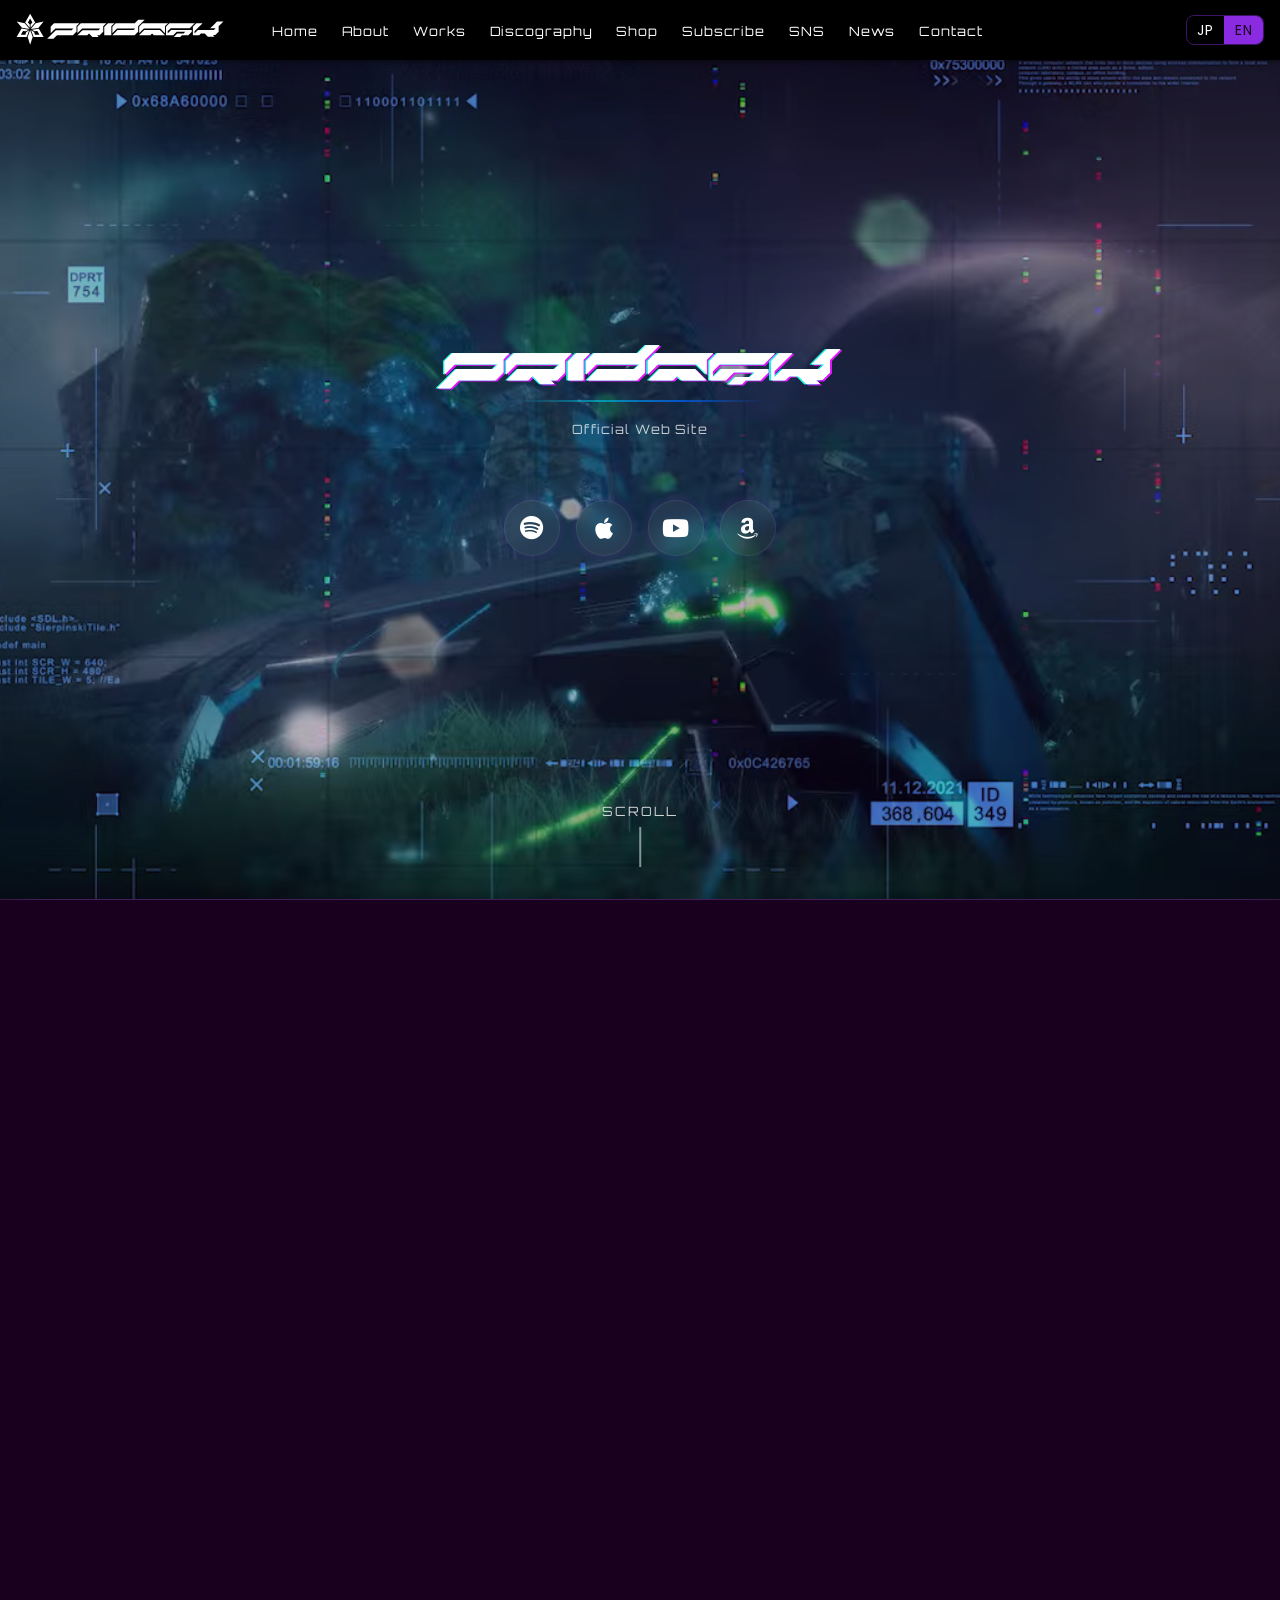
==== commit 109a7ada: "EN版修正" ====
--- a/en/index.html
+++ b/en/index.html
@@ -8,12 +8,12 @@
 
   <!-- SEO -->
   <title>PRIDASK | Official Site</title>
-  <meta name="description" content="Creating everything themselves: music, 3DCG visuals, and games. The official website of PRIDASK, an independent cyber-music duo from Japan.">
+  <meta name="description" content="Creating music, 3DCG visuals, and games entirely by ourselves. The official website of PRIDASK, an independent cyber music duo from Sapporo, Japan.">
   <meta name="robots" content="index,follow">
-  <link rel="canonical" href="https://pridask.com/en/">
+  <link rel="canonical" href="https://pridask.com/">
 
   <!-- Multilingual -->
-  <link rel="alternate" hreflang="ja" href="https://pridask.com/">
+  <link rel="alternate" hreflang="en" href="https://pridask.com/">
   <link rel="alternate" hreflang="en" href="https://pridask.com/en/">
   <link rel="alternate" hreflang="x-default" href="https://pridask.com/">
 
@@ -25,9 +25,9 @@
 <meta property="og:type"                content="website"> <!-- article 等に変更可 -->
 <meta property="og:site_name"           content="PRIDASK">
 <meta property="og:title"               content="PRIDASK | Official Web Site">
-<meta property="og:description"         content="Creating everything themselves: music, 3DCG visuals, and games. The official website of PRIDASK, an independent cyber-music duo.">
+<meta property="og:description"         content="Creating music, 3DCG visuals, and games entirely by ourselves. The official website of PRIDASK, an independent cyber music duo from Sapporo, Japan.">
 <meta property="og:url"                 content="https://pridask.com/">
-<meta property="og:image"               content="https://pridask.com/assets/og-image.jpg">
+<meta property="og:image"               content="https://pridask.com//assets/og-image.jpg">
 <!-- 画像の追加情報（推奨） -->
 <meta property="og:image:width"         content="1200">
 <meta property="og:image:height"        content="630">
@@ -37,19 +37,20 @@
 
 <!-- ——— X (Twitter) Card ――――――――――――――――――――――――――――――― -->
 <meta name="twitter:card"        content="summary_large_image">
-<meta name="twitter:title"       content="PRIDASK｜Official Web Site">
-<meta name="twitter:description" content="Creating everything themselves: music, 3DCG visuals, and games. The official website of PRIDASK, an independent cyber-music duo.">
-<meta name="twitter:image"       content="https://pridask.com/assets/og-image.jpg">
+<meta name="twitter:title"       content="PRIDASK | Official Web Site">
+<meta name="twitter:description" content="Creating music, 3DCG visuals, and games entirely by ourselves. The official website of PRIDASK, an independent cyber music duo from Sapporo, Japan.">
+<meta name="twitter:image"       content="https://pridask.com//assets/og-image.jpg">
 <meta name="twitter:image:alt"   content="PRIDASK Cyber-Visual OGP Image">	
 	
 
   <!-- PWA / Theme -->
+  <link rel="manifest" href="/site.webmanifest">
   <meta name="theme-color" content="#1b0b44">
   <meta name="apple-mobile-web-app-capable" content="yes">
   <meta name="apple-mobile-web-app-status-bar-style" content="black">
 
   <!-- Icons -->
-  <link rel="icon" type="image/png" href="../assets/favicon.png">
+  <link rel="icon" type="image/png" href="/assets/favicon.png">
 
   <!-- Privacy / Security -->
   <meta name="referrer" content="no-referrer-when-downgrade">
@@ -58,25 +59,54 @@
   <!-- Performance Hints -->
 <link rel="preconnect" href="https://fonts.googleapis.com">
 <link rel="preconnect" href="https://fonts.gstatic.com" crossorigin>
-<link rel="dns-prefetch" href="//fonts.googleapis.com">
 
   <!-- Stylesheets -->
-  <link rel="stylesheet" href="../css/main.css?v=5.0">
+
 <!-- 主要 CSS を先読み -->
-<link rel="preload" href="../css/main.css?v=5.0" as="style" onload="this.rel='stylesheet'">
-<noscript><link rel="stylesheet" href="../css/main.css?v=5.0"></noscript>
-
+<link rel="stylesheet" href="/css/main.css?v=6.0">
+
+	
   <!-- Icon Font: Font Awesome（ストリーミングアイコン用） -->
   <link
-    rel="stylesheet"
+    rel="preload"
     href="https://cdnjs.cloudflare.com/ajax/libs/font-awesome/6.2.1/css/all.min.css"
+    as="style"
     crossorigin="anonymous"
-    referrerpolicy="no-referrer"
+    onload="this.rel='stylesheet'"
   />
-
+  <noscript>
+    <link rel="stylesheet" href="https://cdnjs.cloudflare.com/ajax/libs/font-awesome/6.2.1/css/all.min.css" crossorigin="anonymous">
+  </noscript>
+	
   <!-- Web Fonts -->
   <link href="https://fonts.googleapis.com/css2?family=Orbitron:wght@400;700&display=swap" rel="stylesheet">
-  <link href="https://fonts.googleapis.com/css2?family=Poppins:wght@300;400;600&display=swap" rel="stylesheet">
+  <link href="https://fonts.googleapis.com/css2?family=Poppins:wght@100;300;400;600&display=swap" rel="stylesheet">
+	
+  <!-- Structured Data: MusicGroup -->
+  <script type="application/ld+json">
+  {
+    "@context": "https://schema.org",
+    "@type": "MusicGroup",
+    "name": "PRIDASK",
+    "alternateName": "プライダスク",
+    "url": "https://pridask.com/",
+    "logo": "https://pridask.com//assets/logo.svg",
+    "image": "https://pridask.com//assets/og-image.jpg",
+    "description": "楽曲・3DCG映像・ゲーム・全て自分たちで創る。札幌発、インディペンデント型サイバーミュージック・デュオ。",
+    "genre": ["Electronic", "Cyberpunk", "Game Music"],
+    "foundingLocation": {
+      "@type": "Place",
+      "name": "Sapporo, Hokkaido, Japan"
+    },
+    "sameAs": [
+      "https://open.spotify.com/artist/74riMUdIaFwuAa4f6ITDlO",
+      "https://music.apple.com/jp/artist/pridask/1217020004",
+      "https://www.youtube.com/@PRIDASK",
+      "https://pridask.bandcamp.com/",
+      "https://x.com/aikapin"
+    ]
+  }
+  </script>
 </head>
 
 <body>
@@ -84,7 +114,7 @@
 <header>
   <nav class="navbar">
     <a href="index.html" class="logo">
-      <img src="../assets/logo.svg" alt="PRIDASK">
+      <img src="/assets/logo.svg" alt="PRIDASK">
     </a>
     <input type="checkbox" id="nav-toggle" class="nav-toggle">
     <label for="nav-toggle" class="nav-toggle-label"><span></span></label>
@@ -95,18 +125,19 @@
 		<li><a href="https://pridask.bandcamp.com/" target="_blank">Discography</a></li>	
       <li><a href="https://pridask.booth.pm/" target="_blank">Shop</a></li>
 	   <li><a href="https://pridask.fanbox.cc/" target="_blank">Subscribe</a></li>
+	  <li><a href="index.html#social" target="_blank">SNS</a></li>
 	  <li><a href="https://www.tumblr.com/pridask" target="_blank">News</a></li>
       <li><a href="index.html#contact">Contact</a></li>
     </ul>
     <div class="lang-switch segmented">
-      <a href="../index.html">JP</a>
-      <a href="index.html" class="active">EN</a>
+      <a href="index.html">JP</a>
+      <a href="en/index.html" class="active">EN</a>
     </div>
   </nav>
 </header>
 	
   <section class="hero">
-     <video
+       <video
       id="heroVideo"
       class="hero-bg"
       autoplay
@@ -114,13 +145,16 @@
       loop
       playsinline
       preload="none"
-      poster="assets/hero-fallback.webp"
+      poster="/assets/hero-fallback.webp"
     >
       <!-- ソースはJavaScriptで動的に追加 -->
     </video>
+    <!-- モバイル・モーション低減時のフォールバック背景 -->
+    <div class="hero-bg-static" aria-hidden="true"></div>
+
     <div class="hero-content">
       <h1 class="hero-logo-heading">
-        <img src="../assets/h1logo.svg" alt="PRIDASK Logo">
+        <img src="/assets/h1logo.svg" alt="PRIDASK Logo">
       </h1>
       <p class="hero-subtitle">Official Web Site</p>
      
@@ -128,7 +162,7 @@
         <a href="https://open.spotify.com/intl-ja/artist/74riMUdIaFwuAa4f6ITDlO?si=RN3rFYS3QCWPOHnpwjuWKg" aria-label="Spotify" target="_blank"><i class="fab fa-spotify"></i></a>
         <a href="https://music.apple.com/jp/artist/pridask/1217020004" aria-label="Apple Music" target="_blank"><i class="fab fa-apple"></i></a>
         <a href="https://www.youtube.com/@PRIDASK" aria-label="YouTube Music" target="_blank"><i class="fab fa-youtube"></i></a>
-        <a href="https://music.amazon.co.jp/artists/B06XQM4Z35/pridask?marketplaceId=A1VC38T7YXB528&musicTerritory=JP&ref=dm_sh_Q0ofk1fM9u1hCtIrHrpxaJR6Y" aria-label="Amazon Music"><i class="fab fa-amazon" target="_blank"></i></a>
+        <a href="https://music.amazon.co.jp/artists/B06XQM4Z35/pridask?marketplaceId=A1VC38T7YXB528&musicTerritory=JP&ref=dm_sh_Q0ofk1fM9u1hCtIrHrpxaJR6Y" aria-label="Amazon Music" target="_blank"><i class="fab fa-amazon"></i></a>
       </div>
     </div>
 	 
@@ -140,6 +174,7 @@
   <!-- ここまで追記 -->
   </section>
 	
+
 
 <section class="latest-info" id="latest-info">
   <div class="container">
@@ -160,18 +195,21 @@
   <div id="music" class="info-panel active" role="tabpanel" aria-labelledby="tab-music">
     <div class="info-slider">
       <article class="info-item">
-        <img src="https://f4.bcbits.com/img/a0774144128_10.jpg" alt="Doomsday EP Cover">
+         <img src="https://booth.pximg.net/59c2d72c-bf43-4514-ab54-0be7a2eda187/i/8231775/d2514858-ed9c-4fe4-9dec-a22f250e6798_base_resized.jpg" alt="MOON SHOT: Reset Cover">
         <div class="info-item-content">
-          <h3>NEW EP『Doomsday』</h3>
-              <p class="info-date">Released&nbsp;on&nbsp;April&nbsp;27,&nbsp;2025</p>
-           <p class="info-desc">
-                    Fantasy, collapse, and rebirth.<br>
-                    A 3-track concept EP where ’80s nostalgia intersects modern emotion.<br>
-                    PRIDASK’s latest work weaves powerful, emotive vocals with expansively dreamy synthwave sound.
-                  </p>
+          <h3>MOON SHOT: Reset</h3>
+          <p class="info-date">Released in April 2026</p>
+          <p class="info-desc">
+             <strong>An SF movie experienced through sound.<br> </strong>
+            Created with a cinematic electro concept,<br>
+this reimagined edition of PRIDASK’s 3rd album "MOON SHOT"<br>
+features grand sci-fi inspired soundscapes and visuals.<br>
+With additional tracks, rearranged sequencing, and remastering,<br>
+it has been reconstructed into a complete 20-track narrative experience.
+          </p>
           <div class="release-buttons">
-            <a href="https://youtu.be/0MIF5DDwJRA?si=7XxVsACZaUc4lxN4" class="btn" target="_blank"> <i class="fas fa-play"></i>Play</a>
-            <a href="https://pridask.com/doomsday/" class="btn-outline">More</a>
+            <a href="https://youtu.be/veX5gMwLNnE?si=HeG4CTq9uJJSPDsY" class="btn"> <i class="fas fa-play"></i>Play</a>
+            <a href="https://m3-2026spring.pridask.com/" class="btn-outline">More</a>
           </div>
         </div>
       </article>
@@ -180,20 +218,20 @@
 
   <!-- Game Panel -->
   <div id="game" class="info-panel" role="tabpanel" aria-labelledby="tab-game" hidden>
-
     <div class="info-slider">
       <article class="info-item">
-        <img src="../assets/new_game.webp" alt="PRIDASK New Game" loading="lazy" >
+        <img src="/assets/new_game.webp" alt="PRIDASK New Game" loading="lazy" >
         <div class="info-item-content">
-          <h3>MUSIC MEGAVERSE</h3>
-           <p class="info-date">Nominated for The&nbsp;Game&nbsp;Awards&nbsp;2023 – UEFN&nbsp;Category</p>
+          <h3>MUSIC MEGAVERSE2</h3>
+			 <p class="info-date">Now Available</p>
+        <!-- Game Panel <p class="info-date">The Game Awards 2023 UEFN部門 ノミネート作品</p> --> 
           <p class="info-desc">
-                    Experience a next-dimension live show right now!<br>
-                    PRIDASK&rsquo;s first music-experience scavenger-hunt adventure game.<br>
-                    Find seven essential items and lead the live show to success!<br><br>
-                     <strong>Island code : 3632-2839-9780</strong>
-                  </p>
-          <a href="#" class="btn-outline" target="_blank">Play Now</a>
+            Experience a next-generation live show beyond dimensions!<br>
+Set in the slightly rural Japanese town of Hachiware Town, this music × RPG tells the story of confronting the calamity known as “Akatsuki.”<br>
+A PRIDASK game project where story and live performance are fully synchronized.<br>
+<strong>Island code : 6106-1824-4490</strong>
+          </p>
+          <a href="https://pridask.com/mmv2/index.html" class="btn-outline" target="_blank">Play Now</a>
         </div>
       </article>
     </div>
@@ -203,15 +241,15 @@
   <div id="video" class="info-panel" role="tabpanel" aria-labelledby="tab-video" hidden>
     <div class="info-slider">
       <article class="info-item">
-		 <div class="video-wrapper" data-video-id="UG2ybnchGWo" data-inline></div>
+		  <div class="video-wrapper" data-video-id="L9MZDHiQ6X8" data-inline></div>
         <div class="info-item-content">
-          <h3>Never Die / PRIDASK</h3>
+          <h3>PRIDASK Virtual Liveshow #3</h3>
           <p class="info-date">New Music Video</p>
           <p class="info-desc">
-                    No compromises, even in the smallest details. Every frame, crafted by our own hands.
-PRIDASK’s latest music video is a fully self-produced work—filmed, edited, and rendered in 3DCG entirely by us. Immerse yourself in a cyber-visual world shaped by our distinct aesthetic.
-                  </p>
-          <a href="https://youtu.be/UG2ybnchGWo?si=DPHAXny8h0bVy3TB" class="btn-outline" target="_blank">More</a>
+           <strong>No compromises, even in the smallest details. Every visual is created by us.</strong><br>
+From filming and editing to 3DCG production, every PRIDASK visual is entirely self-produced. Experience our cyber visuals infused with a unique aesthetic.
+          </p>
+          <a href="https://youtu.be/L9MZDHiQ6X8?si=iH_uIgo5BWLQLSas" class="btn-outline" target="_blank">More</a>
         </div>
       </article>
     </div>
@@ -221,15 +259,16 @@
   <div id="goods" class="info-panel" role="tabpanel" aria-labelledby="tab-goods" hidden>
     <div class="info-slider">
       <article class="info-item">
-        <img src="../assets/new_goods.jpg" alt="PRIDASK New Goods"  loading="lazy" >
+       <img src="https://booth.pximg.net/59c2d72c-bf43-4514-ab54-0be7a2eda187/i/8231541/ab21c41a-ef1f-4ad4-b873-22fd7c262fbb_base_resized.jpg" alt="MOON SHOT: Reset Cover">
         <div class="info-item-content">
-           <h3>4th&nbsp;Album&nbsp;&ldquo;Humanism&rdquo; (Limited&nbsp;Deluxe&nbsp;Edition)</h3>
-                  <p class="info-date">Now&nbsp;Available</p>
-                  <p class="info-desc">
-                    Limited deluxe booklet edition (B5&nbsp;size, 60&nbsp;pages) including CD-R, poster, download card, postcard, and stickers.<br>
-                    Every page is designed by vocalist&nbsp;Aikapin, delivering a luxurious package that lets you savor PRIDASK&rsquo;s cyber-punk dystopian visuals alongside the music!
-                  </p>
-          <a href="https://booth.pm/en/items/5676474" class="btn-outline" target="_blank">More</a>
+          <h3>MOON SHOT: Reset【限定特装版】</h3>
+          <p class="info-date">Now Available</p>
+          <p class="info-desc">
+            A limited deluxe booklet edition is available.<br>
+Designed entirely by vocalist Aikapin, this 56-page premium booklet includes lyrics, short stories, and numerous 3DCG artworks.<br>
+As you turn the pages alongside the music, you can immerse yourself in PRIDASK’s futuristic world like a storybook anthology.
+          </p>
+          <a href="https://pridask.booth.pm/items/8231541" class="btn-outline" target="_blank">More</a>
         </div>
       </article>
     </div>
@@ -261,6 +300,9 @@
       <div class="media-slider-container">
         <div class="media-slider-track">
          <!-- 動画スライド（5件） -->
+			  <div class="media-slide" data-caption="PRIDASK Virtual Liveshow #3">
+            <div class="video-wrapper" data-video-id="L9MZDHiQ6X8"></div>
+          </div>	
           <div class="media-slide" data-caption="PRIDASK - Cybernetics (Music Video)">
             <div class="video-wrapper" data-video-id="bX37BYzof2c"></div>
           </div>
@@ -270,9 +312,6 @@
           <div class="media-slide" data-caption="PRIDASK - Akatsuki (Music Video)">
             <div class="video-wrapper" data-video-id="9eoRNutVUbs"></div>
           </div>
-		  <div class="media-slide" data-caption="PRIDASK - Reimei (Music Video)">
-            <div class="video-wrapper" data-video-id="SkI8hGJD6ow"></div>
-          </div>	
           <div class="media-slide" data-caption="PRIDASK - Never Die (Music Video)">
             <div class="video-wrapper" data-video-id="UG2ybnchGWo"></div>
           </div>
@@ -297,20 +336,20 @@
       <div class="media-slider-container">
         <div class="media-slider-track">
            <!-- 壁紙スライド（5件） -->
-          <div class="media-slide" data-full="../assets/Wallpaper01.webp" data-caption="Wallpaper 1">
-            <img src="../assets/Wallpaper01_thumb.webp" alt="Wallpaper 1">
-          </div>
-          <div class="media-slide" data-full="../assets/Wallpaper02.webp" data-caption="Wallpaper 2">
-            <img src="../assets/Wallpaper02_thumb.webp" alt="Wallpaper 2" loading="lazy">
-          </div>
-          <div class="media-slide" data-full="../assets/Wallpaper03.webp" data-caption="Wallpaper 3">
-            <img src="../assets/Wallpaper03_thumb.webp" alt="Wallpaper 3" loading="lazy">
-          </div>
-          <div class="media-slide" data-full="../assets/Wallpaper04.webp" data-caption="Wallpaper 4">
-            <img src="../assets/Wallpaper04_thumb.webp" alt="Wallpaper 4" loading="lazy">
-          </div>
-          <div class="media-slide" data-full="../assets/Wallpaper05.webp" data-caption="Wallpaper 5">
-            <img src="../assets/Wallpaper05_thumb.webp" alt="Wallpaper 5" loading="lazy">
+          <div class="media-slide" data-full="/assets/Wallpaper01.webp" data-caption="Wallpaper 1">
+            <img src="/assets/Wallpaper01_thumb.webp" alt="Wallpaper 1">
+          </div>
+          <div class="media-slide" data-full="/assets/Wallpaper02.webp" data-caption="Wallpaper 2">
+            <img src="/assets/Wallpaper02_thumb.webp" alt="Wallpaper 2" loading="lazy">
+          </div>
+          <div class="media-slide" data-full="/assets/Wallpaper03.webp" data-caption="Wallpaper 3">
+            <img src="/assets/Wallpaper03_thumb.webp" alt="Wallpaper 3" loading="lazy">
+          </div>
+          <div class="media-slide" data-full="/assets/Wallpaper04.webp" data-caption="Wallpaper 4">
+            <img src="/assets/Wallpaper04_thumb.webp" alt="Wallpaper 4" loading="lazy">
+          </div>
+          <div class="media-slide" data-full="/assets/Wallpaper05.webp" data-caption="Wallpaper 5">
+            <img src="/assets/Wallpaper05_thumb.webp" alt="Wallpaper 5" loading="lazy">
           </div>
         </div>
         <div class="media-slider-button-group">
@@ -332,20 +371,20 @@
       <div class="media-slider-container">
         <div class="media-slider-track">
            <!-- スクリーンショットスライド（5件） -->
-          <div class="media-slide" data-full="../assets/Screenshot01.webp" data-caption="Screenshot 1">
-            <img src="../assets/Screenshot01_thumb.webp" alt="Screenshot 1">
-          </div>
-          <div class="media-slide" data-full="../assets/Screenshot02.webp" data-caption="Screenshot 2">
-            <img src="../assets/Screenshot02_thumb.webp" alt="Screenshot 2" loading="lazy">
-          </div>
-          <div class="media-slide" data-full="../assets/Screenshot03.webp" data-caption="Screenshot 3">
-            <img src="../assets/Screenshot03_thumb.webp" alt="Screenshot 3" loading="lazy">
-          </div>
-          <div class="media-slide" data-full="../assets/Screenshot04.webp" data-caption="Screenshot 4">
-            <img src="../assets/Screenshot04_thumb.webp" alt="Screenshot 4" loading="lazy">
-          </div>
-          <div class="media-slide" data-full="../assets/Screenshot05.webp" data-caption="Screenshot 5">
-            <img src="../assets/Screenshot05_thumb.webp" alt="Screenshot 5" loading="lazy">
+          <div class="media-slide" data-full="/assets/Screenshot01.webp" data-caption="Screenshot 1">
+            <img src="/assets/Screenshot01_thumb.webp" alt="Screenshot 1">
+          </div>
+          <div class="media-slide" data-full="/assets/Screenshot02.webp" data-caption="Screenshot 2">
+            <img src="/assets/Screenshot02_thumb.webp" alt="Screenshot 2" loading="lazy">
+          </div>
+          <div class="media-slide" data-full="/assets/Screenshot03.webp" data-caption="Screenshot 3">
+            <img src="/assets/Screenshot03_thumb.webp" alt="Screenshot 3" loading="lazy">
+          </div>
+          <div class="media-slide" data-full="/assets/Screenshot04.webp" data-caption="Screenshot 4">
+            <img src="/assets/Screenshot04_thumb.webp" alt="Screenshot 4" loading="lazy">
+          </div>
+          <div class="media-slide" data-full="/assets/Screenshot05.webp" data-caption="Screenshot 5">
+            <img src="/assets/Screenshot05_thumb.webp" alt="Screenshot 5" loading="lazy">
           </div>
         </div>
         <div class="media-slider-button-group">
@@ -379,14 +418,16 @@
     <div class="about-text-block">
       <h2 class="section-title">Profile</h2>
       <p class="about-description">
-        PRIDASK is a cyber-music duo formed by vocalist <strong>Aikapin</strong> and producer/DJ <strong>Tomoyuki Sakakida</strong>.<br>
-        Blending electronic and game-music roots with a cyber-punk worldview, they combine 3DCG visuals and original game titles to create truly cross-media experiences.<br>
-        Operating without any record label or management agency, they remain a fully independent unit—writing, recording, designing, and coding every work themselves.
+		   <strong>About PRIDASK...</strong><br>
+        A cyber music duo consisting of <strong>Aikapin</strong> (Vocal) and <strong>Tomoyuki Sakakida</strong> (Producer/DJ).<br><br>
+
+        Blending electro and game music with cyberpunk-inspired worlds, 3DCG visuals, and games, PRIDASK pursues cross-media artistic expression.<br>
+Operating completely independently without any label or agency, all content is created entirely by their own hands.<br>
       </p>
-      <a href="about.html" class="btn-outline">View Full Profile</a>
+		<a href="about.html" class="btn-outline">View Profile</a>
     </div>
     <div class="about-image-block">
-      <img src="../assets/about-visual.webp" alt="PRIDASK Visual"/>
+      <img src="/assets/about-visual.webp" alt="PRIDASK Visual"/>
     </div>
   </div>
 </section>
@@ -394,7 +435,7 @@
 
 
 
-  <!-- ===== Works Section ===== -->
+     <!-- ===== Works Section ===== -->
 <section class="about-works" id="works">
   <canvas id="works-particles"></canvas>
   <div class="container">
@@ -486,9 +527,34 @@
     </div>
   </div>
 </section>
-
+	
 	
 <!-- Discography Section -->
+<!-- Spotify Embed -->
+<section class="spotify-section">
+  <div class="container">
+    <h2 class="section-title" style="text-align:center;">Listen Now</h2>
+    <div class="spotify-embed">
+      <iframe
+        src="https://open.spotify.com/embed/artist/74riMUdIaFwuAa4f6ITDlO?utm_source=generator&theme=0"
+        width="100%"
+        height="152"
+        frameborder="0"
+        allowfullscreen
+        allow="autoplay; clipboard-write; encrypted-media; fullscreen; picture-in-picture"
+        loading="lazy"
+      ></iframe>
+    </div>
+    <div class="streaming-links">
+      <a href="https://open.spotify.com/intl-ja/artist/74riMUdIaFwuAa4f6ITDlO" target="_blank" class="stream-btn spotify"><i class="fab fa-spotify"></i> Spotify</a>
+      <a href="https://music.apple.com/jp/artist/pridask/1217020004" target="_blank" class="stream-btn apple"><i class="fab fa-apple"></i> Apple Music</a>
+      <a href="https://www.youtube.com/@PRIDASK" target="_blank" class="stream-btn youtube"><i class="fab fa-youtube"></i> YouTube</a>
+      <a href="https://pridask.bandcamp.com/" target="_blank" class="stream-btn bandcamp"><i class="fab fa-bandcamp"></i> Bandcamp</a>
+      <a href="https://music.amazon.co.jp/artists/B06XQM4Z35/pridask" target="_blank" class="stream-btn amazon"><i class="fab fa-amazon"></i> Amazon Music</a>
+    </div>
+  </div>
+</section>
+
 <section class="discography" id="discography">
   <div class="container">
     <!-- セクションタイトル -->
@@ -503,13 +569,42 @@
       <!-- スライダー本体 -->
       <div class="works-slider discography-slider">
       
-        <!-- Doomsday (EP) -->
-        <!-- cover: https://f4.bcbits.com/img/a0774144128_10.jpg  -->
+		 <!-- MOON SHOT: Reset -->
+        <article class="discography-item" tabindex="0">
+          <img src="https://booth.pximg.net/59c2d72c-bf43-4514-ab54-0be7a2eda187/i/8231775/d2514858-ed9c-4fe4-9dec-a22f250e6798_base_resized.jpg" alt="MOON SHOT: Reset Cover">
+          <div class="discography-info">
+            <h3>MOON SHOT: Reset</h3><p class="discography-type">Album</p>
+            <a href="https://pridask.booth.pm/items/8231541" target="_blank" class="btn"> <i class="fas fa-play"></i>Play</a>
+          </div>
+        </article> 
+		  
+		  
+        <!-- MUSIC MEGAVERSE 2 Original Soundtrack -->
+        <article class="discography-item" tabindex="0">
+          <img src="https://f4.bcbits.com/img/a1082959363_10.jpg" alt="MUSIC MEGAVERSE 2 Original Soundtrack Cover">
+          <div class="discography-info">
+            <h3>MUSIC MEGAVERSE 2<br>Original Soundtrack</h3><p class="discography-type">Album</p>
+            <a href="https://pridask.bandcamp.com/album/music-megaverse-2-original-soundtrack-album" target="_blank" class="btn"> <i class="fas fa-play"></i>Play</a>
+          </div>
+        </article>
+		  
+		    <!-- In My Head (Single) -->
+        <article class="discography-item" tabindex="0">
+          <img src="https://f4.bcbits.com/img/a1521754363_10.jpg" alt="In My Head (Single) Cover">
+          <div class="discography-info">
+            <h3>In My Head</h3><p class="discography-type">Single</p>
+            <a href="https://pridask.bandcamp.com/album/in-my-head-single" target="_blank" class="btn"> <i class="fas fa-play"></i>Play</a>
+          </div>
+        </article>
+		   
+		  
+		  
+		  <!-- Doomsday (EP) -->
         <article class="discography-item" tabindex="0">
           <img src="https://f4.bcbits.com/img/a0774144128_10.jpg" alt="Doomsday EP Cover">
           <div class="discography-info">
             <h3>Doomsday</h3><p class="discography-type">EP</p>
-            <a href="https://pridask.bandcamp.com/album/doomsday-ep" target="_blank" class="btn"> <i class="fas fa-play" ></i>Play</a>
+            <a href="https://pridask.bandcamp.com/album/doomsday-ep" target="_blank" class="btn"> <i class="fas fa-play"></i>Play</a>
           </div>
         </article>
 
@@ -620,7 +715,7 @@
         <i class="fas fa-chevron-right"></i>
       </button>
     </div><!-- /.slider-wrapper -->
-	   <a href="https://pridask.bandcamp.com/" class="btn-outline" target="_blank">View&nbsp;All&nbsp;Music</a>
+	   <a href="https://pridask.bandcamp.com/" class="btn-outline">作品一覧を見る</a>
   </div><!-- /.container -->
 </section>
 
@@ -637,26 +732,26 @@
     <div class="goods-grid">
       <!-- Tシャツ -->
       <article class="goods-item">
-        <img src="https://booth.pximg.net/59c2d72c-bf43-4514-ab54-0be7a2eda187/i/6926031/c27fc87a-dc02-4f56-b5e9-287b94edaf2d_base_resized.jpg" alt="Logo T-Shirt">
-        <h3>Logo T-Shirt</h3>
-        <p class="price">¥3,300</p>
-        <a href="https://pridask.booth.pm/items/6926031" class="btn" target="_blank">Buy</a>
+        <img src="https://booth.pximg.net/59c2d72c-bf43-4514-ab54-0be7a2eda187/i/8231541/ab21c41a-ef1f-4ad4-b873-22fd7c262fbb_base_resized.jpg" alt="MOON SHOT: Reset【限定特装版】">
+        <h3>MOON SHOT: Reset Booklet</h3>
+        <p class="price">¥4,000</p>
+        <a href="https://pridask.booth.pm/items/8231541" class="btn" target="_blank">Buy</a>
       </article>
 		
 	      <!-- Tシャツ -->
       <article class="goods-item">
-        <img src="https://booth.pximg.net/59c2d72c-bf43-4514-ab54-0be7a2eda187/i/4969563/5cb44f2f-cb8b-4d32-b3fd-b27a8a680ce3_base_resized.jpg" alt="Sci-Fi T-Shirt(Sale!)">
-        <h3>Sci-Fi T-Shirt</h3>
-        <p class="price">¥3,300</p>
-        <a href="https://pridask.booth.pm/items/4969563
+        <img src="https://booth.pximg.net/59c2d72c-bf43-4514-ab54-0be7a2eda187/i/8231969/9b312675-6687-4549-867d-ca00f49914ab_base_resized.jpg" alt="Logo T-Shirt">
+        <h3>Logo T-Shirt</h3>
+        <p class="price">¥3,000</p>
+        <a href="https://pridask.booth.pm/items/8231969
 " class="btn" target="_blank">Buy</a>
       </article>
 	
- 
+      <!-- タオル -->
       <article class="goods-item">
-        <img src="https://booth.pximg.net/59c2d72c-bf43-4514-ab54-0be7a2eda187/i/6926108/86686664-8d91-44b3-9f3a-dec7c7eb343a_base_resized.jpg" alt="Logo Towel">
-        <h3>Key Case</h3>
-        <p class="price">¥2,200</p>
+        <img src="https://booth.pximg.net/59c2d72c-bf43-4514-ab54-0be7a2eda187/i/7673444/1d845463-46b2-4d42-a2a2-0be3d63c1e75_base_resized.jpg" alt="In My Head">
+        <h3>In My Head</h3>
+        <p class="price">¥800</p>
         <a href="https://pridask.booth.pm/items/6926108r" class="btn" target="_blank">Buy</a>
       </article>
 
@@ -673,7 +768,7 @@
         <img src="https://booth.pximg.net/59c2d72c-bf43-4514-ab54-0be7a2eda187/i/5676474/503cc038-c66c-4924-93df-a58ce87899fb_base_resized.jpg" alt="PRIDASK Visual Booklet">
         <h3>Humanism Booklet</h3>
         <p class="price">¥4,000</p>
-        <a href="https://booth.pm/en/items/5676474" class="btn" target="_blank">Buy</a>
+        <a href="https://booth.pm/ja/items/5676474" class="btn" target="_blank">Buy</a>
       </article>
 		
 	<article class="goods-item">
@@ -686,62 +781,143 @@
     </div>
 
     <!-- 全商品ページへのリンク -->
-     <a href="https://pridask.booth.pm/" class="btn-outline" target="_blank">View&nbsp;All&nbsp;Goods</a>
+    <a href="https://pridask.booth.pm/" class="btn-outline" target="_blank">View All Goods</a>
   </div>
 </section>
 	
+<!-- Subscribe／FANBOXサブスク案内セクション -->
 <section class="subscribe" id="subscribe">
-  <canvas id="subscribe-particles"></canvas>
+<canvas id="subscribe-particles"></canvas>	
   <div class="container subscribe-inner">
     <!-- セクションタイトル -->
     <h2 class="section-title">Subscribe</h2>
 
     <!-- プラン一覧 -->
     <ul class="plan-list">
-      <!-- Explorer Plan -->
+      <!-- Explorer プラン -->
       <li class="plan-item">
         <i class="fas fa-moon plan-icon" aria-hidden="true"></i>
-        <h3 class="plan-name">Moon&nbsp;Pearl</h3>
-        <p class="plan-price">¥100&nbsp;/&nbsp;month</p>
+        <h3 class="plan-name">Moon Pearl</h3>
+        <p class="plan-price">¥100/月</p>
         <ul class="plan-benefits">
-          <li>Access to a supporters-only Discord server</li>
-          <li>Read subscriber-only blog posts</li>
+          <li>Access to supporter-only Discord server</li>
+          <li>Read supporter-exclusive blog posts</li>
         </ul>
-        <a href="https://pridask.fanbox.cc/" class="btn" target="_blank">Join&nbsp;Now</a>
+        <a href="https://pridask.fanbox.cc/" class="btn" target="_blank">Join Now</a>
       </li>
 
-      <!-- Adventurer Plan -->
+      <!-- Adventurer プラン -->
       <li class="plan-item">
         <i class="fas fa-sun plan-icon" aria-hidden="true"></i>
-        <h3 class="plan-name">Sun&nbsp;Ruby</h3>
-        <p class="plan-price">¥1,000&nbsp;/&nbsp;month</p>
+        <h3 class="plan-name">Sun Ruby</h3>
+        <p class="plan-price">¥1,000/月</p>
         <ul class="plan-benefits">
-          <li>Download the entire PRIDASK music catalog</li>
-          <li>Get live-edit versions, remixes, and unreleased tracks</li>
+          <li>Download all PRIDASK tracks</li>
+          <li>Download live edits, remixes, and unreleased tracks</li>
         </ul>
-        <a href="https://pridask.fanbox.cc/" class="btn" target="_blank">Join&nbsp;Now</a>
+        <a href="https://pridask.fanbox.cc/" class="btn" target="_blank">Join Now</a>
       </li>
 
-      <!-- Visionary Plan -->
+      <!-- Visionary プラン -->
       <li class="plan-item">
         <i class="fas fa-gem plan-icon" aria-hidden="true"></i>
-        <h3 class="plan-name">Future&nbsp;Diamond</h3>
-        <p class="plan-price">¥5,000&nbsp;/&nbsp;month</p>
+        <h3 class="plan-name">Future Diamond</h3>
+        <p class="plan-price">¥5,000/月</p>
         <ul class="plan-benefits">
-          <li>Receive exclusive merch&nbsp;+ signed photo every month</li>
-          <li>Join our monthly online meet-up</li>
+          <li>Receive original goods and signed bromides every month</li>
+          <li>Join monthly online community events</li>
         </ul>
-        <a href="https://pridask.fanbox.cc/" class="btn" target="_blank">Join&nbsp;Now</a>
+        <a href="https://pridask.fanbox.cc/" class="btn" target="_blank">Join Now</a>
       </li>
     </ul>
 
     <!-- おまけCTA -->
-    <p class="subscribe-note">…and many more perks await you!</p>
-    <a href="https://fantbox.com/pridask" class="btn-outline" target="_blank">Visit PRIDASK FANBOX</a>
-  </div>
+    <p class="subscribe-note">Many more benefits are available.</p>
+    <a href="https://pridask.fanbox.cc/" class="btn-outline" target="_blank">PRIDASK FANBOX へ</a>
+
+    <!-- Discord CTA -->
+    <div class="discord-cta">
+      <div class="discord-cta-inner">
+        <i class="fab fa-discord discord-cta-icon"></i>
+        <div class="discord-cta-text">
+          <h3>Join our Discord</h3>
+          <p>Join the fan community and get the latest updates first.</p>
+        </div>
+        <a href="https://discord.gg/rWNPnc9w" target="_blank" class="btn discord-btn">
+          <i class="fab fa-discord"></i> Join Now — Free
+        </a>
+      </div>
+    </div>
+  </div>
+</section>	
+
+<!-- ================= Social Section ================= -->
+<section class="social-section" id="social">
+  <div class="social-bg" aria-hidden="true">
+    <div class="social-bg-grid"></div>
+  </div>
+
+  <div class="container">
+    <h2 class="section-title">Social</h2>
+    <div class="social-grid">
+      <div class="social-card">
+  <div class="social-card-header">
+    <i class="fab fa-x-twitter social-icon x-color"></i>
+    <span class="social-card-name">X</span>
+    <a href="https://x.com/aikapin" target="_blank" class="social-follow-btn">Follow</a>
+  </div>
+  <div class="social-embed">
+    <blockquote class="twitter-tweet" data-theme="dark" data-width="100%">
+      <a href="https://twitter.com/aikapin/status/1851963950331543831"></a>
+    </blockquote>
+    <script async src="https://platform.twitter.com/widgets.js" charset="utf-8"></script>
+  </div>
+</div>
+
+      <div class="social-card">
+        <div class="social-card-header">
+          <i class="fab fa-youtube social-icon youtube-color"></i>
+          <span class="social-card-name">YouTube</span>
+          <a href="https://www.youtube.com/@PRIDASK" target="_blank" class="social-follow-btn">Subscribe</a>
+        </div>
+        <div class="social-embed social-youtube-embed">
+          <iframe 
+  src="https://www.youtube.com/embed/videoseries?list=PLVOG26i6Vg32-PbYkDQv1LbHaTcCzp_Wj&index=1" 
+  width="100%" height="480" frameborder="0" 
+  allow="autoplay; encrypted-media; picture-in-picture"
+  allowfullscreen loading="lazy">
+</iframe>
+        </div>
+      </div>
+
+      <div class="social-card">
+        <div class="social-card-header">
+          <i class="fab fa-instagram social-icon instagram-color"></i>
+          <span class="social-card-name">Instagram</span>
+          <a href="https://www.instagram.com/pridaskofficial/" target="_blank" class="social-follow-btn">Follow</a>
+        </div>
+        <div class="social-embed">
+          <iframe src="https://www.instagram.com/pridaskofficial/embed/" width="100%" height="480" frameborder="0" scrolling="no" allowtransparency="true" loading="lazy"></iframe>
+        </div>
+      </div>
+
+      <div class="social-card">
+        <div class="social-card-header">
+          <i class="fab fa-tiktok social-icon tiktok-color"></i>
+          <span class="social-card-name">TikTok</span>
+          <a href="https://www.tiktok.com/@pridask" target="_blank" class="social-follow-btn">Follow</a>
+        </div>
+        <div class="social-embed social-tiktok-embed">
+          <blockquote class="tiktok-embed" cite="https://www.tiktok.com/@pridask" data-unique-id="pridask" data-embed-type="creator" style="max-width: 780px; min-width: 288px; width:100%;">
+            <section><a target="_blank" href="https://www.tiktok.com/@pridask?refer=creator_embed">@pridask</a></section>
+          </blockquote>
+          <script async src="https://www.tiktok.com/embed.js"></script>
+        </div>
+      </div>
+    </div>
+    </div>
 </section>
-
-
+	
 <!-- Newsセクション -->
 <section class="news-feed" id="news">
   <div class="container">
@@ -751,37 +927,47 @@
 </section>
 		
 	
-	
 <!-- Contact Section -->
 <section class="contact" id="contact">
+  <div id="contact-particles"></div>
   <div class="container">
-    <!-- セクションタイトル -->
     <h2 class="section-title">Contact</h2>
-    <p>
-      Considering a collaboration or commission?&nbsp;<br>
-      Please read the following guidelines before reaching out.
-    </p>
-
-    <!-- 注意事項リスト -->
-    <ul class="contact-guidelines">
-      <li>We welcome inquiries about music production, media interviews, and live bookings.</li>
-      <li>When requesting production work, include your project outline, schedule, and budget.</li>
-      <li>We are currently not accepting video-production or UEFN-related requests.</li>
-      <li>Depending on the inquiry, we may be unable to respond to every message.</li>
-      <li>If you understand the above, contact us at the email address below.</li>
-    </ul>
-
-    <!-- メールアドレス表示 -->
-    <p class="contact-email">
-      <a href="mailto:info.pridask@gmail.com">
-        <i class="fas fa-envelope contact-email-icon" aria-hidden="true"></i><br>
-        info.pridask@gmail.com
-      </a>
-    </p>
-  </div>
-</section>
-	
-	
+    <p>For business inquiries and collaborations, please contact us via the email address below.</p>
+    
+    <div class="contact-email">
+      <a href="mailto:contact@pridask.com" id="email-text">info@pridask.com</a>
+      <button class="copy-btn" onclick="copyEmail()" aria-label="メールアドレスをコピー">
+        <i class="far fa-copy"></i> <span id="copy-text">Copy</span>
+      </button>
+    </div>
+
+    <div class="contact-guidelines">
+      <p style="text-align: left; font-size: 0.9rem; line-height: 1.8;">
+        <strong>[Request Guidelines]</strong><br>
+        When contacting us, please include your name (or company name), details of your inquiry, budget, and deadline whenever possible.<br>
+We usually respond within 3 business days,<br>
+however, depending on the nature of the inquiry, we may not be able to reply.<br>
+Thank you for your understanding.
+      </p>
+    </div>
+  </div>
+</section>	
+<script>
+function copyEmail() {
+  const email = document.getElementById('email-text').innerText;
+  navigator.clipboard.writeText(email).then(() => {
+    const copyText = document.getElementById('copy-text');
+    copyText.innerText = 'Copied!';
+    setTimeout(() => {
+      copyText.innerText = 'Copy';
+    }, 2000);
+  }).catch(err => {
+    console.error('コピーに失敗しました: ', err);
+  });
+}
+</script>
+
+
 <footer class="site-footer">
   <div class="footer-inner">
     <!-- フッター上部：サイトマップやコピーライト -->
@@ -796,81 +982,101 @@
       <a href="index.html#contact">Contact</a>
     </div>
 
-    <!-- フッター下部：SNSリンク -->
+    <!-- フッター下部：Socialリンク -->
     <div class="footer-social">
-      <a href="https://x.com/aikapin" aria-label="Twitter" target="_blank"><i class="fab fa-twitter"></i></a>
-      <a href="https://www.instagram.com/tmykskkd/" aria-label="Instagram" target="_blank"><i class="fab fa-instagram"></i></a>
+      <a href="https://x.com/aikapin" aria-label="X (Twitter)" target="_blank"><i class="fab fa-twitter"></i></a>
+      <a href="https://www.instagram.com/pridaskofficial/" aria-label="Instagram" target="_blank"><i class="fab fa-instagram"></i></a>
+      <a href="https://www.tiktok.com/@pridask" aria-label="TikTok" target="_blank"><i class="fab fa-tiktok"></i></a>
       <a href="https://www.youtube.com/@PRIDASK" aria-label="YouTube" target="_blank"><i class="fab fa-youtube"></i></a>
-      <a href="https://www.facebook.com/pridaskofficial/" aria-label="Facebook" target="_blank"><i class="fab fa-facebook-f"></i></a>
+      <a href="https://discord.gg/rWNPnc9w" aria-label="Discord" target="_blank"><i class="fab fa-discord"></i></a>
+      <a href="https://pridask.bandcamp.com/" aria-label="Bandcamp" target="_blank"><i class="fab fa-bandcamp"></i></a>
     </div>
 
     <!-- コピーライト -->
-    <small class="footer-copy">© PRIDASK 2016–2025. All Rights Reserved.</small>
+    <small class="footer-copy">© PRIDASK 2016–2026. All Rights Reserved.</small>
   </div>
 </footer>
 	 
 <script>
 document.addEventListener("DOMContentLoaded", () => {
-  const rssUrl = "https://pridask.tumblr.com/rss";
-  // CORS プロキシ経由で RSS XML を生データで取ってくる
-  const proxyUrl = "https://api.allorigins.win/raw?url=" + encodeURIComponent(rssUrl);
-
-  fetch(proxyUrl)
+  const DATABASE_ID = "35fca6b1bc7d80e2bf0ac3ffd02a7349";
+  const apiUrl = `/functions/notion-news.js?db=${DATABASE_ID}`;
+
+  const list = document.getElementById("news-list");
+  if (!list) return;
+
+  list.innerHTML = `<li class="news-item news-loading">Loading...</li>`;
+
+  fetch(apiUrl)
     .then(res => {
-      if (!res.ok) throw new Error("Network response was not ok: " + res.status);
-      return res.text();
+      if (!res.ok) throw new Error(res.status);
+      return res.json();
     })
-    .then(xmlText => {
-      // XML を DOM に変換
-      const parser = new DOMParser();
-      const xml   = parser.parseFromString(xmlText, "application/xml");
-      const items = Array.from(xml.querySelectorAll("item")).slice(0, 5);
-
-      const list = document.getElementById("news-list");
-      if (!list) return;
+    .then(data => {
+      const results = data.results || [];
       list.innerHTML = "";
 
-      items.forEach(item => {
-        const title   = item.querySelector("title")   ?.textContent || "";
-        const link    = item.querySelector("link")    ?.textContent || "#";
-        const pubDate = item.querySelector("pubDate") ?.textContent || "";
-        const d       = new Date(pubDate);
-        const dateStr = `${d.getFullYear()}/${String(d.getMonth()+1).padStart(2,"0")}/${String(d.getDate()).padStart(2,"0")}`;
+      if (results.length === 0) {
+        list.innerHTML = `<li class="news-item">No articles available</li>`;
+        return;
+      }
+
+      results.forEach(page => {
+        const title =
+          page.properties["タイトル"]?.title?.[0]?.plain_text ?? "Untitled";
+        const date =
+          page.properties["日付"]?.date?.start ?? "";
+        const url =
+          page.properties["URL"]?.url ?? page.url ?? "#";
+
+        const d = date ? new Date(date) : null;
+        const dateStr = d
+          ? `${d.getFullYear()}/${String(d.getMonth()+1).padStart(2,"0")}/${String(d.getDate()).padStart(2,"0")}`
+          : "";
 
         const li = document.createElement("li");
         li.className = "news-item";
         li.innerHTML = `
           <time class="news-date">${dateStr}</time>
-          <a href="${link}" target="_blank" class="news-title">${title}</a>
+          <a href="${url}" target="_blank" rel="noopener" class="news-title">${title}</a>
           <hr class="news-separator">
         `;
         list.appendChild(li);
       });
     })
-    .catch(err => console.error('ニュース取得エラー:', err));
-
-
-// 動的に動画ソースを切り替える
+    .catch(err => {
+      console.error(err);
+      list.innerHTML = `<li class="news-item">Failed to load news</li>`;
+    });
+
+// ── ヒーロー動画：解像度切り替え＋モーション低減対応 ──
 const video = document.getElementById("heroVideo");
-const source = document.createElement("source");
+const heroBgStatic = document.querySelector(".hero-bg-static");
 
 const isMobile = window.innerWidth <= 768;
-source.src = isMobile
-  ? "../videos/hero-720p.mp4"
-  : "../videos/hero-1080p.mp4";
-source.type = "video/mp4";
-
-video.appendChild(source);
-
-// ポスター表示の余地を与えるため、少し遅延させて load()
-setTimeout(() => {
-  video.load();
-}, 50);
-
-// 再生できるようになったら class 追加してフェードイン
-video.addEventListener("canplay", () => {
-  video.classList.add("loaded");
-});
+const prefersReduced = window.matchMedia("(prefers-reduced-motion: reduce)").matches;
+
+if (!prefersReduced) {
+  // モバイルは720p、PCは1080p
+  const source = document.createElement("source");
+  source.src = isMobile ? "/videos/hero-720p.mp4" : "/videos/hero-1080p.webm";
+  source.type = "video/mp4";
+  video.appendChild(source);
+
+  // ポスター表示の余地を与えてからload
+  setTimeout(() => { video.load(); }, 50);
+
+  // 再生できるようになったらフェードイン
+  video.addEventListener("canplay", () => {
+    video.classList.add("loaded");
+    if (heroBgStatic) heroBgStatic.style.opacity = "0";
+  });
+
+} else {
+  // モーション低減設定のユーザーのみ静止画にフォールバック
+  video.style.display = "none";
+  if (heroBgStatic) heroBgStatic.classList.add("visible");
+}
 
 function setHeroHeight() {
   const vh = window.innerHeight * 0.01;
@@ -896,6 +1102,61 @@
               });
       });
     });
+  }
+
+  // ── Social スライダー（PC:3枚表示 / SP:1枚表示） ──
+  {
+    const track   = document.querySelector('.social-slider-track');
+    const slides  = document.querySelectorAll('.social-slide');
+    const dots    = document.querySelectorAll('.social-dot');
+    const prevBtn = document.querySelector('.social-prev');
+    const nextBtn = document.querySelector('.social-next');
+
+    if (track && slides.length) {
+      let current = 0;
+
+      // 表示枚数：768px以下は1枚、それ以上は3枚
+      function getVisible() {
+        return window.innerWidth <= 768 ? 1 : 3;
+      }
+
+      // 移動できる最大インデックス
+      function getMaxIdx() {
+        return Math.max(0, slides.length - getVisible());
+      }
+
+      // スライド幅（枚数に応じてパーセント計算）
+      function getSlideWidth() {
+        return 100 / getVisible();
+      }
+
+      function goTo(idx) {
+        current = Math.min(Math.max(idx, 0), getMaxIdx());
+        track.style.transform = `translateX(-${current * getSlideWidth()}%)`;
+        dots.forEach((d, i) => d.classList.toggle('active', i === current));
+        // 矢印の活性/非活性
+        if (prevBtn) prevBtn.style.opacity = current === 0 ? '0.3' : '1';
+        if (nextBtn) nextBtn.style.opacity = current >= getMaxIdx() ? '0.3' : '1';
+      }
+
+      prevBtn?.addEventListener('click', () => goTo(current - 1));
+      nextBtn?.addEventListener('click', () => goTo(current + 1));
+      dots.forEach(d => d.addEventListener('click', () => goTo(+d.dataset.idx)));
+
+      // リサイズ時に再計算
+      window.addEventListener('resize', () => goTo(Math.min(current, getMaxIdx())));
+
+      // スワイプ対応
+      let startX = 0;
+      track.addEventListener('touchstart', e => { startX = e.touches[0].clientX; }, {passive:true});
+      track.addEventListener('touchend',   e => {
+        const diff = startX - e.changedTouches[0].clientX;
+        if (Math.abs(diff) > 40) goTo(current + (diff > 0 ? 1 : -1));
+      });
+
+      // 初期化
+      goTo(0);
+    }
   }
 
   // ── Media Gallery タブ切替 ──
@@ -1110,6 +1371,7 @@
       update();
     }
   }
+
   // ── Discography スライダー ──
   {
     const slider = document.querySelector('.discography .discography-slider');
@@ -1132,6 +1394,7 @@
     }
   }
 
+	
   // ── Media Gallery スライダー（修正済み） ──
 document.querySelectorAll('.media-gallery .media-slider-container').forEach(container => {
   const track     = container.querySelector('.media-slider-track');
@@ -1202,8 +1465,6 @@
 });  // ← DOMContentLoaded のコールバックを閉じる
 </script>
 
-
-
 <svg style="display: none;">
   <filter id="glitch">
     <!-- 元画像を保持 -->
@@ -1235,6 +1496,5 @@
       yChannelSelector="G" />
   </filter>
 </svg>
-
 </body>
-</html>
+</html>
--- a/css/main.css
+++ b/css/main.css
@@ -1956,7 +1956,6 @@
 .contact p {
   font-size: 1rem;
   line-height: 1.6;
-  margin-bottom: 2.5rem;
 }
 
 /* メールアドレス＆コピーボタンコンテナ */
@@ -1969,7 +1968,7 @@
   border: 1px solid rgba(138, 43, 226, 0.3);
   padding: 0.75rem 1.5rem;
   border-radius: 50px;
-  margin-bottom: 3rem;
+  margin: 3rem 0;
   box-shadow: 0 0 20px rgba(138, 43, 226, 0.15);
   transition: border-color 0.3s, box-shadow 0.3s;
 }
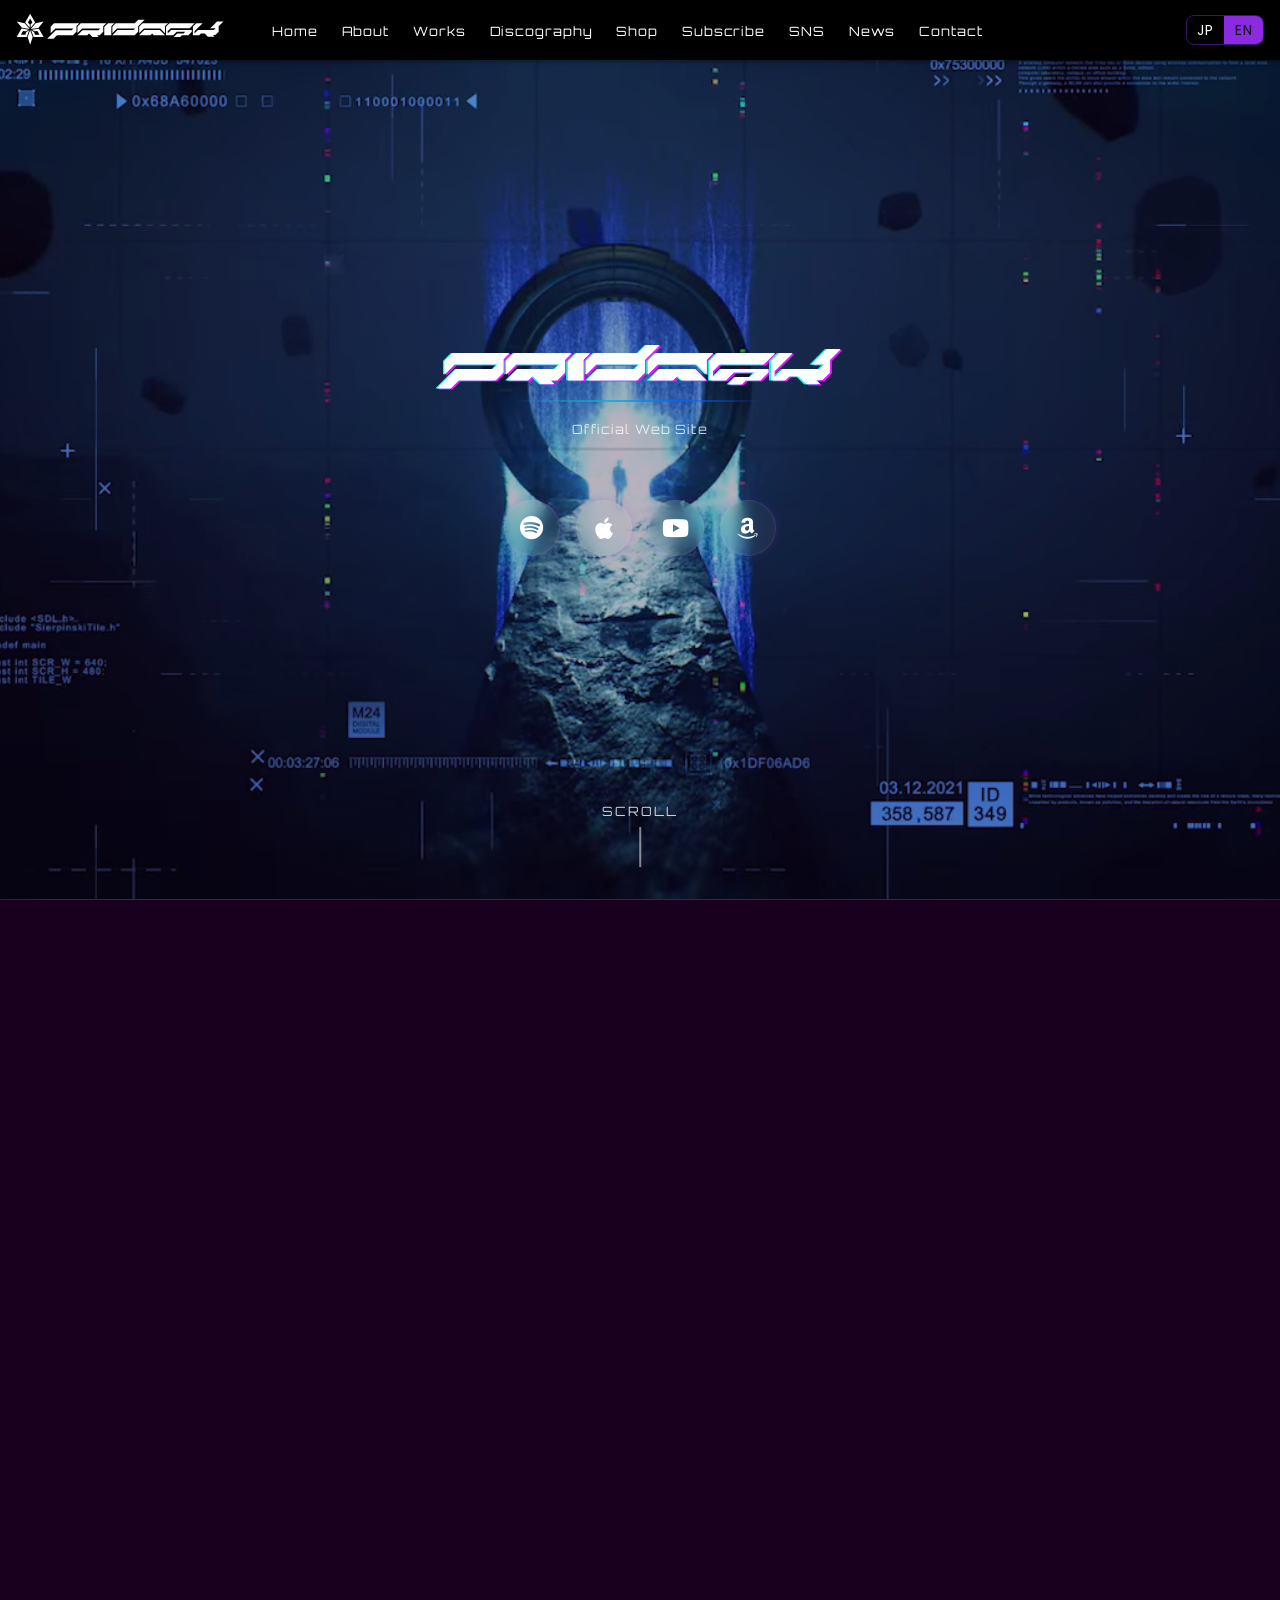
==== commit 53387ed9: "ヘッダーリンク修正" ====
--- a/en/index.html
+++ b/en/index.html
@@ -125,8 +125,8 @@
 		<li><a href="https://pridask.bandcamp.com/" target="_blank">Discography</a></li>	
       <li><a href="https://pridask.booth.pm/" target="_blank">Shop</a></li>
 	   <li><a href="https://pridask.fanbox.cc/" target="_blank">Subscribe</a></li>
-	  <li><a href="index.html#social" target="_blank">SNS</a></li>
-	  <li><a href="https://www.tumblr.com/pridask" target="_blank">News</a></li>
+	  <li><a href="index.html#social">SNS</a></li>
+	  <li><a href="https://sunny-cave-417.notion.site/35fca6b1bc7d80e2bf0ac3ffd02a7349?v=35fca6b1bc7d80479f03000cf6437bbd&pvs=143" target="_blank">News</a></li>
       <li><a href="index.html#contact">Contact</a></li>
     </ul>
     <div class="lang-switch segmented">
@@ -1000,7 +1000,7 @@
 <script>
 document.addEventListener("DOMContentLoaded", () => {
   const DATABASE_ID = "35fca6b1bc7d80e2bf0ac3ffd02a7349";
-  const apiUrl = `/functions/notion-news.js?db=${DATABASE_ID}`;
+const apiUrl = `../functions/notion-news.js?db=${DATABASE_ID}`;
 
   const list = document.getElementById("news-list");
   if (!list) return;
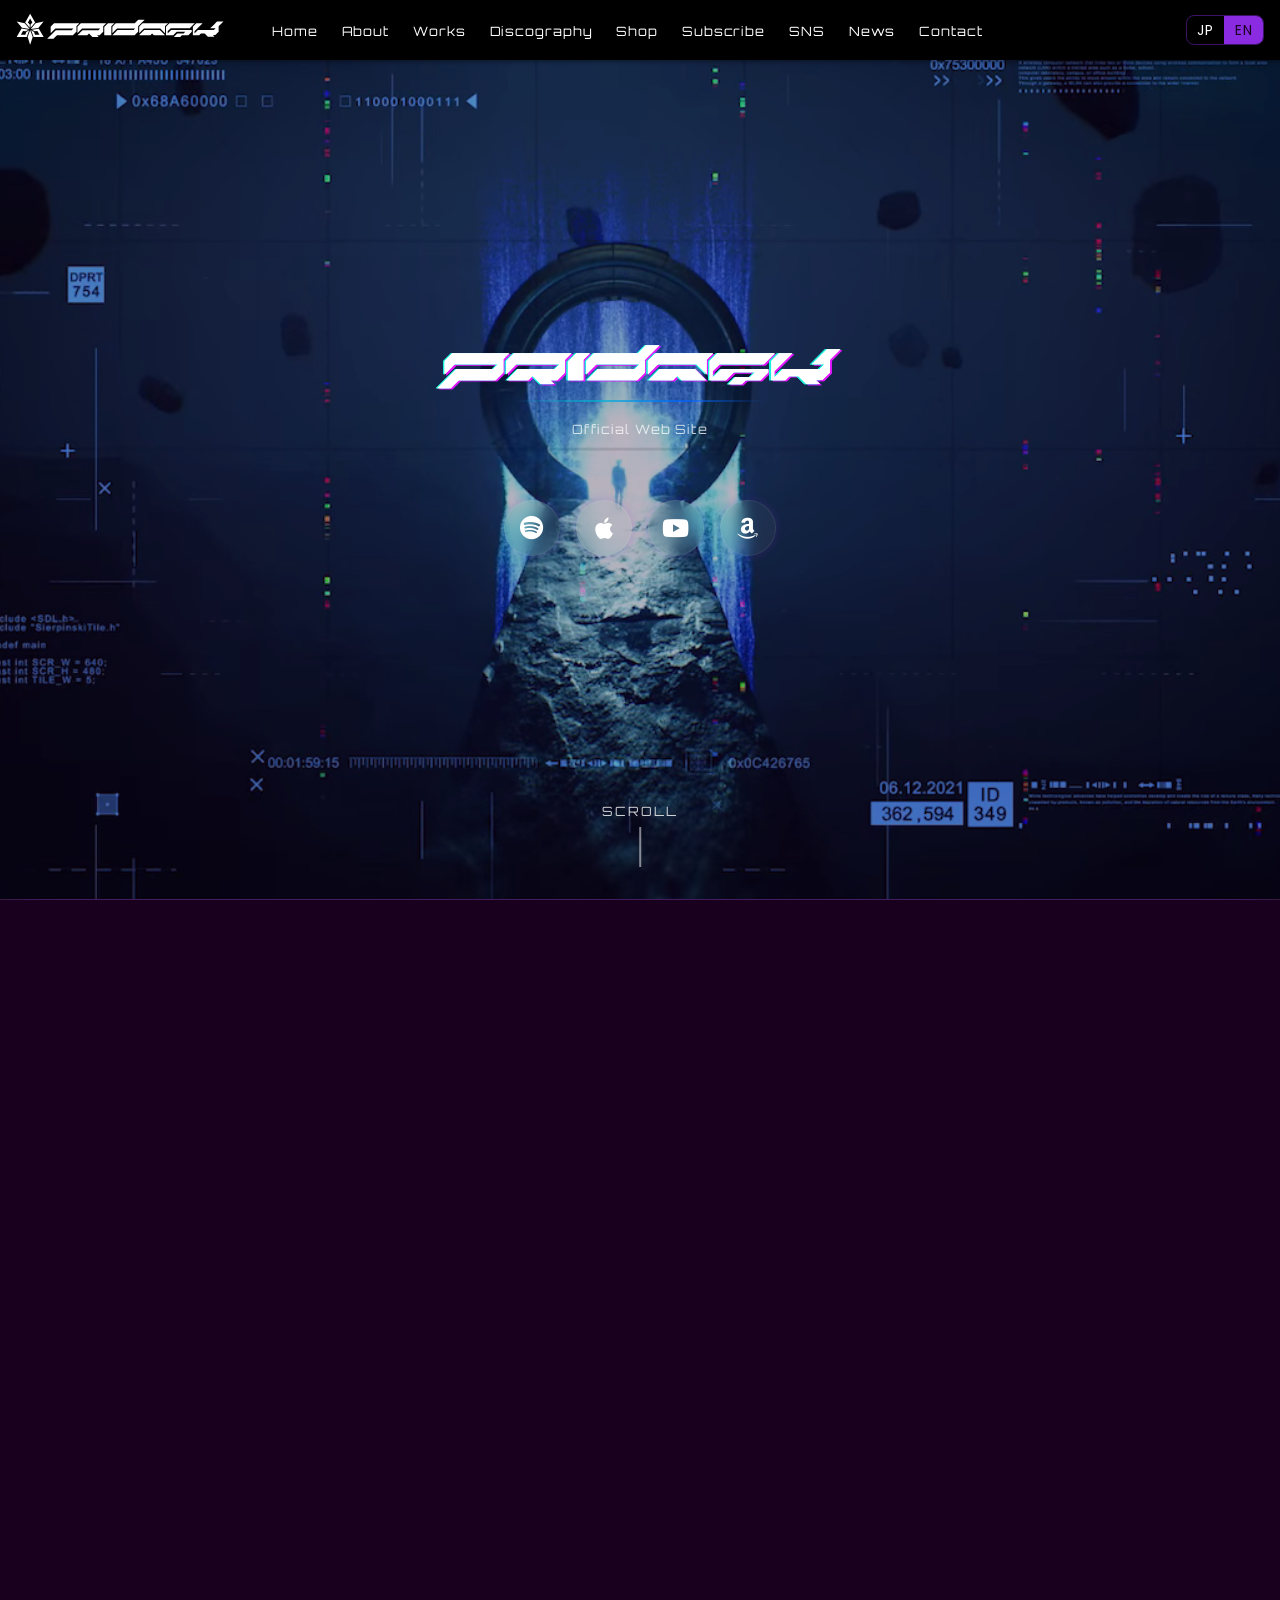
==== commit a5f953f5: "リンク修正" ====
--- a/en/index.html
+++ b/en/index.html
@@ -130,8 +130,8 @@
       <li><a href="index.html#contact">Contact</a></li>
     </ul>
     <div class="lang-switch segmented">
-      <a href="index.html">JP</a>
-      <a href="en/index.html" class="active">EN</a>
+      <a href="/index.html">JP</a>
+      <a href="index.html" class="active">EN</a>
     </div>
   </nav>
 </header>
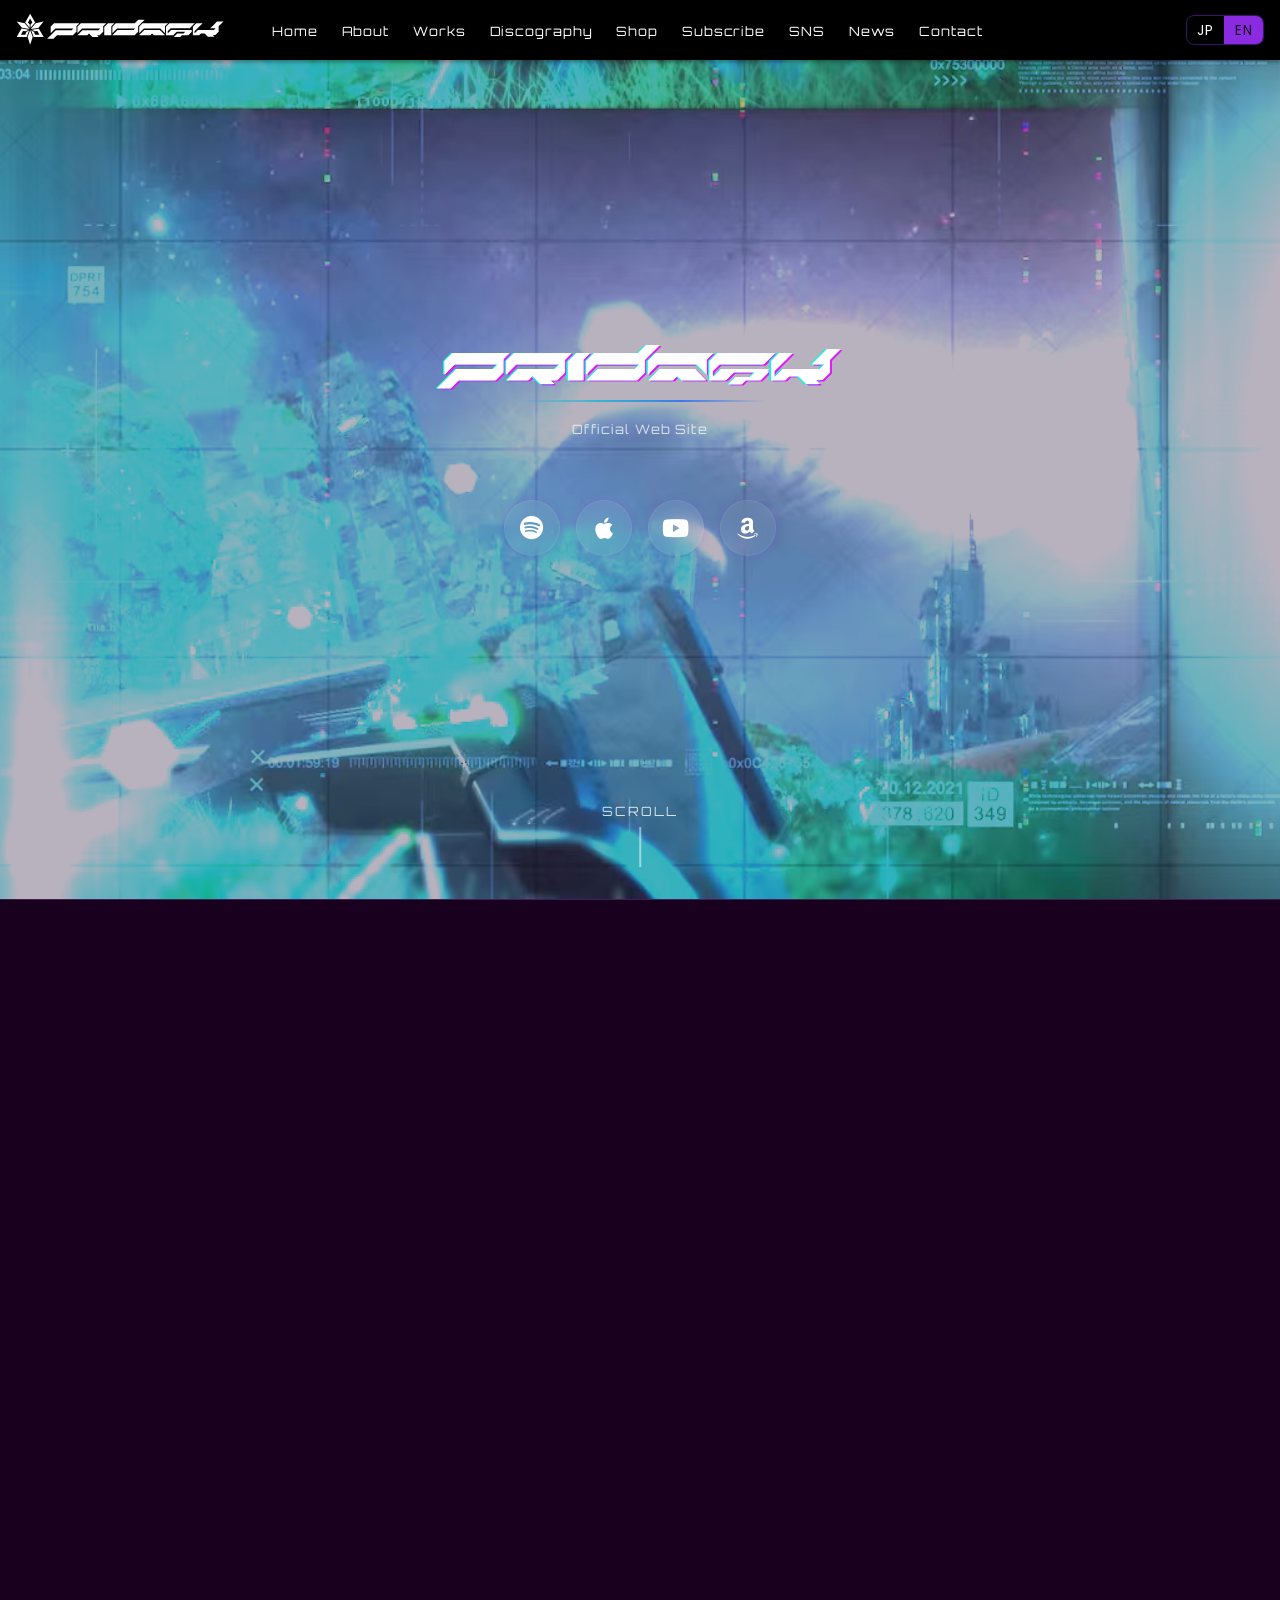
==== commit cbdae364: "jsファイル追加" ====
--- a/en/index.html
+++ b/en/index.html
@@ -1000,7 +1000,7 @@
 <script>
 document.addEventListener("DOMContentLoaded", () => {
   const DATABASE_ID = "35fca6b1bc7d80e2bf0ac3ffd02a7349";
-const apiUrl = `../functions/notion-news.js?db=${DATABASE_ID}`;
+  const apiUrl = `/notion-news?db=${DATABASE_ID}`;
 
   const list = document.getElementById("news-list");
   if (!list) return;
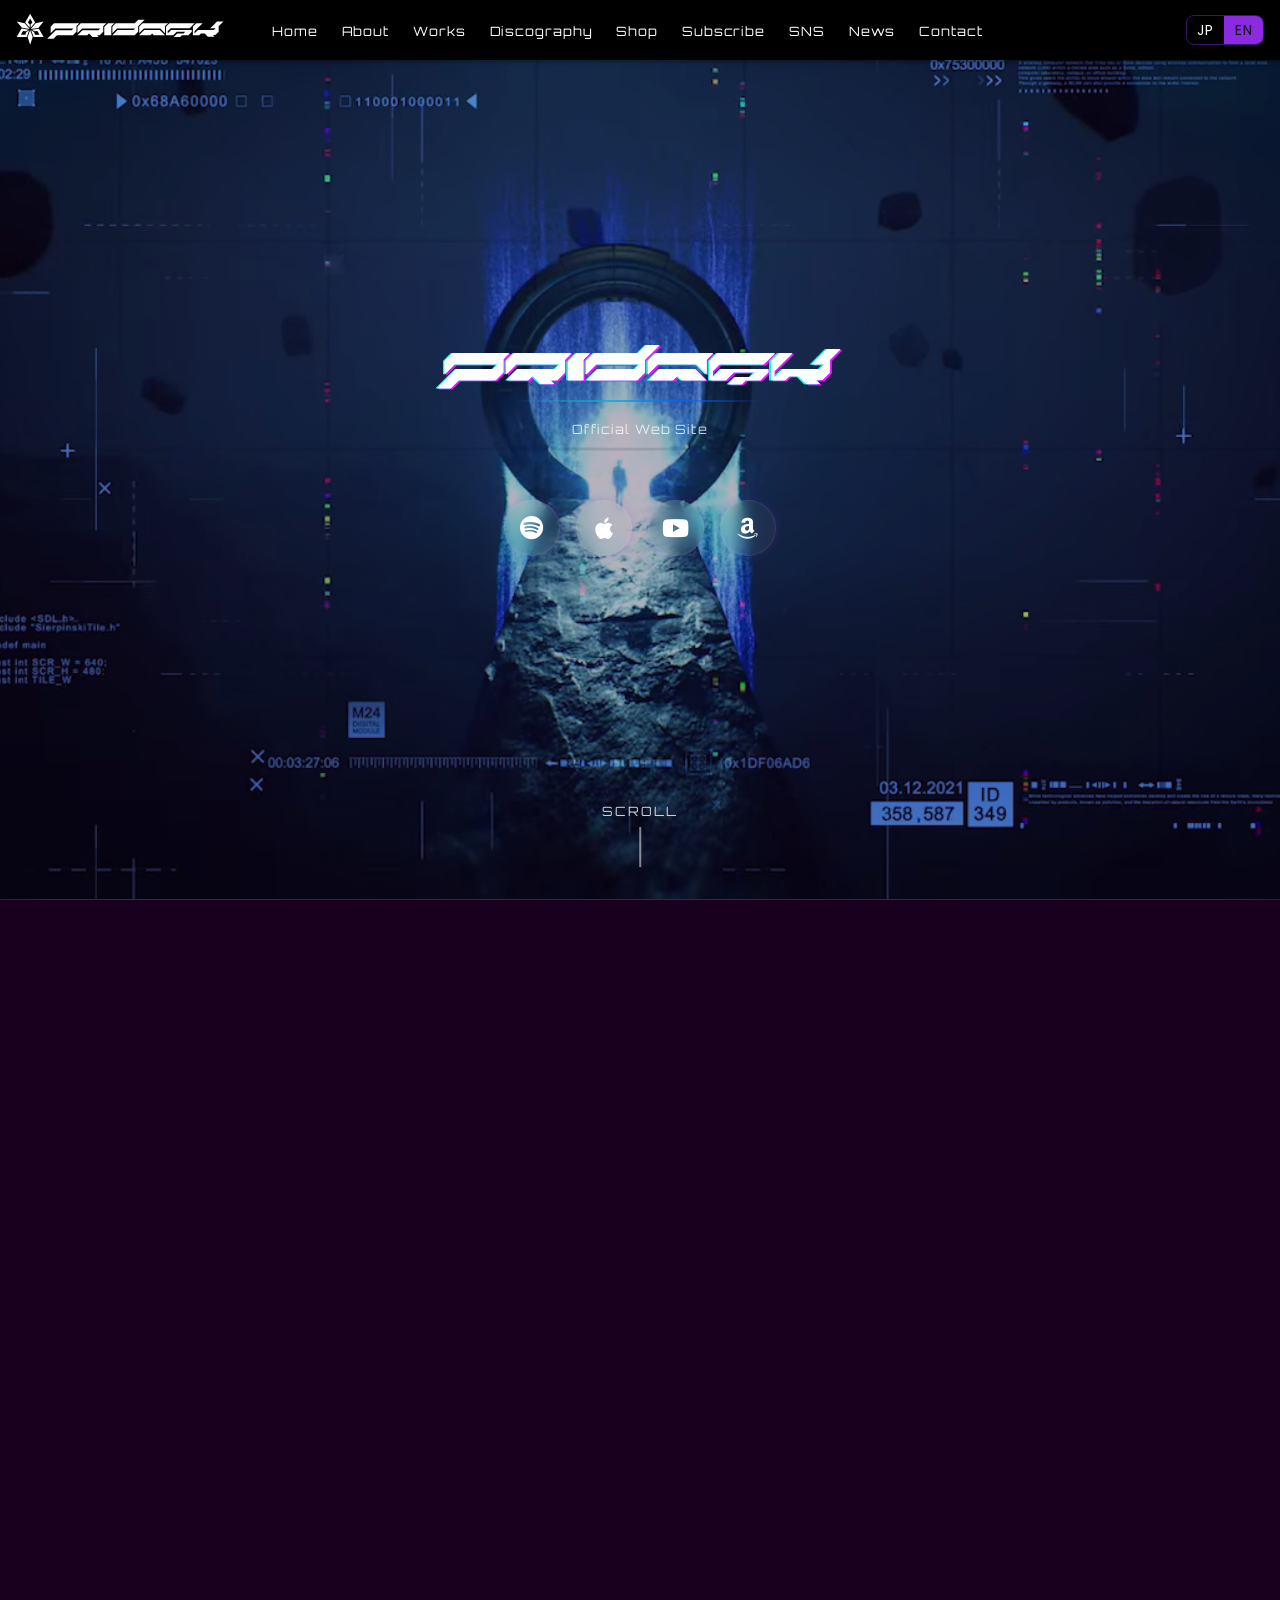
==== commit 01c89aea: "動画キャッシュ最新のものに処理" ====
--- a/en/index.html
+++ b/en/index.html
@@ -1059,7 +1059,7 @@
 if (!prefersReduced) {
   // モバイルは720p、PCは1080p
   const source = document.createElement("source");
-  source.src = isMobile ? "/videos/hero-720p.mp4" : "/videos/hero-1080p.webm";
+  source.src = isMobile ? "/videos/hero-720p.mp4?v=2" : "/videos/hero-1080p.webm?v=2";
   source.type = "video/mp4";
   video.appendChild(source);
 
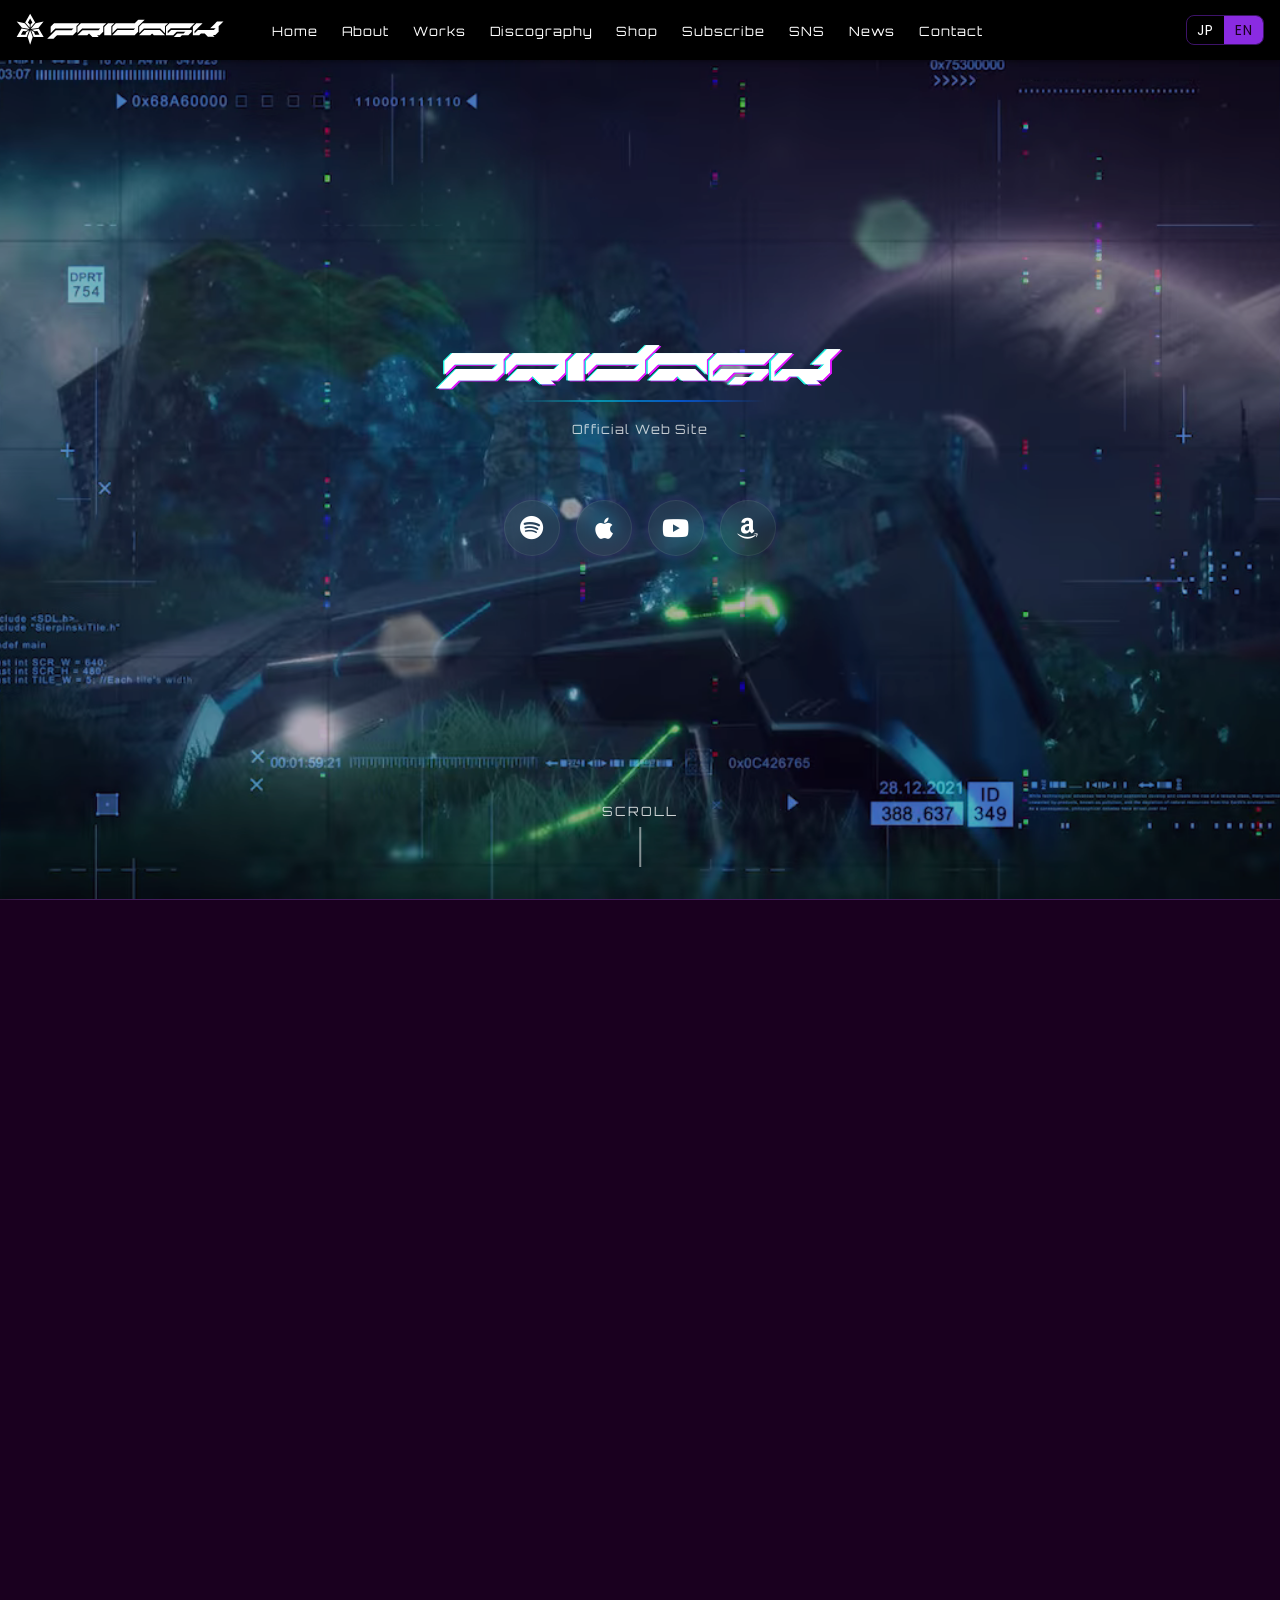
==== commit 4e3fa54a: "サブサイトのデータ追加" ====
--- a/en/index.html
+++ b/en/index.html
@@ -597,8 +597,6 @@
           </div>
         </article>
 		   
-		  
-		  
 		  <!-- Doomsday (EP) -->
         <article class="discography-item" tabindex="0">
           <img src="https://f4.bcbits.com/img/a0774144128_10.jpg" alt="Doomsday EP Cover">
@@ -609,7 +607,6 @@
         </article>
 
         <!-- Humanism (Album) -->
-        <!-- cover: https://f4.bcbits.com/img/a0366641617_10.jpg  -->
         <article class="discography-item" tabindex="0">
           <img src="https://f4.bcbits.com/img/a0366641617_10.jpg" alt="Humanism Cover" loading="lazy" >
           <div class="discography-info">
@@ -634,7 +631,6 @@
         </article>   
 		  
         <!-- Dystopian 2 (EP) -->
-        <!-- cover: https://f4.bcbits.com/img/a3048387813_10.jpg  -->
         <article class="discography-item" tabindex="0">
           <img src="https://f4.bcbits.com/img/a3048387813_10.jpg" alt="Dystopian 2 Cover" loading="lazy" >
           <div class="discography-info">
@@ -644,7 +640,6 @@
         </article>
 
         <!-- Dystopian (Album) -->
-        <!-- cover: https://f4.bcbits.com/img/a4099187285_10.jpg  -->
         <article class="discography-item" tabindex="0">
           <img src="https://f4.bcbits.com/img/a4099187285_10.jpg" alt="Dystopian Cover" loading="lazy" >
           <div class="discography-info">
@@ -660,7 +655,6 @@
           </div>
         </article>
         <!-- MOON SHOT (Album) -->
-        <!-- cover: https://f4.bcbits.com/img/a2849639254_10.jpg  -->
         <article class="discography-item" tabindex="0">
           <img src="https://f4.bcbits.com/img/a2849639254_10.jpg" alt="MOON SHOT Cover" loading="lazy" >
           <div class="discography-info">
@@ -670,7 +664,6 @@
         </article>
 
         <!-- Sequence 81 (EP) -->
-        <!-- cover: https://f4.bcbits.com/img/a3923206582_10.jpg  -->
         <article class="discography-item" tabindex="0">
           <img src="https://f4.bcbits.com/img/a3923206582_10.jpg" alt="Sequence 81 Cover" loading="lazy" >
           <div class="discography-info">
@@ -679,7 +672,6 @@
           </div>
         </article>
   		<!-- Zipangu (EP) -->
-        <!-- cover: https://f4.bcbits.com/img/a2237709869_10.jpg  -->
         <article class="discography-item" tabindex="0">
           <img src="https://f4.bcbits.com/img/a2237709869_10.jpg" alt="Zipangu Cover" loading="lazy" >
           <div class="discography-info">
@@ -689,7 +681,6 @@
         </article>
 		  
         <!-- 347 Days Later (Album) -->
-        <!-- cover: https://f4.bcbits.com/img/a0870371665_10.jpg  -->
         <article class="discography-item" tabindex="0">
           <img src="https://f4.bcbits.com/img/a0870371665_10.jpg" alt="347 Days Later Cover" loading="lazy" >
           <div class="discography-info">
@@ -699,7 +690,6 @@
         </article>
 
         <!-- 20’s (Album) -->
-        <!-- cover: https://f4.bcbits.com/img/a0799763893_10.jpg  -->
         <article class="discography-item" tabindex="0">
           <img src="https://f4.bcbits.com/img/a0799763893_10.jpg" alt="20’s Cover" loading="lazy" >
           <div class="discography-info">
